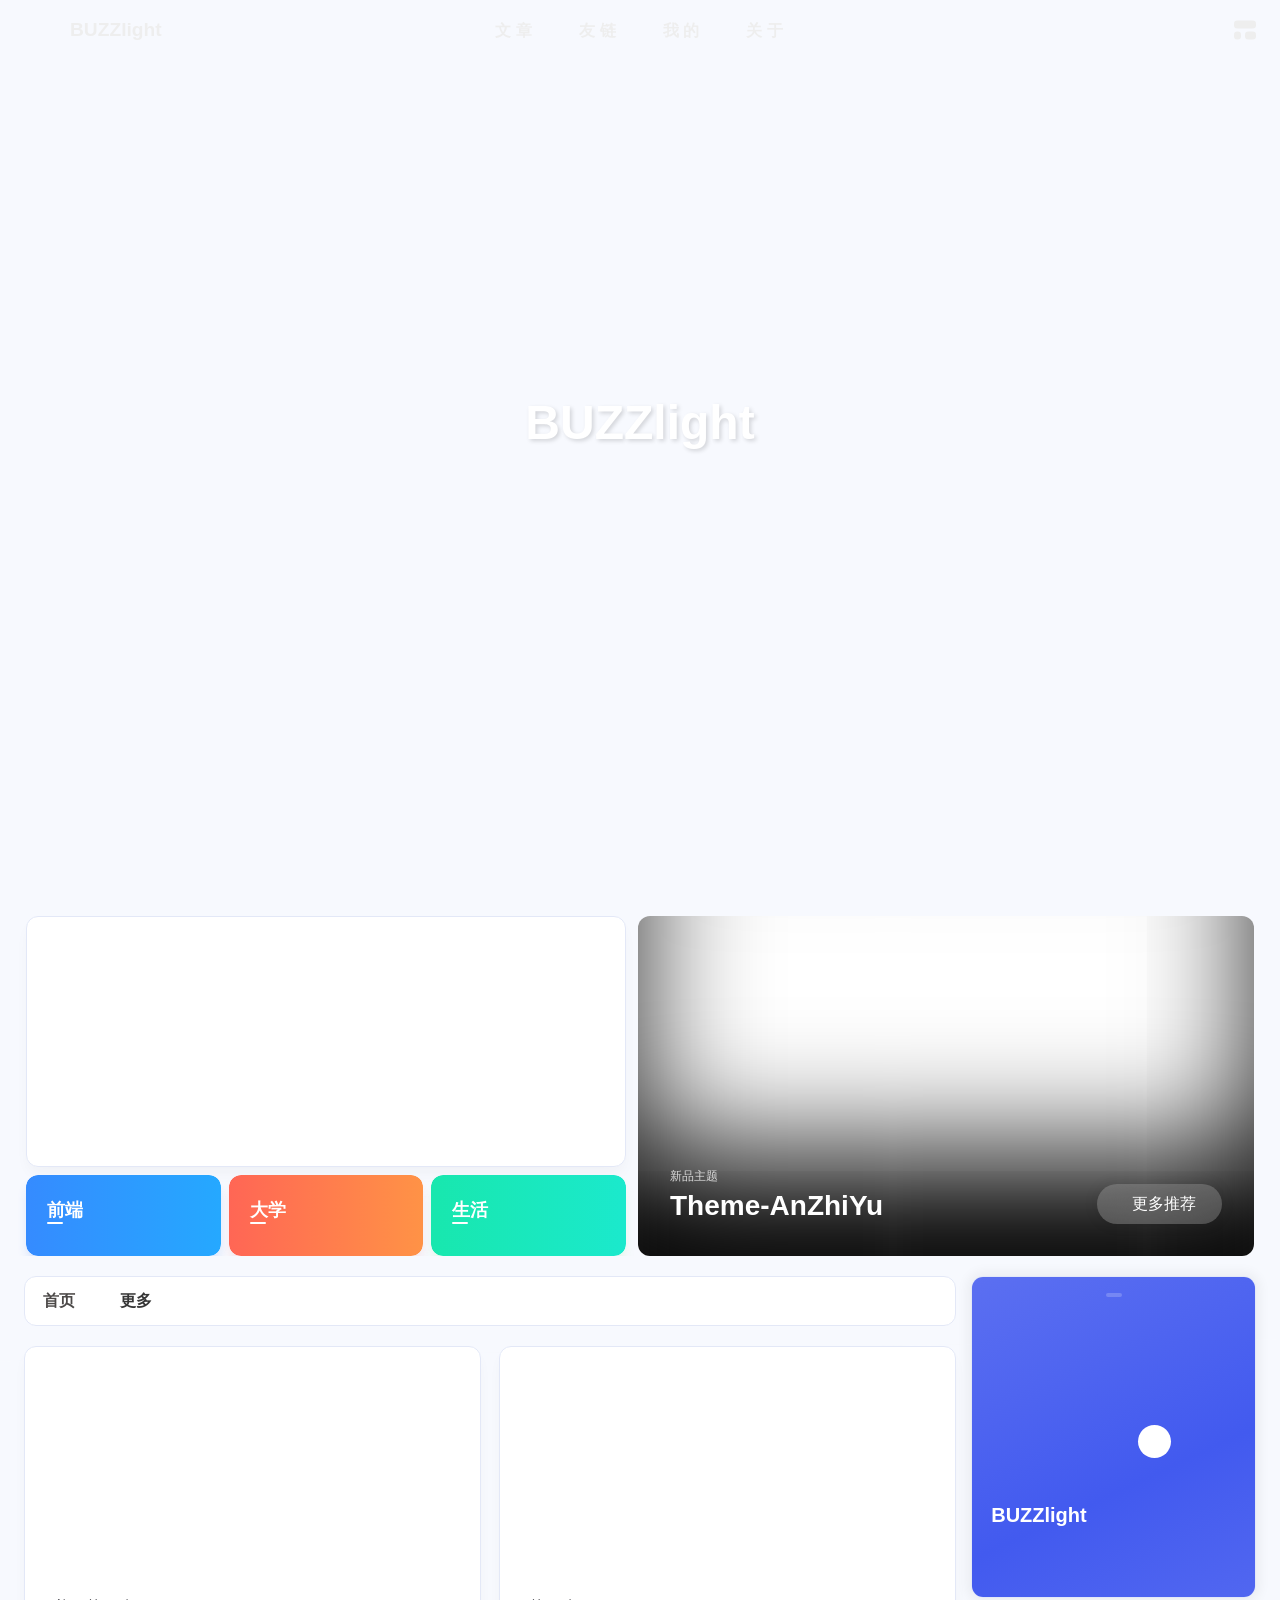
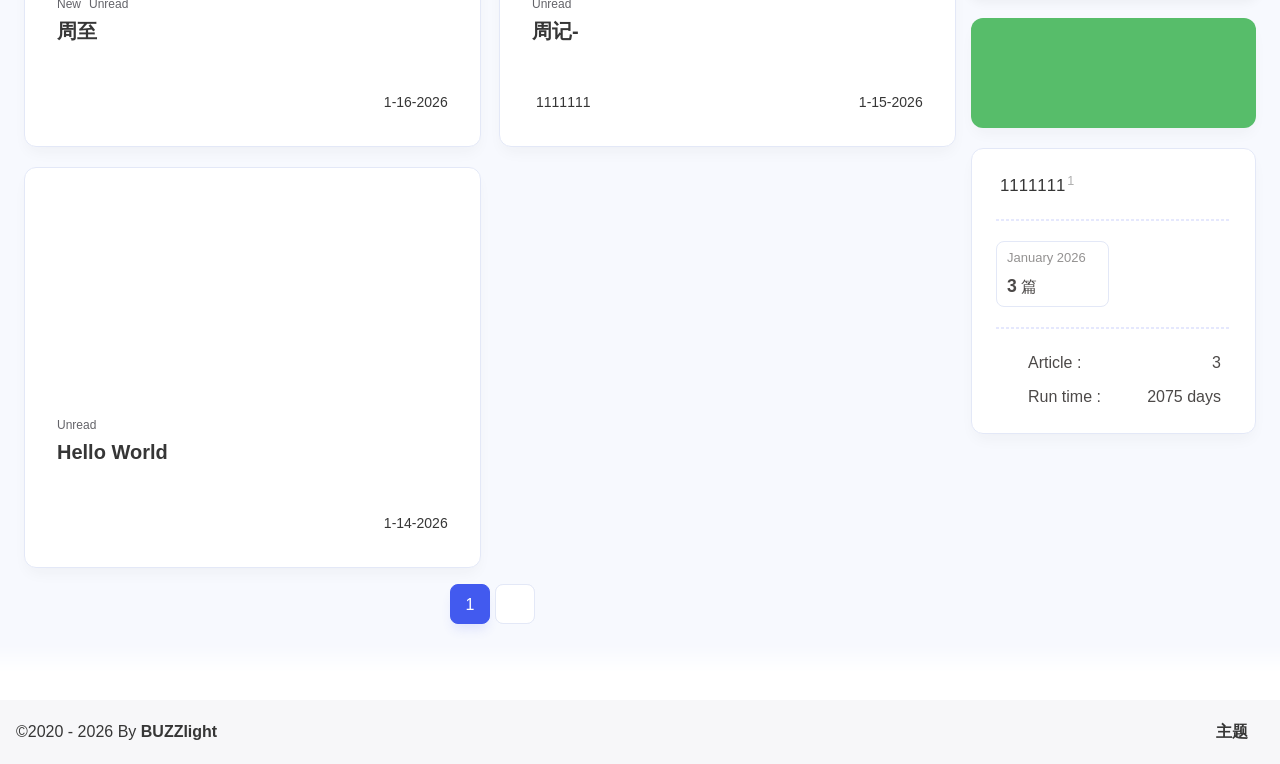
==== index.html @ 69b21ce6 "Site updated: 2026-01-16 16:34:53" ====
<!DOCTYPE html><html lang="en" data-theme="light"><head><meta charset="UTF-8"><meta http-equiv="X-UA-Compatible" content="IE=edge"><meta name="viewport" content="width=device-width, initial-scale=1.0, user-scalable=no"><title>BUZZlight</title><meta name="author" content="BUZZlight"><meta name="copyright" content="BUZZlight"><meta name="format-detection" content="telephone=no"><meta name="theme-color" content="#f7f9fe"><meta name="mobile-web-app-capable" content="yes"><meta name="apple-touch-fullscreen" content="yes"><meta name="apple-mobile-web-app-title" content="BUZZlight"><meta name="application-name" content="BUZZlight"><meta name="apple-mobile-web-app-capable" content="yes"><meta name="apple-mobile-web-app-status-bar-style" content="#f7f9fe"><meta property="og:type" content="website"><meta property="og:title" content="BUZZlight"><meta property="og:url" content="http://example.com/index.html"><meta property="og:site_name" content="BUZZlight"><meta property="og:description"><meta property="og:locale" content="en"><meta property="og:image" content="https://bu.dusays.com/2023/04/27/64496e511b09c.jpg"><meta property="article:author" content="BUZZlight"><meta property="article:tag"><meta name="twitter:card" content="summary"><meta name="twitter:image" content="https://bu.dusays.com/2023/04/27/64496e511b09c.jpg"><meta name="description"><link rel="shortcut icon" href="/favicon.ico"><link rel="canonical" href="http://example.com/"><link rel="preconnect" href="//cdn.cbd.int"/><meta name="google-site-verification" content="xxx"/><meta name="baidu-site-verification" content="code-xxx"/><meta name="msvalidate.01" content="xxx"/><link rel="stylesheet" href="/css/index.css"><link rel="stylesheet" href="https://cdn.cbd.int/node-snackbar@0.1.16/dist/snackbar.min.css" media="print" onload="this.media='all'"><link rel="stylesheet" href="https://cdn.cbd.int/@fancyapps/ui@6.1.6/dist/fancybox/fancybox.css" media="print" onload="this.media='all'"><script>const GLOBAL_CONFIG = {
  linkPageTop: undefined,
  peoplecanvas: {"enable":true,"img":"https://upload-bbs.miyoushe.com/upload/2024/07/27/125766904/ba62475f396df9de3316a08ed9e65d86_5680958632268053399..png"},
  postHeadAiDescription: {"enable":true,"gptName":"AnZhiYu","mode":"local","switchBtn":false,"btnLink":"https://afdian.net/item/886a79d4db6711eda42a52540025c377","randomNum":3,"basicWordCount":1000,"key":"xxxx","Referer":"https://xx.xx/"},
  diytitle: {"enable":true,"leaveTitle":"w(ﾟДﾟ)w 不要走！再看看嘛！","backTitle":"♪(^∇^*)欢迎肥来！"},
  LA51: undefined,
  greetingBox: undefined,
  twikooEnvId: '',
  commentBarrageConfig:undefined,
  music_page_default: "nav_music",
  root: '/',
  preloader: {"source":3},
  friends_vue_info: undefined,
  navMusic: true,
  mainTone: {"mode":"api","api":"https://img2color-go.vercel.app/api?img=","cover_change":true},
  authorStatus: {"skills":["🤖️ 数码科技爱好者","🔍 分享与热心帮助","🏠 智能家居小能手","🔨 设计开发一条龙","🤝 专修交互与设计","🏃 脚踏实地行动派","🧱 团队小组发动机","💢 壮汉人狠话不多"]},
  algolia: undefined,
  localSearch: undefined,
  translate: {"defaultEncoding":2,"translateDelay":0,"msgToTraditionalChinese":"繁","msgToSimplifiedChinese":"简","rightMenuMsgToTraditionalChinese":"转为繁体","rightMenuMsgToSimplifiedChinese":"转为简体"},
  noticeOutdate: undefined,
  highlight: {"plugin":"highlight.js","highlightCopy":true,"highlightLang":true,"highlightHeightLimit":330},
  copy: {
    success: 'Copy successfully',
    error: 'Copy error',
    noSupport: 'The browser does not support'
  },
  relativeDate: {
    homepage: false,
    simplehomepage: true,
    post: false
  },
  runtime: 'days',
  date_suffix: {
    just: 'Just',
    min: 'minutes ago',
    hour: 'hours ago',
    day: 'days ago',
    month: 'months ago'
  },
  copyright: {"copy":true,"copyrightEbable":false,"limitCount":50,"languages":{"author":"Author: BUZZlight","link":"Link: ","source":"Source: BUZZlight","info":"Copyright is owned by the author. For commercial reprints, please contact the author for authorization. For non-commercial reprints, please indicate the source.","copySuccess":"Copy success, copy and reprint please mark the address of this article"}},
  lightbox: 'fancybox',
  Snackbar: {"chs_to_cht":"Traditional Chinese Activated Manually","cht_to_chs":"Simplified Chinese Activated Manually","day_to_night":"Dark Mode Activated Manually","night_to_day":"Light Mode Activated Manually","bgLight":"#425AEF","bgDark":"#1f1f1f","position":"top-center"},
  source: {
    justifiedGallery: {
      js: 'https://cdn.cbd.int/flickr-justified-gallery@2.2.0/dist/fjGallery.min.js',
      css: 'https://cdn.cbd.int/flickr-justified-gallery@2.2.0/dist/fjGallery.css'
    }
  },
  isPhotoFigcaption: false,
  islazyload: true,
  isAnchor: false,
  shortcutKey: undefined,
  autoDarkmode: true
}</script><script id="config-diff">var GLOBAL_CONFIG_SITE = {
  configTitle: 'BUZZlight',
  title: 'BUZZlight',
  postAI: '',
  pageFillDescription: '',
  isPost: false,
  isHome: true,
  isHighlightShrink: false,
  isToc: false,
  postUpdate: '2026-01-16 16:34:52',
  postMainColor: '',
}</script><noscript><style type="text/css">
  #nav {
    opacity: 1
  }
  .justified-gallery img {
    opacity: 1
  }

  #recent-posts time,
  #post-meta time {
    display: inline !important
  }
</style></noscript><script>(win=>{
      win.saveToLocal = {
        set: (key, value, ttl) => {
          if (ttl === 0) return
          const now = Date.now()
          const expiry = now + ttl * 86400000
          const item = {
            value,
            expiry
          }
          localStorage.setItem(key, JSON.stringify(item))
        },
      
        get: key => {
          const itemStr = localStorage.getItem(key)
      
          if (!itemStr) {
            return undefined
          }
          const item = JSON.parse(itemStr)
          const now = Date.now()
      
          if (now > item.expiry) {
            localStorage.removeItem(key)
            return undefined
          }
          return item.value
        }
      }
    
      win.getScript = (url, attr = {}) => new Promise((resolve, reject) => {
        const script = document.createElement('script')
        script.src = url
        script.async = true
        script.onerror = reject
        script.onload = script.onreadystatechange = function() {
          const loadState = this.readyState
          if (loadState && loadState !== 'loaded' && loadState !== 'complete') return
          script.onload = script.onreadystatechange = null
          resolve()
        }

        Object.keys(attr).forEach(key => {
          script.setAttribute(key, attr[key])
        })

        document.head.appendChild(script)
      })
    
      win.getCSS = (url, id = false) => new Promise((resolve, reject) => {
        const link = document.createElement('link')
        link.rel = 'stylesheet'
        link.href = url
        if (id) link.id = id
        link.onerror = reject
        link.onload = link.onreadystatechange = function() {
          const loadState = this.readyState
          if (loadState && loadState !== 'loaded' && loadState !== 'complete') return
          link.onload = link.onreadystatechange = null
          resolve()
        }
        document.head.appendChild(link)
      })
    
      win.activateDarkMode = () => {
        document.documentElement.setAttribute('data-theme', 'dark')
        if (document.querySelector('meta[name="theme-color"]') !== null) {
          document.querySelector('meta[name="theme-color"]').setAttribute('content', '#18171d')
        }
      }
      win.activateLightMode = () => {
        document.documentElement.setAttribute('data-theme', 'light')
        if (document.querySelector('meta[name="theme-color"]') !== null) {
          document.querySelector('meta[name="theme-color"]').setAttribute('content', '#f7f9fe')
        }
      }
      const t = saveToLocal.get('theme')
    
          const isDarkMode = window.matchMedia('(prefers-color-scheme: dark)').matches
          const isLightMode = window.matchMedia('(prefers-color-scheme: light)').matches
          const isNotSpecified = window.matchMedia('(prefers-color-scheme: no-preference)').matches
          const hasNoSupport = !isDarkMode && !isLightMode && !isNotSpecified

          if (t === undefined) {
            if (isLightMode) activateLightMode()
            else if (isDarkMode) activateDarkMode()
            else if (isNotSpecified || hasNoSupport) {
              const now = new Date()
              const hour = now.getHours()
              const isNight = hour <= 6 || hour >= 18
              isNight ? activateDarkMode() : activateLightMode()
            }
            window.matchMedia('(prefers-color-scheme: dark)').addListener(e => {
              if (saveToLocal.get('theme') === undefined) {
                e.matches ? activateDarkMode() : activateLightMode()
              }
            })
          } else if (t === 'light') activateLightMode()
          else activateDarkMode()
        
      const asideStatus = saveToLocal.get('aside-status')
      if (asideStatus !== undefined) {
        if (asideStatus === 'hide') {
          document.documentElement.classList.add('hide-aside')
        } else {
          document.documentElement.classList.remove('hide-aside')
        }
      }
    
      const detectApple = () => {
        if(/iPad|iPhone|iPod|Macintosh/.test(navigator.userAgent)){
          document.documentElement.classList.add('apple')
        }
      }
      detectApple()
    })(window)</script><meta name="generator" content="Hexo 8.1.1"></head><body data-type="anzhiyu"><div id="web_bg"></div><div id="an_music_bg"></div><div id="loading-box" onclick="document.getElementById(&quot;loading-box&quot;).classList.add(&quot;loaded&quot;)"><div class="loading-bg"><img class="loading-img nolazyload" alt="加载头像" src="https://npm.elemecdn.com/anzhiyu-blog-static@1.0.4/img/avatar.jpg"/><div class="loading-image-dot"></div></div></div><script>const preloader = {
  endLoading: () => {
    document.getElementById('loading-box').classList.add("loaded");
  },
  initLoading: () => {
    document.getElementById('loading-box').classList.remove("loaded")
  }
}
window.addEventListener('load',()=> { preloader.endLoading() })
setTimeout(function(){preloader.endLoading();},10000)

if (true) {
  document.addEventListener('pjax:send', () => { preloader.initLoading() })
  document.addEventListener('pjax:complete', () => { preloader.endLoading() })
}</script><link rel="stylesheet" href="https://cdn.cbd.int/anzhiyu-theme-static@1.1.10/progress_bar/progress_bar.css"/><script async="async" src="https://cdn.cbd.int/pace-js@1.2.4/pace.min.js" data-pace-options="{ &quot;restartOnRequestAfter&quot;:false,&quot;eventLag&quot;:false}"></script><div class="page" id="body-wrap"><header class="full_page" id="page-header" style="https://img.090227.xyz/file/ae62475a131f3734a201c.png"><nav id="nav"><div id="nav-group"><span id="blog_name"><div class="back-home-button"><i class="anzhiyufont anzhiyu-icon-grip-vertical"></i><div class="back-menu-list-groups"><div class="back-menu-list-group"><div class="back-menu-list-title">网页</div><div class="back-menu-list"><a class="back-menu-item" target="_blank" rel="noopener" href="https://hexo.anheyu.com/" title="博客"><img class="back-menu-item-icon" src= "[data-uri]" onerror="this.onerror=null,this.src=&quot;/img/404.jpg&quot;" data-lazy-src="https://img01.anheyu.com/useruploads/198/2023/11/16/655628c5cf342.png" alt="博客"/><span class="back-menu-item-text">博客</span></a></div></div><div class="back-menu-list-group"><div class="back-menu-list-title">项目</div><div class="back-menu-list"><a class="back-menu-item" target="_blank" rel="noopener" href="https://image.anheyu.com/" title="安知鱼图床"><img class="back-menu-item-icon" src= "[data-uri]" onerror="this.onerror=null,this.src=&quot;/img/404.jpg&quot;" data-lazy-src="https://img01.anheyu.com/useruploads/198/2023/11/16/655628c5cf342.png" alt="安知鱼图床"/><span class="back-menu-item-text">安知鱼图床</span></a></div></div></div></div><a id="site-name" href="/" accesskey="h"><div class="title">BUZZlight</div><i class="anzhiyufont anzhiyu-icon-house-chimney"></i></a></span><div class="mask-name-container"><div id="name-container"><a id="page-name" href="javascript:anzhiyu.scrollToDest(0, 500)">PAGE_NAME</a></div></div><div id="menus"><div class="menus_items"><div class="menus_item"><a class="site-page" href="javascript:void(0);"><span> 文章</span></a><ul class="menus_item_child"><li><a class="site-page child faa-parent animated-hover" href="/archives/"><i class="anzhiyufont anzhiyu-icon-box-archive faa-tada" style="font-size: 0.9em;"></i><span> 隧道</span></a></li><li><a class="site-page child faa-parent animated-hover" href="/categories/"><i class="anzhiyufont anzhiyu-icon-shapes faa-tada" style="font-size: 0.9em;"></i><span> 分类</span></a></li><li><a class="site-page child faa-parent animated-hover" href="/tags/"><i class="anzhiyufont anzhiyu-icon-tags faa-tada" style="font-size: 0.9em;"></i><span> 标签</span></a></li></ul></div><div class="menus_item"><a class="site-page" href="javascript:void(0);"><span> 友链</span></a><ul class="menus_item_child"><li><a class="site-page child faa-parent animated-hover" href="/link/"><i class="anzhiyufont anzhiyu-icon-link faa-tada" style="font-size: 0.9em;"></i><span> 友人帐</span></a></li><li><a class="site-page child faa-parent animated-hover" href="/fcircle/"><i class="anzhiyufont anzhiyu-icon-artstation faa-tada" style="font-size: 0.9em;"></i><span> 朋友圈</span></a></li><li><a class="site-page child faa-parent animated-hover" href="/comments/"><i class="anzhiyufont anzhiyu-icon-envelope faa-tada" style="font-size: 0.9em;"></i><span> 留言板</span></a></li></ul></div><div class="menus_item"><a class="site-page" href="javascript:void(0);"><span> 我的</span></a><ul class="menus_item_child"><li><a class="site-page child faa-parent animated-hover" href="/music/"><i class="anzhiyufont anzhiyu-icon-music faa-tada" style="font-size: 0.9em;"></i><span> 音乐馆</span></a></li><li><a class="site-page child faa-parent animated-hover" href="/bangumis/"><i class="anzhiyufont anzhiyu-icon-bilibili faa-tada" style="font-size: 0.9em;"></i><span> 追番页</span></a></li><li><a class="site-page child faa-parent animated-hover" href="/album/"><i class="anzhiyufont anzhiyu-icon-images faa-tada" style="font-size: 0.9em;"></i><span> 相册集</span></a></li><li><a class="site-page child faa-parent animated-hover" href="/air-conditioner/"><i class="anzhiyufont anzhiyu-icon-fan faa-tada" style="font-size: 0.9em;"></i><span> 小空调</span></a></li></ul></div><div class="menus_item"><a class="site-page" href="javascript:void(0);"><span> 关于</span></a><ul class="menus_item_child"><li><a class="site-page child faa-parent animated-hover" href="/about/"><i class="anzhiyufont anzhiyu-icon-paper-plane faa-tada" style="font-size: 0.9em;"></i><span> 关于本人</span></a></li><li><a class="site-page child faa-parent animated-hover" href="/essay/"><i class="anzhiyufont anzhiyu-icon-lightbulb faa-tada" style="font-size: 0.9em;"></i><span> 闲言碎语</span></a></li><li><a class="site-page child faa-parent animated-hover" href="javascript:toRandomPost()"><i class="anzhiyufont anzhiyu-icon-shoe-prints1 faa-tada" style="font-size: 0.9em;"></i><span> 随便逛逛</span></a></li></ul></div></div></div><div id="nav-right"><div class="nav-button" id="randomPost_button"><a class="site-page" onclick="toRandomPost()" title="Random Post" href="javascript:void(0);"><i class="anzhiyufont anzhiyu-icon-dice"></i></a></div><input id="center-console" type="checkbox"/><label class="widget" for="center-console" title="Console" onclick="anzhiyu.switchConsole();"><i class="left"></i><i class="widget center"></i><i class="widget right"></i></label><div id="console"><div class="console-card-group-reward"><ul class="reward-all console-card"><li class="reward-item"><a href="https://npm.elemecdn.com/anzhiyu-blog@1.1.6/img/post/common/qrcode-weichat.png" target="_blank"><img class="post-qr-code-img" alt="微信" src= "[data-uri]" onerror="this.onerror=null,this.src=&quot;/img/404.jpg&quot;" data-lazy-src="https://npm.elemecdn.com/anzhiyu-blog@1.1.6/img/post/common/qrcode-weichat.png"/></a><div class="post-qr-code-desc">微信</div></li><li class="reward-item"><a href="https://npm.elemecdn.com/anzhiyu-blog@1.1.6/img/post/common/qrcode-alipay.png" target="_blank"><img class="post-qr-code-img" alt="支付宝" src= "[data-uri]" onerror="this.onerror=null,this.src=&quot;/img/404.jpg&quot;" data-lazy-src="https://npm.elemecdn.com/anzhiyu-blog@1.1.6/img/post/common/qrcode-alipay.png"/></a><div class="post-qr-code-desc">支付宝</div></li></ul></div><div class="console-card-group"><div class="console-card-group-left"><div class="console-card" id="card-newest-comments"><div class="card-content"><div class="author-content-item-tips">Interaction</div><span class="author-content-item-title"> Newest Comments</span></div><div class="aside-list"><span>loading...</span></div></div></div><div class="console-card-group-right"><div class="console-card tags"><div class="card-content"><div class="author-content-item-tips">Interests</div><span class="author-content-item-title">Find your area of interest</span><div class="card-tags"><div class="item-headline"></div><div class="card-tag-cloud"><a href="/tags/1111111/" style="font-size: 1.05rem;">1111111<sup>1</sup></a></div></div><hr/></div></div><div class="console-card history"><div class="item-headline"><i class="anzhiyufont anzhiyu-icon-box-archiv"></i><span>Articles</span></div><div class="card-archives"><div class="item-headline"><i class="anzhiyufont anzhiyu-icon-archive"></i><span>Archives</span></div><ul class="card-archive-list"><li class="card-archive-list-item"><a class="card-archive-list-link" href="/archives/2026/01/"><span class="card-archive-list-date">January 2026</span><div class="card-archive-list-count-group"><span class="card-archive-list-count">3</span><span>篇</span></div></a></li></ul></div><hr/></div></div></div><div class="button-group"><div class="console-btn-item"><a class="darkmode_switchbutton" title="Toggle Display Mode" href="javascript:void(0);"><i class="anzhiyufont anzhiyu-icon-moon"></i></a></div><div class="console-btn-item" id="consoleHideAside" onclick="anzhiyu.hideAsideBtn()" title="Toggle Sidebar"><a class="asideSwitch"><i class="anzhiyufont anzhiyu-icon-arrows-left-right"></i></a></div><div class="console-btn-item" id="consoleMusic" onclick="anzhiyu.musicToggle()" title="Toggle Music"><a class="music-switch"><i class="anzhiyufont anzhiyu-icon-music"></i></a></div></div><div class="console-mask" onclick="anzhiyu.hideConsole()" href="javascript:void(0);"></div></div><div class="nav-button" id="nav-totop"><a class="totopbtn" href="javascript:void(0);"><i class="anzhiyufont anzhiyu-icon-arrow-up"></i><span id="percent" onclick="anzhiyu.scrollToDest(0,500)">0</span></a></div><div id="toggle-menu"><a class="site-page" href="javascript:void(0);" title="Toggle"><i class="anzhiyufont anzhiyu-icon-bars"></i></a></div></div></div></nav><div id="site-info"><h1 id="site-title">BUZZlight</h1><div id="site_social_icons"><a class="social-icon faa-parent animated-hover" href="https://github.com/" target="_blank" title="Github"></a></div></div><div id="scroll-down"><i class="anzhiyufont anzhiyu-icon-angle-down scroll-down-effects"></i></div></header><main id="blog-container"><div id="home_top"><div class="swiper_container_card" style="height: auto;width: 100%"><div id="bannerGroup"><div id="random-banner"><canvas id="peoplecanvas"></canvas><a id="random-hover" href="javascript:toRandomPost()"><i class="anzhiyufont anzhiyu-icon-paper-plane"></i><div class="bannerText">随便逛逛<i class="anzhiyufont anzhiyu-icon-arrow-right"></i></div></a></div><div class="categoryGroup"><div class="categoryItem" style="box-shadow:var(--anzhiyu-shadow-blue)"><a class="categoryButton blue" href="/categories/%E5%89%8D%E7%AB%AF%E5%BC%80%E5%8F%91/"><span class="categoryButtonText">前端</span><i class="anzhiyufont anzhiyu-icon-dove"></i></a></div><div class="categoryItem" style="box-shadow:var(--anzhiyu-shadow-red)"><a class="categoryButton red" href="/categories/%E5%A4%A7%E5%AD%A6%E7%94%9F%E6%B6%AF/"><span class="categoryButtonText">大学</span><i class="anzhiyufont anzhiyu-icon-fire"></i></a></div><div class="categoryItem" style="box-shadow:var(--anzhiyu-shadow-green)"><a class="categoryButton green" href="/categories/%E7%94%9F%E6%B4%BB%E6%97%A5%E5%B8%B8/"><span class="categoryButtonText">生活</span><i class="anzhiyufont anzhiyu-icon-book"></i></a></div></div></div><div class="topGroup"><div class="recent-post-item" onclick="pjax.loadUrl(&quot;/2026/01/16/%E5%91%A8%E8%87%B3/&quot;)"><div class="post_cover left_radius"><a href="2026/01/16/周至/" title="周至"><span class="recent-post-top-text">荐</span><img class="post_bg" onerror="this.onerror=null;this.src='/img/404.jpg'" alt="cover" src= "[data-uri]" onerror="this.onerror=null,this.src=&quot;/img/404.jpg&quot;" data-lazy-src="/img/sunset.jpg"></a></div><div class="recent-post-info"><a class="article-title" href="2026/01/16/周至/" title="周至">周至</a></div></div><div class="recent-post-item" onclick="pjax.loadUrl(&quot;/2026/01/15/%E5%91%A8%E8%AE%B0-1-15/&quot;)"><div class="post_cover left_radius"><a href="2026/01/15/周记-1-15/" title="周记-"><span class="recent-post-top-text">荐</span><img class="post_bg" onerror="this.onerror=null;this.src='/img/404.jpg'" alt="cover" src= "[data-uri]" onerror="this.onerror=null,this.src=&quot;/img/404.jpg&quot;" data-lazy-src="https://img.090227.xyz/file/ae62475a131f3734a201c.png"></a></div><div class="recent-post-info"><a class="article-title" href="2026/01/15/周记-1-15/" title="周记-">周记-</a></div></div><div class="recent-post-item" onclick="pjax.loadUrl(&quot;/2026/01/14/hello-world/&quot;)"><div class="post_cover left_radius"><a href="2026/01/14/hello-world/" title="Hello World"><span class="recent-post-top-text">荐</span><img class="post_bg" onerror="this.onerror=null;this.src='/img/404.jpg'" alt="cover" src= "[data-uri]" onerror="this.onerror=null,this.src=&quot;/img/404.jpg&quot;" data-lazy-src="/img/sunset.jpg"></a></div><div class="recent-post-info"><a class="article-title" href="2026/01/14/hello-world/" title="Hello World">Hello World</a></div></div><a class="todayCard" id="todayCard" target="_blank" rel="noopener" href="https://docs.anheyu.com/" style="z-index: 1;"><div class="todayCard-info"><div class="todayCard-tips">新品主题</div><div class="todayCard-title">Theme-AnZhiYu</div></div><img class="todayCard-cover" src= "[data-uri]" onerror="this.onerror=null,this.src=&quot;/img/404.jpg&quot;" data-lazy-src="https://bu.dusays.com/2023/05/13/645fa3cf90d70.webp" onerror="this.onerror=null;this.src='/img/404.jpg'" alt="封面"><div class="banner-button-group"><div class="banner-button" onclick="event.stopPropagation();event.preventDefault();anzhiyu.hideTodayCard();"><i class="anzhiyufont anzhiyu-icon-arrow-circle-right"></i><span class="banner-button-text">更多推荐</span></div></div></a></div><link rel="stylesheet"></div></div><div class="layout" id="content-inner"><div class="recent-posts" id="recent-posts"><div id="categoryBar"><div class="category-bar" id="category-bar"><div id="catalog-bar"><div id="catalog-list"><div class="catalog-list-item" id="首页"><a href="/">首页</a></div></div><div class="category-bar-next" id="category-bar-next" onclick="anzhiyu.scrollCategoryBarToRight()"><i class="anzhiyufont anzhiyu-icon-angle-double-right"></i></div><a class="catalog-more" href="/categories/">更多</a></div></div></div><div class="recent-post-item lastestpost-item" onclick="pjax.loadUrl('/2026/01/16/%E5%91%A8%E8%87%B3/')"><div class="post_cover left"><a href="/2026/01/16/%E5%91%A8%E8%87%B3/" title="周至" style="display: flex;height: 100%;"><img class="post_bg" src= "[data-uri]" onerror="this.onerror=null,this.src=&quot;/img/404.jpg&quot;" data-lazy-src="/img/sunset.jpg" onerror="this.onerror=null;this.src='/img/404.jpg'" alt="周至" style="pointer-events: none"></a></div><div class="recent-post-info"><div class="recent-post-info-top"><div class="recent-post-info-top-tips"><span class="newPost">New</span><a class="unvisited-post" href="/2026/01/16/%E5%91%A8%E8%87%B3/" title="周至">Unread</a></div><a class="article-title" href="/2026/01/16/%E5%91%A8%E8%87%B3/" title="周至">周至</a></div><div class="article-meta-wrap"><span class="post-meta-date"><i class="anzhiyufont anzhiyu-icon-calendar-days" style="font-size: 15px; display:none"></i><span class="article-meta-label">Created</span><time datetime="2026-01-16T07:36:30.000Z" title="Created 2026-01-16 15:36:30" time="2026-01-16 15:36:30">2026-01-16</time><time class="time_hidden" datetime="2026-01-16T08:34:32.038Z" title="Updated 2026-01-16 16:34:32" time="2026-01-16 16:34:32">2026-01-16</time></span></div><div class="content">
[up主专用，视频内嵌代码贴在这]



.video-container {
    position: relative;
    width: 100%;
    padding-top: 56.25%; /* 16:9 aspect ratio (height/width = 9/16 * 100%) */
}

.video-container iframe {
    position: absolute;
    top: 0;
    left: 0;
    width: 100%;
    height: 100%;
}

</div></div></div><div class="recent-post-item" onclick="pjax.loadUrl('/2026/01/15/%E5%91%A8%E8%AE%B0-1-15/')"><div class="post_cover left"><a href="/2026/01/15/%E5%91%A8%E8%AE%B0-1-15/" title="周记-" style="display: flex;height: 100%;"><img class="post_bg" src= "[data-uri]" onerror="this.onerror=null,this.src=&quot;/img/404.jpg&quot;" data-lazy-src="https://img.090227.xyz/file/ae62475a131f3734a201c.png" onerror="this.onerror=null;this.src='/img/404.jpg'" alt="周记-" style="pointer-events: none"></a></div><div class="recent-post-info"><div class="recent-post-info-top"><div class="recent-post-info-top-tips"><a class="unvisited-post" href="/2026/01/15/%E5%91%A8%E8%AE%B0-1-15/" title="周记-">Unread</a></div><a class="article-title" href="/2026/01/15/%E5%91%A8%E8%AE%B0-1-15/" title="周记-">周记-</a></div><div class="article-meta-wrap"><span class="post-meta-date"><i class="anzhiyufont anzhiyu-icon-calendar-days" style="font-size: 15px; display:none"></i><span class="article-meta-label">Created</span><time datetime="2026-01-15T03:02:11.000Z" title="Created 2026-01-15 11:02:11" time="2026-01-15 11:02:11">2026-01-15</time><time class="time_hidden" datetime="2026-01-16T08:32:32.785Z" title="Updated 2026-01-16 16:32:32" time="2026-01-16 16:32:32">2026-01-16</time></span><span class="article-meta tags"><a class="article-meta__tags" href="/tags/1111111/" event.cancelbubble onclick="window.event.cancelBubble=true;"><span> <i class="anzhiyufont anzhiyu-icon-hashtag"></i>1111111</span></a></span></div><div class="content">1-16 周五：
1.完成智能视力表的代码编写
2.补习java框架相关知识
3.学习英语
4.看《鼠疫》并写一点感想
</div></div></div><div class="recent-post-item" onclick="pjax.loadUrl('/2026/01/14/hello-world/')"><div class="post_cover left"><a href="/2026/01/14/hello-world/" title="Hello World" style="display: flex;height: 100%;"><img class="post_bg" src= "[data-uri]" onerror="this.onerror=null,this.src=&quot;/img/404.jpg&quot;" data-lazy-src="/img/sunset.jpg" onerror="this.onerror=null;this.src='/img/404.jpg'" alt="Hello World" style="pointer-events: none"></a></div><div class="recent-post-info"><div class="recent-post-info-top"><div class="recent-post-info-top-tips"><a class="unvisited-post" href="/2026/01/14/hello-world/" title="Hello World">Unread</a></div><a class="article-title" href="/2026/01/14/hello-world/" title="Hello World">Hello World</a></div><div class="article-meta-wrap"><span class="post-meta-date"><i class="anzhiyufont anzhiyu-icon-calendar-days" style="font-size: 15px; display:none"></i><span class="article-meta-label">Created</span><time datetime="2026-01-14T07:31:17.979Z" title="Created 2026-01-14 15:31:17" time="2026-01-14 15:31:17">2026-01-14</time><time class="time_hidden" datetime="2026-01-16T08:34:38.404Z" title="Updated 2026-01-16 16:34:38" time="2026-01-16 16:34:38">2026-01-16</time></span></div><div class="content">Welcome to Hexo! This is your very first post. Check documentation for more info. If you get any problems when using Hexo, you can find the answer in troubleshooting or you can ask me on GitHub.
Quick StartCreate a new post1$ hexo new &quot;My New Post&quot;

More info: Writing
Run server1$ hexo server

More info: Server
Generate static files1$ hexo generate

More info: Generating
Deploy to remote sites1$ hexo deploy

More info: Deployment
</div></div></div><nav id="pagination"><div class="pagination"><span class="page-number current">1</span><div class="toPageGroup"><input id="toPageText" oninput="value=value.replace(/[^0-9]/g,'')" maxlength="3" onkeyup="this.value=this.value.replace(/[^u4e00-u9fa5w]/g,'')" aria-label="toPage"><a id="toPageButton" onclick="anzhiyu.toPage()"><i class="anzhiyufont anzhiyu-icon-angles-right" style="font-weight: inherit; font-size: 1rem;"></i></a></div></div></nav></div><div class="aside-content" id="aside-content"><div class="card-widget card-info"><div class="card-content"><div class="author-info__sayhi" id="author-info__sayhi" onclick="anzhiyu.changeSayHelloText()"></div><div class="author-info-avatar"><img class="avatar-img" src= "[data-uri]" onerror="this.onerror=null,this.src=&quot;/img/404.jpg&quot;" data-lazy-src="https://bu.dusays.com/2023/04/27/64496e511b09c.jpg" onerror="this.onerror=null;this.src='/img/friend_404.gif'" alt="avatar"/><div class="author-status"><img class="g-status" src= "[data-uri]" onerror="this.onerror=null,this.src=&quot;/img/404.jpg&quot;" data-lazy-src="https://bu.dusays.com/2023/08/24/64e6ce9c507bb.png" alt="status"/></div></div><div class="author-info__description"></div><div class="author-info__bottom-group"><a class="author-info__bottom-group-left" href="/"><h1 class="author-info__name">BUZZlight</h1><div class="author-info__desc"></div></a><div class="card-info-social-icons is-center"><a class="social-icon faa-parent animated-hover" href="https://github.com/" target="_blank" title="Github"></a></div></div></div></div><div class="card-widget anzhiyu-right-widget" id="card-wechat" onclick="null"><div id="flip-wrapper"><div id="flip-content"><div class="face" style="background: url(https://bu.dusays.com/2023/01/13/63c02edf44033.png) center center / 100% no-repeat"></div><div class="back face" style="background: url(https://bu.dusays.com/2023/05/13/645fa415e8694.png) center center / 100% no-repeat"></div></div></div></div><div class="sticky_layout"><div class="card-widget"><div class="card-tags"><div class="item-headline"></div><div class="card-tag-cloud"><a href="/tags/1111111/" style="font-size: 1.05rem;">1111111<sup>1</sup></a></div></div><hr/><div class="card-archives"><div class="item-headline"><i class="anzhiyufont anzhiyu-icon-archive"></i><span>Archives</span></div><ul class="card-archive-list"><li class="card-archive-list-item"><a class="card-archive-list-link" href="/archives/2026/01/"><span class="card-archive-list-date">January 2026</span><div class="card-archive-list-count-group"><span class="card-archive-list-count">3</span><span>篇</span></div></a></li></ul></div><hr/><div class="card-webinfo"><div class="item-headline"><i class="anzhiyufont anzhiyu-icon-chart-line"></i><span>Info</span></div><div class="webinfo"><div class="webinfo-item"><div class="webinfo-item-title"><i class="anzhiyufont anzhiyu-icon-file-lines"></i><div class="item-name">Article :</div></div><div class="item-count">3</div></div><div class="webinfo-item"><div class="webinfo-item-title"><i class="anzhiyufont anzhiyu-icon-stopwatch"></i><div class="item-name">Run time :</div></div><div class="item-count" id="runtimeshow" data-publishDate="2021-03-31T16:00:00.000Z"><i class="anzhiyufont anzhiyu-icon-spinner anzhiyu-spin"></i></div></div></div></div></div></div></div></div></main><footer id="footer"><div id="footer-wrap"></div><div id="footer-bar"><div class="footer-bar-links"><div class="footer-bar-left"><div id="footer-bar-tips"><div class="copyright">&copy;2020 - 2026 By <a class="footer-bar-link" href="/" title="BUZZlight" target="_blank">BUZZlight</a></div></div><div id="footer-type-tips"></div></div><div class="footer-bar-right"><a class="footer-bar-link" target="_blank" rel="noopener" href="https://github.com/anzhiyu-c/hexo-theme-anzhiyu" title="主题">主题</a></div></div></div></footer></div><div id="sidebar"><div id="menu-mask"></div><div id="sidebar-menus"><div class="sidebar-site-data site-data is-center"><a href="/archives/" title="archive"><div class="headline">Articles</div><div class="length-num">3</div></a><a href="/tags/" title="tag"><div class="headline">Tags</div><div class="length-num">1</div></a><a href="/categories/" title="category"><div class="headline">Categories</div><div class="length-num">0</div></a></div><span class="sidebar-menu-item-title">Function</span><div class="sidebar-menu-item"><a class="darkmode_switchbutton menu-child" href="javascript:void(0);" title="Display Mode"><i class="anzhiyufont anzhiyu-icon-circle-half-stroke"></i><span>Display Mode</span></a></div><div class="back-menu-list-groups"><div class="back-menu-list-group"><div class="back-menu-list-title">网页</div><div class="back-menu-list"><a class="back-menu-item" target="_blank" rel="noopener" href="https://hexo.anheyu.com/" title="博客"><img class="back-menu-item-icon" src= "[data-uri]" onerror="this.onerror=null,this.src=&quot;/img/404.jpg&quot;" data-lazy-src="https://img01.anheyu.com/useruploads/198/2023/11/16/655628c5cf342.png" alt="博客"/><span class="back-menu-item-text">博客</span></a></div></div><div class="back-menu-list-group"><div class="back-menu-list-title">项目</div><div class="back-menu-list"><a class="back-menu-item" target="_blank" rel="noopener" href="https://image.anheyu.com/" title="安知鱼图床"><img class="back-menu-item-icon" src= "[data-uri]" onerror="this.onerror=null,this.src=&quot;/img/404.jpg&quot;" data-lazy-src="https://img01.anheyu.com/useruploads/198/2023/11/16/655628c5cf342.png" alt="安知鱼图床"/><span class="back-menu-item-text">安知鱼图床</span></a></div></div></div><div class="menus_items"><div class="menus_item"><a class="site-page" href="javascript:void(0);"><span> 文章</span></a><ul class="menus_item_child"><li><a class="site-page child faa-parent animated-hover" href="/archives/"><i class="anzhiyufont anzhiyu-icon-box-archive faa-tada" style="font-size: 0.9em;"></i><span> 隧道</span></a></li><li><a class="site-page child faa-parent animated-hover" href="/categories/"><i class="anzhiyufont anzhiyu-icon-shapes faa-tada" style="font-size: 0.9em;"></i><span> 分类</span></a></li><li><a class="site-page child faa-parent animated-hover" href="/tags/"><i class="anzhiyufont anzhiyu-icon-tags faa-tada" style="font-size: 0.9em;"></i><span> 标签</span></a></li></ul></div><div class="menus_item"><a class="site-page" href="javascript:void(0);"><span> 友链</span></a><ul class="menus_item_child"><li><a class="site-page child faa-parent animated-hover" href="/link/"><i class="anzhiyufont anzhiyu-icon-link faa-tada" style="font-size: 0.9em;"></i><span> 友人帐</span></a></li><li><a class="site-page child faa-parent animated-hover" href="/fcircle/"><i class="anzhiyufont anzhiyu-icon-artstation faa-tada" style="font-size: 0.9em;"></i><span> 朋友圈</span></a></li><li><a class="site-page child faa-parent animated-hover" href="/comments/"><i class="anzhiyufont anzhiyu-icon-envelope faa-tada" style="font-size: 0.9em;"></i><span> 留言板</span></a></li></ul></div><div class="menus_item"><a class="site-page" href="javascript:void(0);"><span> 我的</span></a><ul class="menus_item_child"><li><a class="site-page child faa-parent animated-hover" href="/music/"><i class="anzhiyufont anzhiyu-icon-music faa-tada" style="font-size: 0.9em;"></i><span> 音乐馆</span></a></li><li><a class="site-page child faa-parent animated-hover" href="/bangumis/"><i class="anzhiyufont anzhiyu-icon-bilibili faa-tada" style="font-size: 0.9em;"></i><span> 追番页</span></a></li><li><a class="site-page child faa-parent animated-hover" href="/album/"><i class="anzhiyufont anzhiyu-icon-images faa-tada" style="font-size: 0.9em;"></i><span> 相册集</span></a></li><li><a class="site-page child faa-parent animated-hover" href="/air-conditioner/"><i class="anzhiyufont anzhiyu-icon-fan faa-tada" style="font-size: 0.9em;"></i><span> 小空调</span></a></li></ul></div><div class="menus_item"><a class="site-page" href="javascript:void(0);"><span> 关于</span></a><ul class="menus_item_child"><li><a class="site-page child faa-parent animated-hover" href="/about/"><i class="anzhiyufont anzhiyu-icon-paper-plane faa-tada" style="font-size: 0.9em;"></i><span> 关于本人</span></a></li><li><a class="site-page child faa-parent animated-hover" href="/essay/"><i class="anzhiyufont anzhiyu-icon-lightbulb faa-tada" style="font-size: 0.9em;"></i><span> 闲言碎语</span></a></li><li><a class="site-page child faa-parent animated-hover" href="javascript:toRandomPost()"><i class="anzhiyufont anzhiyu-icon-shoe-prints1 faa-tada" style="font-size: 0.9em;"></i><span> 随便逛逛</span></a></li></ul></div></div><span class="sidebar-menu-item-title">标签</span><div class="card-tags"><div class="item-headline"></div><div class="card-tag-cloud"><a href="/tags/1111111/" style="font-size: 0.88rem;">1111111<sup>1</sup></a></div></div><hr/></div></div><div id="rightside"><div id="rightside-config-hide"><button id="translateLink" type="button" title="Switch Between Traditional Chinese And Simplified Chinese">繁</button><button id="darkmode" type="button" title="Switch Between Light And Dark Mode"><i class="anzhiyufont anzhiyu-icon-circle-half-stroke"></i></button><button id="hide-aside-btn" type="button" title="Toggle between single-column and double-column"><i class="anzhiyufont anzhiyu-icon-arrows-left-right"></i></button></div><div id="rightside-config-show"><button id="rightside-config" type="button" title="Setting"><i class="anzhiyufont anzhiyu-icon-gear"></i></button><button id="go-up" type="button" title="Back To Top"><i class="anzhiyufont anzhiyu-icon-arrow-up"></i></button></div></div><div id="nav-music"><a id="nav-music-hoverTips" onclick="anzhiyu.musicToggle()" accesskey="m">播放音乐</a><div id="console-music-bg"></div><meting-js id="8152976493" server="netease" type="playlist" mutex="true" preload="none" theme="var(--anzhiyu-main)" data-lrctype="0" order="random" volume="0.7"></meting-js></div><div id="rightMenu"><div class="rightMenu-group rightMenu-small"><div class="rightMenu-item" id="menu-backward"><i class="anzhiyufont anzhiyu-icon-arrow-left"></i></div><div class="rightMenu-item" id="menu-forward"><i class="anzhiyufont anzhiyu-icon-arrow-right"></i></div><div class="rightMenu-item" id="menu-refresh"><i class="anzhiyufont anzhiyu-icon-arrow-rotate-right" style="font-size: 1rem;"></i></div><div class="rightMenu-item" id="menu-top"><i class="anzhiyufont anzhiyu-icon-arrow-up"></i></div></div><div class="rightMenu-group rightMenu-line rightMenuPlugin"><div class="rightMenu-item" id="menu-copytext"><i class="anzhiyufont anzhiyu-icon-copy"></i><span>复制选中文本</span></div><div class="rightMenu-item" id="menu-pastetext"><i class="anzhiyufont anzhiyu-icon-paste"></i><span>粘贴文本</span></div><a class="rightMenu-item" id="menu-commenttext"><i class="anzhiyufont anzhiyu-icon-comment-medical"></i><span>引用到评论</span></a><div class="rightMenu-item" id="menu-newwindow"><i class="anzhiyufont anzhiyu-icon-window-restore"></i><span>新窗口打开</span></div><div class="rightMenu-item" id="menu-copylink"><i class="anzhiyufont anzhiyu-icon-link"></i><span>复制链接地址</span></div><div class="rightMenu-item" id="menu-copyimg"><i class="anzhiyufont anzhiyu-icon-images"></i><span>复制此图片</span></div><div class="rightMenu-item" id="menu-downloadimg"><i class="anzhiyufont anzhiyu-icon-download"></i><span>下载此图片</span></div><div class="rightMenu-item" id="menu-newwindowimg"><i class="anzhiyufont anzhiyu-icon-window-restore"></i><span>新窗口打开图片</span></div><div class="rightMenu-item" id="menu-search"><i class="anzhiyufont anzhiyu-icon-magnifying-glass"></i><span>站内搜索</span></div><div class="rightMenu-item" id="menu-searchBaidu"><i class="anzhiyufont anzhiyu-icon-magnifying-glass"></i><span>百度搜索</span></div><div class="rightMenu-item" id="menu-music-toggle"><i class="anzhiyufont anzhiyu-icon-play"></i><span>播放音乐</span></div><div class="rightMenu-item" id="menu-music-back"><i class="anzhiyufont anzhiyu-icon-backward"></i><span>切换到上一首</span></div><div class="rightMenu-item" id="menu-music-forward"><i class="anzhiyufont anzhiyu-icon-forward"></i><span>切换到下一首</span></div><div class="rightMenu-item" id="menu-music-playlist" onclick="window.open(&quot;https://y.qq.com/n/ryqq/playlist/8802438608&quot;, &quot;_blank&quot;);" style="display: none;"><i class="anzhiyufont anzhiyu-icon-radio"></i><span>查看所有歌曲</span></div><div class="rightMenu-item" id="menu-music-copyMusicName"><i class="anzhiyufont anzhiyu-icon-copy"></i><span>复制歌名</span></div></div><div class="rightMenu-group rightMenu-line rightMenuOther"><a class="rightMenu-item menu-link" id="menu-randomPost"><i class="anzhiyufont anzhiyu-icon-shuffle"></i><span>随便逛逛</span></a><a class="rightMenu-item menu-link" href="/categories/"><i class="anzhiyufont anzhiyu-icon-cube"></i><span>博客分类</span></a><a class="rightMenu-item menu-link" href="/tags/"><i class="anzhiyufont anzhiyu-icon-tags"></i><span>文章标签</span></a></div><div class="rightMenu-group rightMenu-line rightMenuOther"><a class="rightMenu-item" id="menu-copy" href="javascript:void(0);"><i class="anzhiyufont anzhiyu-icon-copy"></i><span>复制地址</span></a><a class="rightMenu-item" id="menu-commentBarrage" href="javascript:void(0);"><i class="anzhiyufont anzhiyu-icon-message"></i><span class="menu-commentBarrage-text">关闭热评</span></a><a class="rightMenu-item" id="menu-darkmode" href="javascript:void(0);"><i class="anzhiyufont anzhiyu-icon-circle-half-stroke"></i><span class="menu-darkmode-text">深色模式</span></a><a class="rightMenu-item" id="menu-translate" href="javascript:void(0);"><i class="anzhiyufont anzhiyu-icon-language"></i><span>轉為繁體</span></a></div></div><div id="rightmenu-mask"></div><div><script src="/js/utils.js"></script><script src="/js/main.js"></script><script src="/js/tw_cn.js"></script><script src="https://cdn.cbd.int/@fancyapps/ui@6.1.6/dist/fancybox/fancybox.umd.js"></script><script src="https://cdn.cbd.int/instant.page@5.2.0/instantpage.js" type="module"></script><script src="https://cdn.cbd.int/vanilla-lazyload@19.1.3/dist/lazyload.iife.min.js"></script><script src="https://cdn.cbd.int/node-snackbar@0.1.16/dist/snackbar.min.js"></script><canvas id="universe"></canvas><script async src="https://npm.elemecdn.com/anzhiyu-theme-static@1.0.0/dark/dark.js"></script><script>// 消除控制台打印
var HoldLog = console.log;
console.log = function () {};
let now1 = new Date();
queueMicrotask(() => {
  const Log = function () {
    HoldLog.apply(console, arguments);
  }; //在恢复前输出日志
  const grt = new Date("04/01/2021 00:00:00"); //此处修改你的建站时间或者网站上线时间
  now1.setTime(now1.getTime() + 250);
  const days = (now1 - grt) / 1000 / 60 / 60 / 24;
  const dnum = Math.floor(days);
  const ascll = [
    `欢迎使用安知鱼!`,
    `生活明朗, 万物可爱`,
    `
        
       █████╗ ███╗   ██╗███████╗██╗  ██╗██╗██╗   ██╗██╗   ██╗
      ██╔══██╗████╗  ██║╚══███╔╝██║  ██║██║╚██╗ ██╔╝██║   ██║
      ███████║██╔██╗ ██║  ███╔╝ ███████║██║ ╚████╔╝ ██║   ██║
      ██╔══██║██║╚██╗██║ ███╔╝  ██╔══██║██║  ╚██╔╝  ██║   ██║
      ██║  ██║██║ ╚████║███████╗██║  ██║██║   ██║   ╚██████╔╝
      ╚═╝  ╚═╝╚═╝  ╚═══╝╚══════╝╚═╝  ╚═╝╚═╝   ╚═╝    ╚═════╝
        
        `,
    "已上线",
    dnum,
    "天",
    "©2020 By 安知鱼 V1.7.1",
  ];
  const ascll2 = [`NCC2-036`, `调用前置摄像头拍照成功，识别为【小笨蛋】.`, `Photo captured: `, `🤪`];

  setTimeout(
    Log.bind(
      console,
      `\n%c${ascll[0]} %c ${ascll[1]} %c ${ascll[2]} %c${ascll[3]}%c ${ascll[4]}%c ${ascll[5]}\n\n%c ${ascll[6]}\n`,
      "color:#425AEF",
      "",
      "color:#425AEF",
      "color:#425AEF",
      "",
      "color:#425AEF",
      ""
    )
  );
  setTimeout(
    Log.bind(
      console,
      `%c ${ascll2[0]} %c ${ascll2[1]} %c \n${ascll2[2]} %c\n${ascll2[3]}\n`,
      "color:white; background-color:#4fd953",
      "",
      "",
      'background:url("https://npm.elemecdn.com/anzhiyu-blog@1.1.6/img/post/common/tinggge.gif") no-repeat;font-size:450%'
    )
  );

  setTimeout(Log.bind(console, "%c WELCOME %c 你好，小笨蛋.", "color:white; background-color:#4f90d9", ""));

  setTimeout(
    console.warn.bind(
      console,
      "%c ⚡ Powered by 安知鱼 %c 你正在访问 BUZZlight 的博客.",
      "color:white; background-color:#f0ad4e",
      ""
    )
  );

  setTimeout(Log.bind(console, "%c W23-12 %c 你已打开控制台.", "color:white; background-color:#4f90d9", ""));

  setTimeout(
    console.warn.bind(console, "%c S013-782 %c 你现在正处于监控中.", "color:white; background-color:#d9534f", "")
  );
});</script><script async src="/anzhiyu/random.js"></script><div class="js-pjax"><script>if (typeof gsap === "object") {
  getScript("/js/anzhiyu/people.js", {defer:true})
} else {
  getScript("https://cdn.cbd.int/anzhiyu-theme-static@1.0.0/gsap/gsap.min.js").then(()=>{
    getScript("/js/anzhiyu/people.js", {defer:true})
  });
}</script><input type="hidden" name="page-type" id="page-type" value="anzhiyu"></div><script>var visitorMail = "";
</script><script async data-pjax src="https://cdn.cbd.int/anzhiyu-theme-static@1.0.0/waterfall/waterfall.js"></script><script src="https://cdn.cbd.int/qrcodejs@1.0.0/qrcode.min.js"></script><link rel="stylesheet" href="https://cdn.cbd.int/anzhiyu-theme-static@1.1.9/icon/ali_iconfont_css.css"><link rel="stylesheet" href="https://cdn.cbd.int/anzhiyu-theme-static@1.0.0/aplayer/APlayer.min.css" media="print" onload="this.media='all'"><script src="https://cdn.cbd.int/anzhiyu-blog-static@1.0.1/js/APlayer.min.js"></script><script src="https://cdn.cbd.int/hexo-anzhiyu-music@1.0.1/assets/js/Meting2.min.js"></script><script src="https://cdn.cbd.int/pjax@0.2.8/pjax.min.js"></script><script>let pjaxSelectors = ["head > title","#config-diff","#body-wrap","#rightside-config-hide","#rightside-config-show",".js-pjax"]
var pjax = new Pjax({
  elements: 'a:not([target="_blank"])',
  selectors: pjaxSelectors,
  cacheBust: false,
  analytics: false,
  scrollRestoration: false
})

document.addEventListener('pjax:send', function () {
  // removeEventListener scroll 
  anzhiyu.removeGlobalFnEvent('pjax')
  anzhiyu.removeGlobalFnEvent('themeChange')

  document.getElementById('rightside').classList.remove('rightside-show')
  
  if (window.aplayers) {
    for (let i = 0; i < window.aplayers.length; i++) {
      if (!window.aplayers[i].options.fixed) {
        window.aplayers[i].destroy()
      }
    }
  }

  typeof typed === 'object' && typed.destroy()

  //reset readmode
  const $bodyClassList = document.body.classList
  $bodyClassList.contains('read-mode') && $bodyClassList.remove('read-mode')
})

document.addEventListener('pjax:complete', function () {
  window.refreshFn()

  document.querySelectorAll('script[data-pjax]').forEach(item => {
    const newScript = document.createElement('script')
    const content = item.text || item.textContent || item.innerHTML || ""
    Array.from(item.attributes).forEach(attr => newScript.setAttribute(attr.name, attr.value))
    newScript.appendChild(document.createTextNode(content))
    item.parentNode.replaceChild(newScript, item)
  })

  GLOBAL_CONFIG.islazyload && window.lazyLoadInstance.update()

  typeof panguInit === 'function' && panguInit()

  // google analytics
  typeof gtag === 'function' && gtag('config', '', {'page_path': window.location.pathname});

  // baidu analytics
  typeof _hmt === 'object' && _hmt.push(['_trackPageview',window.location.pathname]);

  typeof loadMeting === 'function' && document.getElementsByClassName('aplayer').length && loadMeting()

  // prismjs
  typeof Prism === 'object' && Prism.highlightAll()
})

document.addEventListener('pjax:error', e => {
  if (e.request.status === 404) {
    pjax.loadUrl('/404.html')
  }
})</script><script charset="UTF-8" src="https://cdn.cbd.int/anzhiyu-theme-static@1.1.5/accesskey/accesskey.js"></script></div><div id="popup-window"><div class="popup-window-title">通知</div><div class="popup-window-divider"></div><div class="popup-window-content"><div class="popup-tip">你好呀</div><div class="popup-link"><i class="anzhiyufont anzhiyu-icon-arrow-circle-right"></i></div></div></div></body></html>
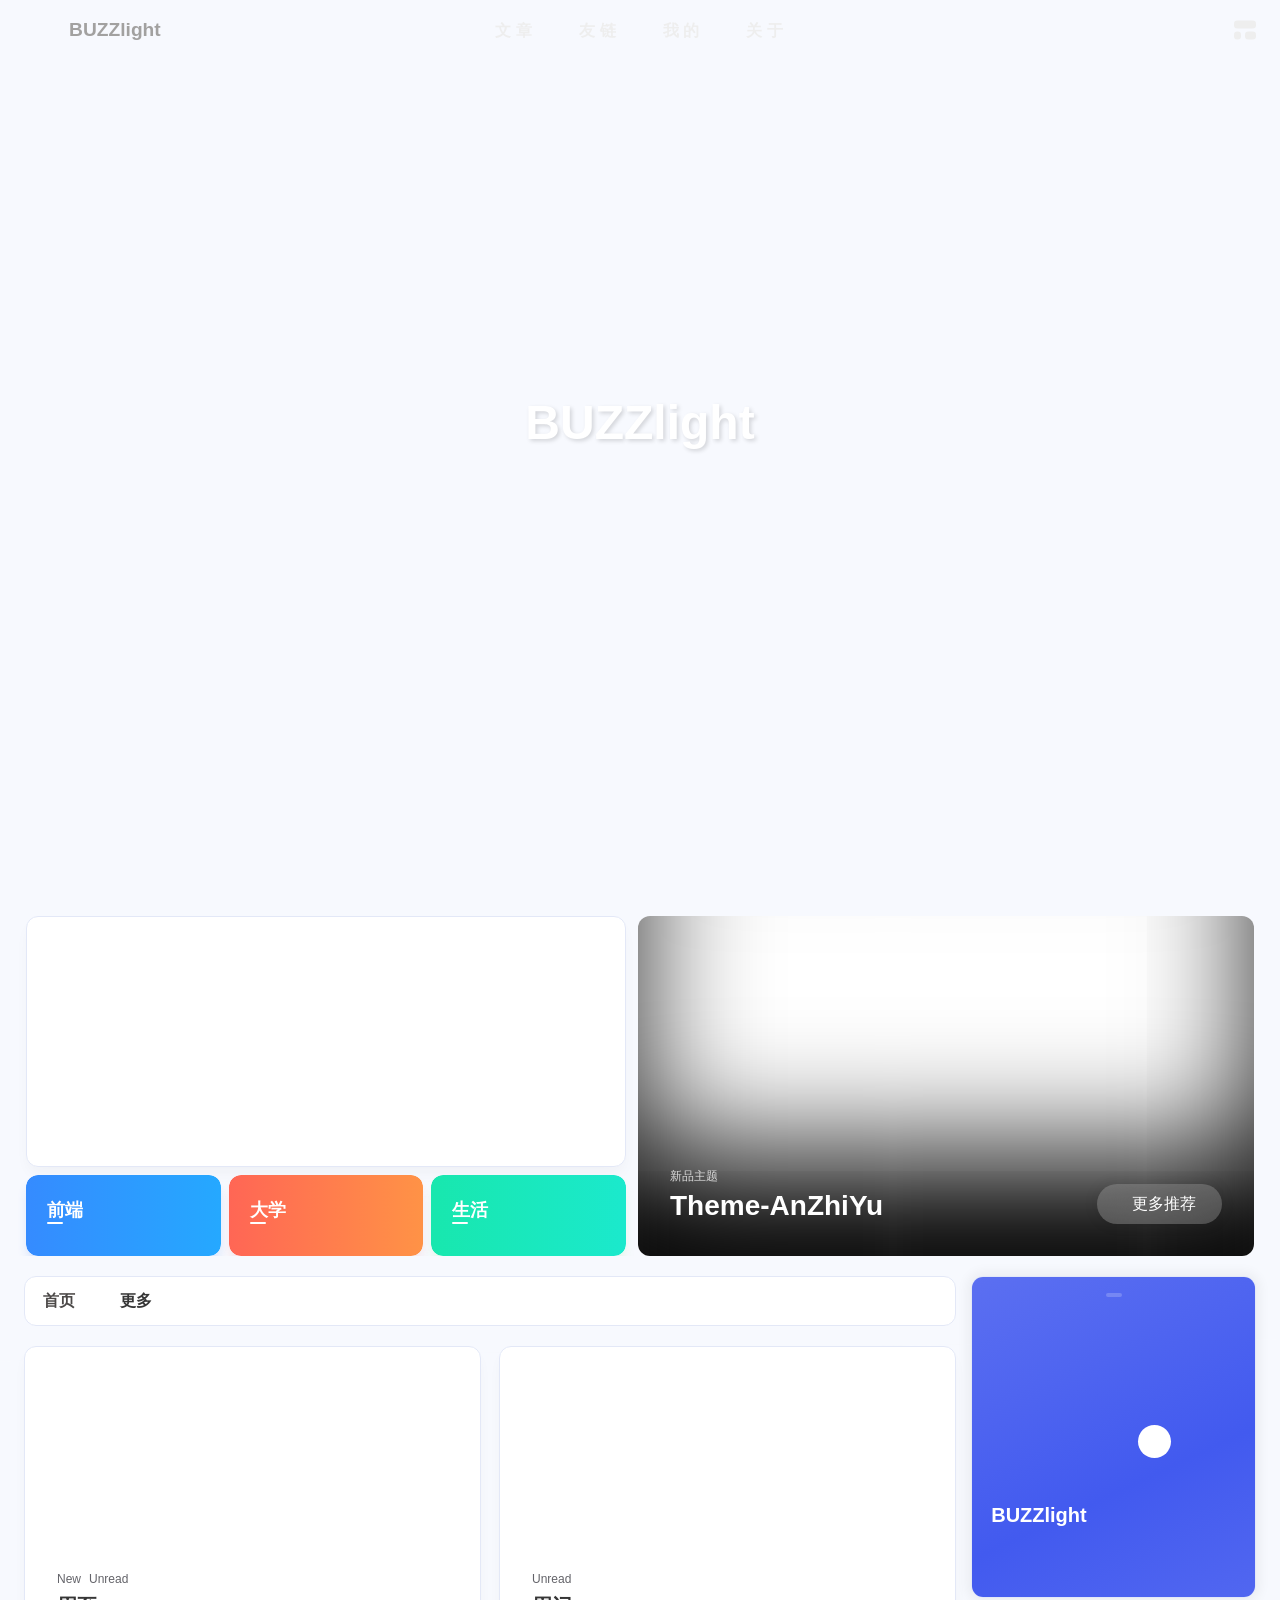
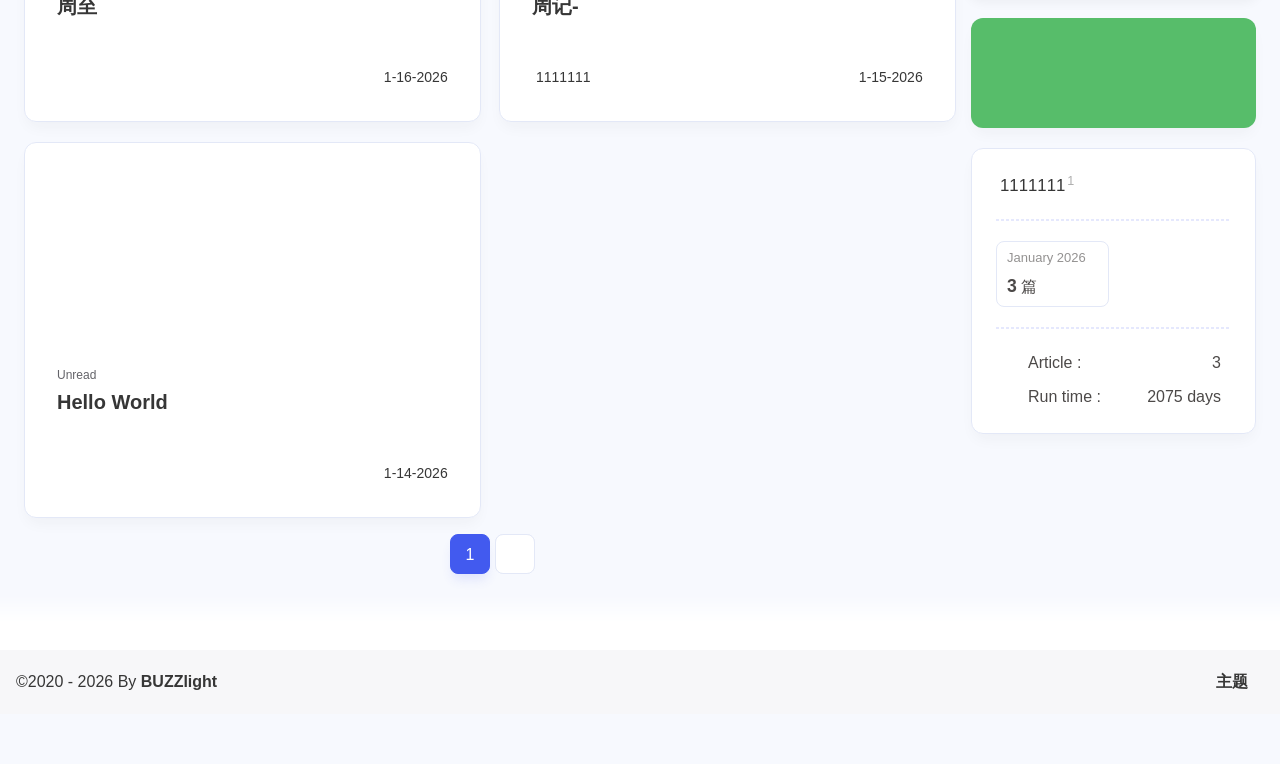
==== commit 0b18b2ca: "Site updated: 2026-01-16 17:03:08" ====
--- a/index.html
+++ b/index.html
@@ -60,7 +60,7 @@
   isHome: true,
   isHighlightShrink: false,
   isToc: false,
-  postUpdate: '2026-01-16 16:34:52',
+  postUpdate: '2026-01-16 17:03:02',
   postMainColor: '',
 }</script><noscript><style type="text/css">
   #nav {
@@ -203,7 +203,7 @@
 if (true) {
   document.addEventListener('pjax:send', () => { preloader.initLoading() })
   document.addEventListener('pjax:complete', () => { preloader.endLoading() })
-}</script><link rel="stylesheet" href="https://cdn.cbd.int/anzhiyu-theme-static@1.1.10/progress_bar/progress_bar.css"/><script async="async" src="https://cdn.cbd.int/pace-js@1.2.4/pace.min.js" data-pace-options="{ &quot;restartOnRequestAfter&quot;:false,&quot;eventLag&quot;:false}"></script><div class="page" id="body-wrap"><header class="full_page" id="page-header" style="https://img.090227.xyz/file/ae62475a131f3734a201c.png"><nav id="nav"><div id="nav-group"><span id="blog_name"><div class="back-home-button"><i class="anzhiyufont anzhiyu-icon-grip-vertical"></i><div class="back-menu-list-groups"><div class="back-menu-list-group"><div class="back-menu-list-title">网页</div><div class="back-menu-list"><a class="back-menu-item" target="_blank" rel="noopener" href="https://hexo.anheyu.com/" title="博客"><img class="back-menu-item-icon" src= "[data-uri]" onerror="this.onerror=null,this.src=&quot;/img/404.jpg&quot;" data-lazy-src="https://img01.anheyu.com/useruploads/198/2023/11/16/655628c5cf342.png" alt="博客"/><span class="back-menu-item-text">博客</span></a></div></div><div class="back-menu-list-group"><div class="back-menu-list-title">项目</div><div class="back-menu-list"><a class="back-menu-item" target="_blank" rel="noopener" href="https://image.anheyu.com/" title="安知鱼图床"><img class="back-menu-item-icon" src= "[data-uri]" onerror="this.onerror=null,this.src=&quot;/img/404.jpg&quot;" data-lazy-src="https://img01.anheyu.com/useruploads/198/2023/11/16/655628c5cf342.png" alt="安知鱼图床"/><span class="back-menu-item-text">安知鱼图床</span></a></div></div></div></div><a id="site-name" href="/" accesskey="h"><div class="title">BUZZlight</div><i class="anzhiyufont anzhiyu-icon-house-chimney"></i></a></span><div class="mask-name-container"><div id="name-container"><a id="page-name" href="javascript:anzhiyu.scrollToDest(0, 500)">PAGE_NAME</a></div></div><div id="menus"><div class="menus_items"><div class="menus_item"><a class="site-page" href="javascript:void(0);"><span> 文章</span></a><ul class="menus_item_child"><li><a class="site-page child faa-parent animated-hover" href="/archives/"><i class="anzhiyufont anzhiyu-icon-box-archive faa-tada" style="font-size: 0.9em;"></i><span> 隧道</span></a></li><li><a class="site-page child faa-parent animated-hover" href="/categories/"><i class="anzhiyufont anzhiyu-icon-shapes faa-tada" style="font-size: 0.9em;"></i><span> 分类</span></a></li><li><a class="site-page child faa-parent animated-hover" href="/tags/"><i class="anzhiyufont anzhiyu-icon-tags faa-tada" style="font-size: 0.9em;"></i><span> 标签</span></a></li></ul></div><div class="menus_item"><a class="site-page" href="javascript:void(0);"><span> 友链</span></a><ul class="menus_item_child"><li><a class="site-page child faa-parent animated-hover" href="/link/"><i class="anzhiyufont anzhiyu-icon-link faa-tada" style="font-size: 0.9em;"></i><span> 友人帐</span></a></li><li><a class="site-page child faa-parent animated-hover" href="/fcircle/"><i class="anzhiyufont anzhiyu-icon-artstation faa-tada" style="font-size: 0.9em;"></i><span> 朋友圈</span></a></li><li><a class="site-page child faa-parent animated-hover" href="/comments/"><i class="anzhiyufont anzhiyu-icon-envelope faa-tada" style="font-size: 0.9em;"></i><span> 留言板</span></a></li></ul></div><div class="menus_item"><a class="site-page" href="javascript:void(0);"><span> 我的</span></a><ul class="menus_item_child"><li><a class="site-page child faa-parent animated-hover" href="/music/"><i class="anzhiyufont anzhiyu-icon-music faa-tada" style="font-size: 0.9em;"></i><span> 音乐馆</span></a></li><li><a class="site-page child faa-parent animated-hover" href="/bangumis/"><i class="anzhiyufont anzhiyu-icon-bilibili faa-tada" style="font-size: 0.9em;"></i><span> 追番页</span></a></li><li><a class="site-page child faa-parent animated-hover" href="/album/"><i class="anzhiyufont anzhiyu-icon-images faa-tada" style="font-size: 0.9em;"></i><span> 相册集</span></a></li><li><a class="site-page child faa-parent animated-hover" href="/air-conditioner/"><i class="anzhiyufont anzhiyu-icon-fan faa-tada" style="font-size: 0.9em;"></i><span> 小空调</span></a></li></ul></div><div class="menus_item"><a class="site-page" href="javascript:void(0);"><span> 关于</span></a><ul class="menus_item_child"><li><a class="site-page child faa-parent animated-hover" href="/about/"><i class="anzhiyufont anzhiyu-icon-paper-plane faa-tada" style="font-size: 0.9em;"></i><span> 关于本人</span></a></li><li><a class="site-page child faa-parent animated-hover" href="/essay/"><i class="anzhiyufont anzhiyu-icon-lightbulb faa-tada" style="font-size: 0.9em;"></i><span> 闲言碎语</span></a></li><li><a class="site-page child faa-parent animated-hover" href="javascript:toRandomPost()"><i class="anzhiyufont anzhiyu-icon-shoe-prints1 faa-tada" style="font-size: 0.9em;"></i><span> 随便逛逛</span></a></li></ul></div></div></div><div id="nav-right"><div class="nav-button" id="randomPost_button"><a class="site-page" onclick="toRandomPost()" title="Random Post" href="javascript:void(0);"><i class="anzhiyufont anzhiyu-icon-dice"></i></a></div><input id="center-console" type="checkbox"/><label class="widget" for="center-console" title="Console" onclick="anzhiyu.switchConsole();"><i class="left"></i><i class="widget center"></i><i class="widget right"></i></label><div id="console"><div class="console-card-group-reward"><ul class="reward-all console-card"><li class="reward-item"><a href="https://npm.elemecdn.com/anzhiyu-blog@1.1.6/img/post/common/qrcode-weichat.png" target="_blank"><img class="post-qr-code-img" alt="微信" src= "[data-uri]" onerror="this.onerror=null,this.src=&quot;/img/404.jpg&quot;" data-lazy-src="https://npm.elemecdn.com/anzhiyu-blog@1.1.6/img/post/common/qrcode-weichat.png"/></a><div class="post-qr-code-desc">微信</div></li><li class="reward-item"><a href="https://npm.elemecdn.com/anzhiyu-blog@1.1.6/img/post/common/qrcode-alipay.png" target="_blank"><img class="post-qr-code-img" alt="支付宝" src= "[data-uri]" onerror="this.onerror=null,this.src=&quot;/img/404.jpg&quot;" data-lazy-src="https://npm.elemecdn.com/anzhiyu-blog@1.1.6/img/post/common/qrcode-alipay.png"/></a><div class="post-qr-code-desc">支付宝</div></li></ul></div><div class="console-card-group"><div class="console-card-group-left"><div class="console-card" id="card-newest-comments"><div class="card-content"><div class="author-content-item-tips">Interaction</div><span class="author-content-item-title"> Newest Comments</span></div><div class="aside-list"><span>loading...</span></div></div></div><div class="console-card-group-right"><div class="console-card tags"><div class="card-content"><div class="author-content-item-tips">Interests</div><span class="author-content-item-title">Find your area of interest</span><div class="card-tags"><div class="item-headline"></div><div class="card-tag-cloud"><a href="/tags/1111111/" style="font-size: 1.05rem;">1111111<sup>1</sup></a></div></div><hr/></div></div><div class="console-card history"><div class="item-headline"><i class="anzhiyufont anzhiyu-icon-box-archiv"></i><span>Articles</span></div><div class="card-archives"><div class="item-headline"><i class="anzhiyufont anzhiyu-icon-archive"></i><span>Archives</span></div><ul class="card-archive-list"><li class="card-archive-list-item"><a class="card-archive-list-link" href="/archives/2026/01/"><span class="card-archive-list-date">January 2026</span><div class="card-archive-list-count-group"><span class="card-archive-list-count">3</span><span>篇</span></div></a></li></ul></div><hr/></div></div></div><div class="button-group"><div class="console-btn-item"><a class="darkmode_switchbutton" title="Toggle Display Mode" href="javascript:void(0);"><i class="anzhiyufont anzhiyu-icon-moon"></i></a></div><div class="console-btn-item" id="consoleHideAside" onclick="anzhiyu.hideAsideBtn()" title="Toggle Sidebar"><a class="asideSwitch"><i class="anzhiyufont anzhiyu-icon-arrows-left-right"></i></a></div><div class="console-btn-item" id="consoleMusic" onclick="anzhiyu.musicToggle()" title="Toggle Music"><a class="music-switch"><i class="anzhiyufont anzhiyu-icon-music"></i></a></div></div><div class="console-mask" onclick="anzhiyu.hideConsole()" href="javascript:void(0);"></div></div><div class="nav-button" id="nav-totop"><a class="totopbtn" href="javascript:void(0);"><i class="anzhiyufont anzhiyu-icon-arrow-up"></i><span id="percent" onclick="anzhiyu.scrollToDest(0,500)">0</span></a></div><div id="toggle-menu"><a class="site-page" href="javascript:void(0);" title="Toggle"><i class="anzhiyufont anzhiyu-icon-bars"></i></a></div></div></div></nav><div id="site-info"><h1 id="site-title">BUZZlight</h1><div id="site_social_icons"><a class="social-icon faa-parent animated-hover" href="https://github.com/" target="_blank" title="Github"></a></div></div><div id="scroll-down"><i class="anzhiyufont anzhiyu-icon-angle-down scroll-down-effects"></i></div></header><main id="blog-container"><div id="home_top"><div class="swiper_container_card" style="height: auto;width: 100%"><div id="bannerGroup"><div id="random-banner"><canvas id="peoplecanvas"></canvas><a id="random-hover" href="javascript:toRandomPost()"><i class="anzhiyufont anzhiyu-icon-paper-plane"></i><div class="bannerText">随便逛逛<i class="anzhiyufont anzhiyu-icon-arrow-right"></i></div></a></div><div class="categoryGroup"><div class="categoryItem" style="box-shadow:var(--anzhiyu-shadow-blue)"><a class="categoryButton blue" href="/categories/%E5%89%8D%E7%AB%AF%E5%BC%80%E5%8F%91/"><span class="categoryButtonText">前端</span><i class="anzhiyufont anzhiyu-icon-dove"></i></a></div><div class="categoryItem" style="box-shadow:var(--anzhiyu-shadow-red)"><a class="categoryButton red" href="/categories/%E5%A4%A7%E5%AD%A6%E7%94%9F%E6%B6%AF/"><span class="categoryButtonText">大学</span><i class="anzhiyufont anzhiyu-icon-fire"></i></a></div><div class="categoryItem" style="box-shadow:var(--anzhiyu-shadow-green)"><a class="categoryButton green" href="/categories/%E7%94%9F%E6%B4%BB%E6%97%A5%E5%B8%B8/"><span class="categoryButtonText">生活</span><i class="anzhiyufont anzhiyu-icon-book"></i></a></div></div></div><div class="topGroup"><div class="recent-post-item" onclick="pjax.loadUrl(&quot;/2026/01/16/%E5%91%A8%E8%87%B3/&quot;)"><div class="post_cover left_radius"><a href="2026/01/16/周至/" title="周至"><span class="recent-post-top-text">荐</span><img class="post_bg" onerror="this.onerror=null;this.src='/img/404.jpg'" alt="cover" src= "[data-uri]" onerror="this.onerror=null,this.src=&quot;/img/404.jpg&quot;" data-lazy-src="/img/sunset.jpg"></a></div><div class="recent-post-info"><a class="article-title" href="2026/01/16/周至/" title="周至">周至</a></div></div><div class="recent-post-item" onclick="pjax.loadUrl(&quot;/2026/01/15/%E5%91%A8%E8%AE%B0-1-15/&quot;)"><div class="post_cover left_radius"><a href="2026/01/15/周记-1-15/" title="周记-"><span class="recent-post-top-text">荐</span><img class="post_bg" onerror="this.onerror=null;this.src='/img/404.jpg'" alt="cover" src= "[data-uri]" onerror="this.onerror=null,this.src=&quot;/img/404.jpg&quot;" data-lazy-src="https://img.090227.xyz/file/ae62475a131f3734a201c.png"></a></div><div class="recent-post-info"><a class="article-title" href="2026/01/15/周记-1-15/" title="周记-">周记-</a></div></div><div class="recent-post-item" onclick="pjax.loadUrl(&quot;/2026/01/14/hello-world/&quot;)"><div class="post_cover left_radius"><a href="2026/01/14/hello-world/" title="Hello World"><span class="recent-post-top-text">荐</span><img class="post_bg" onerror="this.onerror=null;this.src='/img/404.jpg'" alt="cover" src= "[data-uri]" onerror="this.onerror=null,this.src=&quot;/img/404.jpg&quot;" data-lazy-src="/img/sunset.jpg"></a></div><div class="recent-post-info"><a class="article-title" href="2026/01/14/hello-world/" title="Hello World">Hello World</a></div></div><a class="todayCard" id="todayCard" target="_blank" rel="noopener" href="https://docs.anheyu.com/" style="z-index: 1;"><div class="todayCard-info"><div class="todayCard-tips">新品主题</div><div class="todayCard-title">Theme-AnZhiYu</div></div><img class="todayCard-cover" src= "[data-uri]" onerror="this.onerror=null,this.src=&quot;/img/404.jpg&quot;" data-lazy-src="https://bu.dusays.com/2023/05/13/645fa3cf90d70.webp" onerror="this.onerror=null;this.src='/img/404.jpg'" alt="封面"><div class="banner-button-group"><div class="banner-button" onclick="event.stopPropagation();event.preventDefault();anzhiyu.hideTodayCard();"><i class="anzhiyufont anzhiyu-icon-arrow-circle-right"></i><span class="banner-button-text">更多推荐</span></div></div></a></div><link rel="stylesheet"></div></div><div class="layout" id="content-inner"><div class="recent-posts" id="recent-posts"><div id="categoryBar"><div class="category-bar" id="category-bar"><div id="catalog-bar"><div id="catalog-list"><div class="catalog-list-item" id="首页"><a href="/">首页</a></div></div><div class="category-bar-next" id="category-bar-next" onclick="anzhiyu.scrollCategoryBarToRight()"><i class="anzhiyufont anzhiyu-icon-angle-double-right"></i></div><a class="catalog-more" href="/categories/">更多</a></div></div></div><div class="recent-post-item lastestpost-item" onclick="pjax.loadUrl('/2026/01/16/%E5%91%A8%E8%87%B3/')"><div class="post_cover left"><a href="/2026/01/16/%E5%91%A8%E8%87%B3/" title="周至" style="display: flex;height: 100%;"><img class="post_bg" src= "[data-uri]" onerror="this.onerror=null,this.src=&quot;/img/404.jpg&quot;" data-lazy-src="/img/sunset.jpg" onerror="this.onerror=null;this.src='/img/404.jpg'" alt="周至" style="pointer-events: none"></a></div><div class="recent-post-info"><div class="recent-post-info-top"><div class="recent-post-info-top-tips"><span class="newPost">New</span><a class="unvisited-post" href="/2026/01/16/%E5%91%A8%E8%87%B3/" title="周至">Unread</a></div><a class="article-title" href="/2026/01/16/%E5%91%A8%E8%87%B3/" title="周至">周至</a></div><div class="article-meta-wrap"><span class="post-meta-date"><i class="anzhiyufont anzhiyu-icon-calendar-days" style="font-size: 15px; display:none"></i><span class="article-meta-label">Created</span><time datetime="2026-01-16T07:36:30.000Z" title="Created 2026-01-16 15:36:30" time="2026-01-16 15:36:30">2026-01-16</time><time class="time_hidden" datetime="2026-01-16T08:34:32.038Z" title="Updated 2026-01-16 16:34:32" time="2026-01-16 16:34:32">2026-01-16</time></span></div><div class="content">
+}</script><link rel="stylesheet" href="https://cdn.cbd.int/anzhiyu-theme-static@1.1.10/progress_bar/progress_bar.css"/><script async="async" src="https://cdn.cbd.int/pace-js@1.2.4/pace.min.js" data-pace-options="{ &quot;restartOnRequestAfter&quot;:false,&quot;eventLag&quot;:false}"></script><div class="page" id="body-wrap"><header class="full_page" id="page-header" style="https://img.090227.xyz/file/ae62475a131f3734a201c.png"><nav id="nav"><div id="nav-group"><span id="blog_name"><div class="back-home-button"><i class="anzhiyufont anzhiyu-icon-grip-vertical"></i><div class="back-menu-list-groups"><div class="back-menu-list-group"><div class="back-menu-list-title">网页</div><div class="back-menu-list"><a class="back-menu-item" target="_blank" rel="noopener" href="https://hexo.anheyu.com/" title="博客"><img class="back-menu-item-icon" src= "[data-uri]" onerror="this.onerror=null,this.src=&quot;/img/404.jpg&quot;" data-lazy-src="https://img01.anheyu.com/useruploads/198/2023/11/16/655628c5cf342.png" alt="博客"/><span class="back-menu-item-text">博客</span></a></div></div><div class="back-menu-list-group"><div class="back-menu-list-title">项目</div><div class="back-menu-list"><a class="back-menu-item" target="_blank" rel="noopener" href="https://image.anheyu.com/" title="安知鱼图床"><img class="back-menu-item-icon" src= "[data-uri]" onerror="this.onerror=null,this.src=&quot;/img/404.jpg&quot;" data-lazy-src="https://img01.anheyu.com/useruploads/198/2023/11/16/655628c5cf342.png" alt="安知鱼图床"/><span class="back-menu-item-text">安知鱼图床</span></a></div></div></div></div><a id="site-name" href="/" accesskey="h"><div class="title">BUZZlight</div><i class="anzhiyufont anzhiyu-icon-house-chimney"></i></a></span><div class="mask-name-container"><div id="name-container"><a id="page-name" href="javascript:anzhiyu.scrollToDest(0, 500)">PAGE_NAME</a></div></div><div id="menus"><div class="menus_items"><div class="menus_item"><a class="site-page" href="javascript:void(0);"><span> 文章</span></a><ul class="menus_item_child"><li><a class="site-page child faa-parent animated-hover" href="/archives/"><i class="anzhiyufont anzhiyu-icon-box-archive faa-tada" style="font-size: 0.9em;"></i><span> 隧道</span></a></li><li><a class="site-page child faa-parent animated-hover" href="/categories/"><i class="anzhiyufont anzhiyu-icon-shapes faa-tada" style="font-size: 0.9em;"></i><span> 分类</span></a></li><li><a class="site-page child faa-parent animated-hover" href="/tags/"><i class="anzhiyufont anzhiyu-icon-tags faa-tada" style="font-size: 0.9em;"></i><span> 标签</span></a></li></ul></div><div class="menus_item"><a class="site-page" href="javascript:void(0);"><span> 友链</span></a><ul class="menus_item_child"><li><a class="site-page child faa-parent animated-hover" href="/link/"><i class="anzhiyufont anzhiyu-icon-link faa-tada" style="font-size: 0.9em;"></i><span> 友人帐</span></a></li><li><a class="site-page child faa-parent animated-hover" href="/fcircle/"><i class="anzhiyufont anzhiyu-icon-artstation faa-tada" style="font-size: 0.9em;"></i><span> 朋友圈</span></a></li><li><a class="site-page child faa-parent animated-hover" href="/comments/"><i class="anzhiyufont anzhiyu-icon-envelope faa-tada" style="font-size: 0.9em;"></i><span> 留言板</span></a></li></ul></div><div class="menus_item"><a class="site-page" href="javascript:void(0);"><span> 我的</span></a><ul class="menus_item_child"><li><a class="site-page child faa-parent animated-hover" href="/music/"><i class="anzhiyufont anzhiyu-icon-music faa-tada" style="font-size: 0.9em;"></i><span> 音乐馆</span></a></li><li><a class="site-page child faa-parent animated-hover" href="/bangumis/"><i class="anzhiyufont anzhiyu-icon-bilibili faa-tada" style="font-size: 0.9em;"></i><span> 追番页</span></a></li><li><a class="site-page child faa-parent animated-hover" href="/album/"><i class="anzhiyufont anzhiyu-icon-images faa-tada" style="font-size: 0.9em;"></i><span> 相册集</span></a></li><li><a class="site-page child faa-parent animated-hover" href="/air-conditioner/"><i class="anzhiyufont anzhiyu-icon-fan faa-tada" style="font-size: 0.9em;"></i><span> 小空调</span></a></li></ul></div><div class="menus_item"><a class="site-page" href="javascript:void(0);"><span> 关于</span></a><ul class="menus_item_child"><li><a class="site-page child faa-parent animated-hover" href="/about/"><i class="anzhiyufont anzhiyu-icon-paper-plane faa-tada" style="font-size: 0.9em;"></i><span> 关于本人</span></a></li><li><a class="site-page child faa-parent animated-hover" href="/essay/"><i class="anzhiyufont anzhiyu-icon-lightbulb faa-tada" style="font-size: 0.9em;"></i><span> 闲言碎语</span></a></li><li><a class="site-page child faa-parent animated-hover" href="javascript:toRandomPost()"><i class="anzhiyufont anzhiyu-icon-shoe-prints1 faa-tada" style="font-size: 0.9em;"></i><span> 随便逛逛</span></a></li></ul></div></div></div><div id="nav-right"><div class="nav-button" id="randomPost_button"><a class="site-page" onclick="toRandomPost()" title="Random Post" href="javascript:void(0);"><i class="anzhiyufont anzhiyu-icon-dice"></i></a></div><input id="center-console" type="checkbox"/><label class="widget" for="center-console" title="Console" onclick="anzhiyu.switchConsole();"><i class="left"></i><i class="widget center"></i><i class="widget right"></i></label><div id="console"><div class="console-card-group-reward"><ul class="reward-all console-card"><li class="reward-item"><a href="https://npm.elemecdn.com/anzhiyu-blog@1.1.6/img/post/common/qrcode-weichat.png" target="_blank"><img class="post-qr-code-img" alt="微信" src= "[data-uri]" onerror="this.onerror=null,this.src=&quot;/img/404.jpg&quot;" data-lazy-src="https://npm.elemecdn.com/anzhiyu-blog@1.1.6/img/post/common/qrcode-weichat.png"/></a><div class="post-qr-code-desc">微信</div></li><li class="reward-item"><a href="https://npm.elemecdn.com/anzhiyu-blog@1.1.6/img/post/common/qrcode-alipay.png" target="_blank"><img class="post-qr-code-img" alt="支付宝" src= "[data-uri]" onerror="this.onerror=null,this.src=&quot;/img/404.jpg&quot;" data-lazy-src="https://npm.elemecdn.com/anzhiyu-blog@1.1.6/img/post/common/qrcode-alipay.png"/></a><div class="post-qr-code-desc">支付宝</div></li></ul></div><div class="console-card-group"><div class="console-card-group-left"><div class="console-card" id="card-newest-comments"><div class="card-content"><div class="author-content-item-tips">Interaction</div><span class="author-content-item-title"> Newest Comments</span></div><div class="aside-list"><span>loading...</span></div></div></div><div class="console-card-group-right"><div class="console-card tags"><div class="card-content"><div class="author-content-item-tips">Interests</div><span class="author-content-item-title">Find your area of interest</span><div class="card-tags"><div class="item-headline"></div><div class="card-tag-cloud"><a href="/tags/1111111/" style="font-size: 1.05rem;">1111111<sup>1</sup></a></div></div><hr/></div></div><div class="console-card history"><div class="item-headline"><i class="anzhiyufont anzhiyu-icon-box-archiv"></i><span>Articles</span></div><div class="card-archives"><div class="item-headline"><i class="anzhiyufont anzhiyu-icon-archive"></i><span>Archives</span></div><ul class="card-archive-list"><li class="card-archive-list-item"><a class="card-archive-list-link" href="/archives/2026/01/"><span class="card-archive-list-date">January 2026</span><div class="card-archive-list-count-group"><span class="card-archive-list-count">3</span><span>篇</span></div></a></li></ul></div><hr/></div></div></div><div class="button-group"><div class="console-btn-item"><a class="darkmode_switchbutton" title="Toggle Display Mode" href="javascript:void(0);"><i class="anzhiyufont anzhiyu-icon-moon"></i></a></div><div class="console-btn-item" id="consoleHideAside" onclick="anzhiyu.hideAsideBtn()" title="Toggle Sidebar"><a class="asideSwitch"><i class="anzhiyufont anzhiyu-icon-arrows-left-right"></i></a></div><div class="console-btn-item" id="consoleMusic" onclick="anzhiyu.musicToggle()" title="Toggle Music"><a class="music-switch"><i class="anzhiyufont anzhiyu-icon-music"></i></a></div></div><div class="console-mask" onclick="anzhiyu.hideConsole()" href="javascript:void(0);"></div></div><div class="nav-button" id="nav-totop"><a class="totopbtn" href="javascript:void(0);"><i class="anzhiyufont anzhiyu-icon-arrow-up"></i><span id="percent" onclick="anzhiyu.scrollToDest(0,500)">0</span></a></div><div id="toggle-menu"><a class="site-page" href="javascript:void(0);" title="Toggle"><i class="anzhiyufont anzhiyu-icon-bars"></i></a></div></div></div></nav><div id="site-info"><h1 id="site-title">BUZZlight</h1><div id="site_social_icons"><a class="social-icon faa-parent animated-hover" href="https://github.com/" target="_blank" title="Github"></a></div></div><div id="scroll-down"><i class="anzhiyufont anzhiyu-icon-angle-down scroll-down-effects"></i></div></header><main id="blog-container"><div id="home_top"><div class="swiper_container_card" style="height: auto;width: 100%"><div id="bannerGroup"><div id="random-banner"><canvas id="peoplecanvas"></canvas><a id="random-hover" href="javascript:toRandomPost()"><i class="anzhiyufont anzhiyu-icon-paper-plane"></i><div class="bannerText">随便逛逛<i class="anzhiyufont anzhiyu-icon-arrow-right"></i></div></a></div><div class="categoryGroup"><div class="categoryItem" style="box-shadow:var(--anzhiyu-shadow-blue)"><a class="categoryButton blue" href="/categories/%E5%89%8D%E7%AB%AF%E5%BC%80%E5%8F%91/"><span class="categoryButtonText">前端</span><i class="anzhiyufont anzhiyu-icon-dove"></i></a></div><div class="categoryItem" style="box-shadow:var(--anzhiyu-shadow-red)"><a class="categoryButton red" href="/categories/%E5%A4%A7%E5%AD%A6%E7%94%9F%E6%B6%AF/"><span class="categoryButtonText">大学</span><i class="anzhiyufont anzhiyu-icon-fire"></i></a></div><div class="categoryItem" style="box-shadow:var(--anzhiyu-shadow-green)"><a class="categoryButton green" href="/categories/%E7%94%9F%E6%B4%BB%E6%97%A5%E5%B8%B8/"><span class="categoryButtonText">生活</span><i class="anzhiyufont anzhiyu-icon-book"></i></a></div></div></div><div class="topGroup"><div class="recent-post-item" onclick="pjax.loadUrl(&quot;/2026/01/16/%E5%91%A8%E8%87%B3/&quot;)"><div class="post_cover left_radius"><a href="2026/01/16/周至/" title="周至"><span class="recent-post-top-text">荐</span><img class="post_bg" onerror="this.onerror=null;this.src='/img/404.jpg'" alt="cover" src= "[data-uri]" onerror="this.onerror=null,this.src=&quot;/img/404.jpg&quot;" data-lazy-src="/img/sunset.jpg"></a></div><div class="recent-post-info"><a class="article-title" href="2026/01/16/周至/" title="周至">周至</a></div></div><div class="recent-post-item" onclick="pjax.loadUrl(&quot;/2026/01/14/hello-world/&quot;)"><div class="post_cover left_radius"><a href="2026/01/14/hello-world/" title="Hello World"><span class="recent-post-top-text">荐</span><img class="post_bg" onerror="this.onerror=null;this.src='/img/404.jpg'" alt="cover" src= "[data-uri]" onerror="this.onerror=null,this.src=&quot;/img/404.jpg&quot;" data-lazy-src="/img/sunset.jpg"></a></div><div class="recent-post-info"><a class="article-title" href="2026/01/14/hello-world/" title="Hello World">Hello World</a></div></div><div class="recent-post-item" onclick="pjax.loadUrl(&quot;/2026/01/15/%E5%91%A8%E8%AE%B0-1-15/&quot;)"><div class="post_cover left_radius"><a href="2026/01/15/周记-1-15/" title="周记-"><span class="recent-post-top-text">荐</span><img class="post_bg" onerror="this.onerror=null;this.src='/img/404.jpg'" alt="cover" src= "[data-uri]" onerror="this.onerror=null,this.src=&quot;/img/404.jpg&quot;" data-lazy-src="/img/sunset.jpg"></a></div><div class="recent-post-info"><a class="article-title" href="2026/01/15/周记-1-15/" title="周记-">周记-</a></div></div><a class="todayCard" id="todayCard" target="_blank" rel="noopener" href="https://docs.anheyu.com/" style="z-index: 1;"><div class="todayCard-info"><div class="todayCard-tips">新品主题</div><div class="todayCard-title">Theme-AnZhiYu</div></div><img class="todayCard-cover" src= "[data-uri]" onerror="this.onerror=null,this.src=&quot;/img/404.jpg&quot;" data-lazy-src="https://bu.dusays.com/2023/05/13/645fa3cf90d70.webp" onerror="this.onerror=null;this.src='/img/404.jpg'" alt="封面"><div class="banner-button-group"><div class="banner-button" onclick="event.stopPropagation();event.preventDefault();anzhiyu.hideTodayCard();"><i class="anzhiyufont anzhiyu-icon-arrow-circle-right"></i><span class="banner-button-text">更多推荐</span></div></div></a></div><link rel="stylesheet"></div></div><div class="layout" id="content-inner"><div class="recent-posts" id="recent-posts"><div id="categoryBar"><div class="category-bar" id="category-bar"><div id="catalog-bar"><div id="catalog-list"><div class="catalog-list-item" id="首页"><a href="/">首页</a></div></div><div class="category-bar-next" id="category-bar-next" onclick="anzhiyu.scrollCategoryBarToRight()"><i class="anzhiyufont anzhiyu-icon-angle-double-right"></i></div><a class="catalog-more" href="/categories/">更多</a></div></div></div><div class="recent-post-item lastestpost-item" onclick="pjax.loadUrl('/2026/01/16/%E5%91%A8%E8%87%B3/')"><div class="post_cover left"><a href="/2026/01/16/%E5%91%A8%E8%87%B3/" title="周至" style="display: flex;height: 100%;"><img class="post_bg" src= "[data-uri]" onerror="this.onerror=null,this.src=&quot;/img/404.jpg&quot;" data-lazy-src="/img/sunset.jpg" onerror="this.onerror=null;this.src='/img/404.jpg'" alt="周至" style="pointer-events: none"></a></div><div class="recent-post-info"><div class="recent-post-info-top"><div class="recent-post-info-top-tips"><span class="newPost">New</span><a class="unvisited-post" href="/2026/01/16/%E5%91%A8%E8%87%B3/" title="周至">Unread</a></div><a class="article-title" href="/2026/01/16/%E5%91%A8%E8%87%B3/" title="周至">周至</a></div><div class="article-meta-wrap"><span class="post-meta-date"><i class="anzhiyufont anzhiyu-icon-calendar-days" style="font-size: 15px; display:none"></i><span class="article-meta-label">Created</span><time datetime="2026-01-16T07:36:30.000Z" title="Created 2026-01-16 15:36:30" time="2026-01-16 15:36:30">2026-01-16</time><time class="time_hidden" datetime="2026-01-16T08:34:32.038Z" title="Updated 2026-01-16 16:34:32" time="2026-01-16 16:34:32">2026-01-16</time></span></div><div class="content">
 [up主专用，视频内嵌代码贴在这]
 
 
@@ -222,7 +222,7 @@
     height: 100%;
 }
 
-</div></div></div><div class="recent-post-item" onclick="pjax.loadUrl('/2026/01/15/%E5%91%A8%E8%AE%B0-1-15/')"><div class="post_cover left"><a href="/2026/01/15/%E5%91%A8%E8%AE%B0-1-15/" title="周记-" style="display: flex;height: 100%;"><img class="post_bg" src= "[data-uri]" onerror="this.onerror=null,this.src=&quot;/img/404.jpg&quot;" data-lazy-src="https://img.090227.xyz/file/ae62475a131f3734a201c.png" onerror="this.onerror=null;this.src='/img/404.jpg'" alt="周记-" style="pointer-events: none"></a></div><div class="recent-post-info"><div class="recent-post-info-top"><div class="recent-post-info-top-tips"><a class="unvisited-post" href="/2026/01/15/%E5%91%A8%E8%AE%B0-1-15/" title="周记-">Unread</a></div><a class="article-title" href="/2026/01/15/%E5%91%A8%E8%AE%B0-1-15/" title="周记-">周记-</a></div><div class="article-meta-wrap"><span class="post-meta-date"><i class="anzhiyufont anzhiyu-icon-calendar-days" style="font-size: 15px; display:none"></i><span class="article-meta-label">Created</span><time datetime="2026-01-15T03:02:11.000Z" title="Created 2026-01-15 11:02:11" time="2026-01-15 11:02:11">2026-01-15</time><time class="time_hidden" datetime="2026-01-16T08:32:32.785Z" title="Updated 2026-01-16 16:32:32" time="2026-01-16 16:32:32">2026-01-16</time></span><span class="article-meta tags"><a class="article-meta__tags" href="/tags/1111111/" event.cancelbubble onclick="window.event.cancelBubble=true;"><span> <i class="anzhiyufont anzhiyu-icon-hashtag"></i>1111111</span></a></span></div><div class="content">1-16 周五：
+</div></div></div><div class="recent-post-item" onclick="pjax.loadUrl('/2026/01/15/%E5%91%A8%E8%AE%B0-1-15/')"><div class="post_cover left"><a href="/2026/01/15/%E5%91%A8%E8%AE%B0-1-15/" title="周记-" style="display: flex;height: 100%;"><img class="post_bg" src= "[data-uri]" onerror="this.onerror=null,this.src=&quot;/img/404.jpg&quot;" data-lazy-src="/img/sunset.jpg" onerror="this.onerror=null;this.src='/img/404.jpg'" alt="周记-" style="pointer-events: none"></a></div><div class="recent-post-info"><div class="recent-post-info-top"><div class="recent-post-info-top-tips"><a class="unvisited-post" href="/2026/01/15/%E5%91%A8%E8%AE%B0-1-15/" title="周记-">Unread</a></div><a class="article-title" href="/2026/01/15/%E5%91%A8%E8%AE%B0-1-15/" title="周记-">周记-</a></div><div class="article-meta-wrap"><span class="post-meta-date"><i class="anzhiyufont anzhiyu-icon-calendar-days" style="font-size: 15px; display:none"></i><span class="article-meta-label">Created</span><time datetime="2026-01-15T03:02:11.000Z" title="Created 2026-01-15 11:02:11" time="2026-01-15 11:02:11">2026-01-15</time><time class="time_hidden" datetime="2026-01-16T08:59:51.116Z" title="Updated 2026-01-16 16:59:51" time="2026-01-16 16:59:51">2026-01-16</time></span><span class="article-meta tags"><a class="article-meta__tags" href="/tags/1111111/" event.cancelbubble onclick="window.event.cancelBubble=true;"><span> <i class="anzhiyufont anzhiyu-icon-hashtag"></i>1111111</span></a></span></div><div class="content">1-16 周五：
 1.完成智能视力表的代码编写
 2.补习java框架相关知识
 3.学习英语
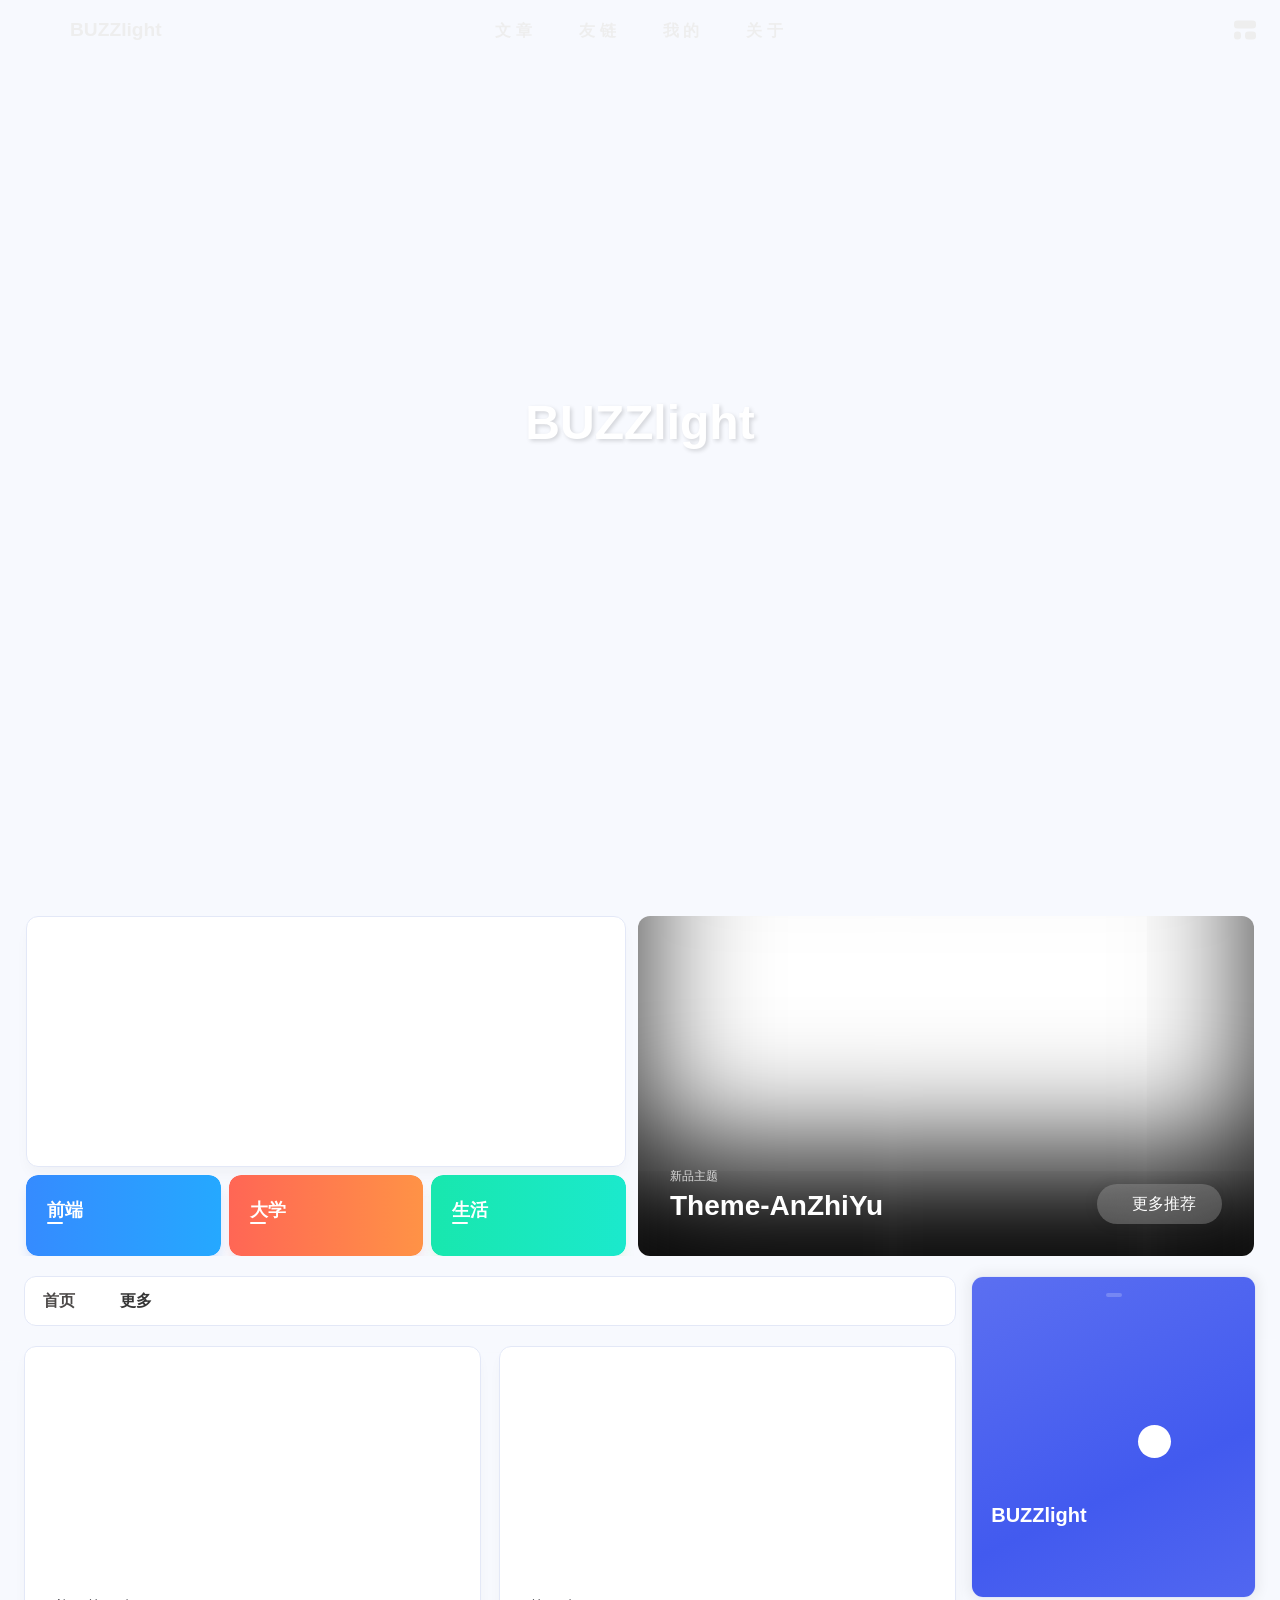
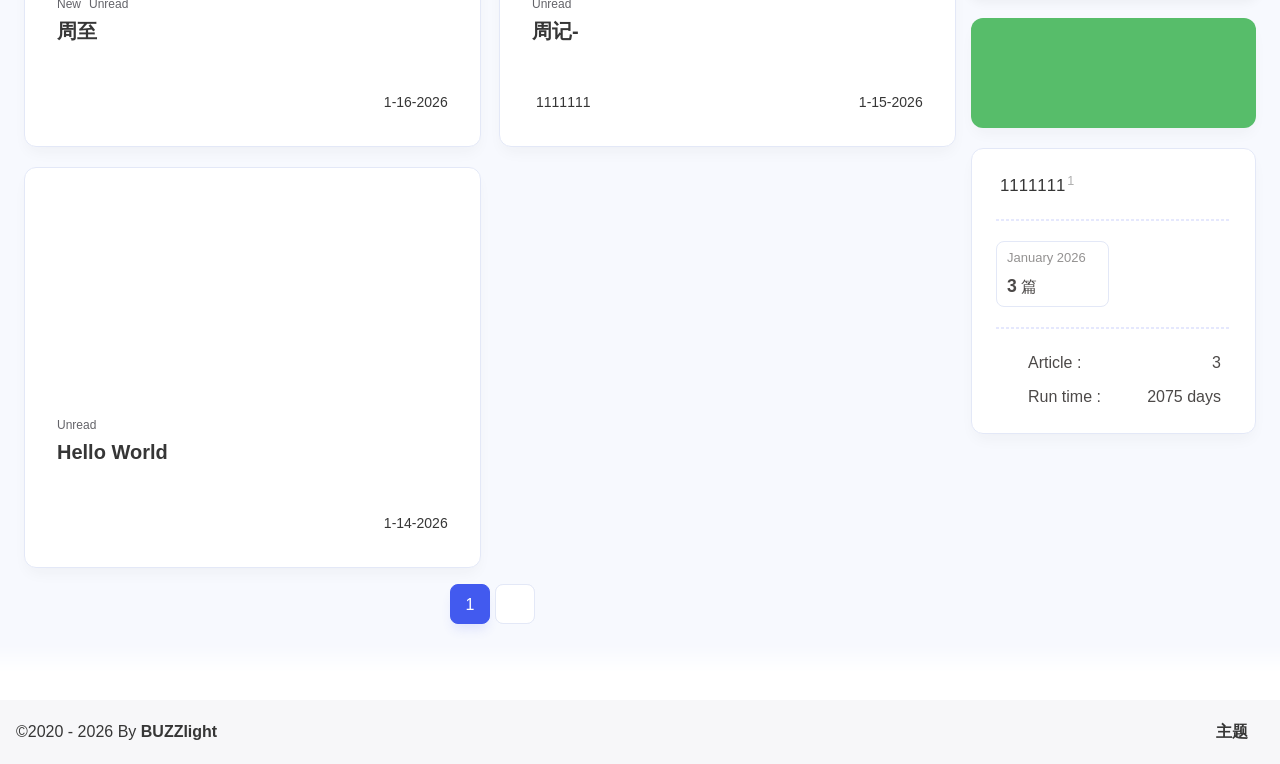
==== commit 3fb8e36d: "Site updated: 2026-01-16 17:07:09" ====
--- a/index.html
+++ b/index.html
@@ -60,7 +60,7 @@
   isHome: true,
   isHighlightShrink: false,
   isToc: false,
-  postUpdate: '2026-01-16 17:03:02',
+  postUpdate: '2026-01-16 17:07:03',
   postMainColor: '',
 }</script><noscript><style type="text/css">
   #nav {
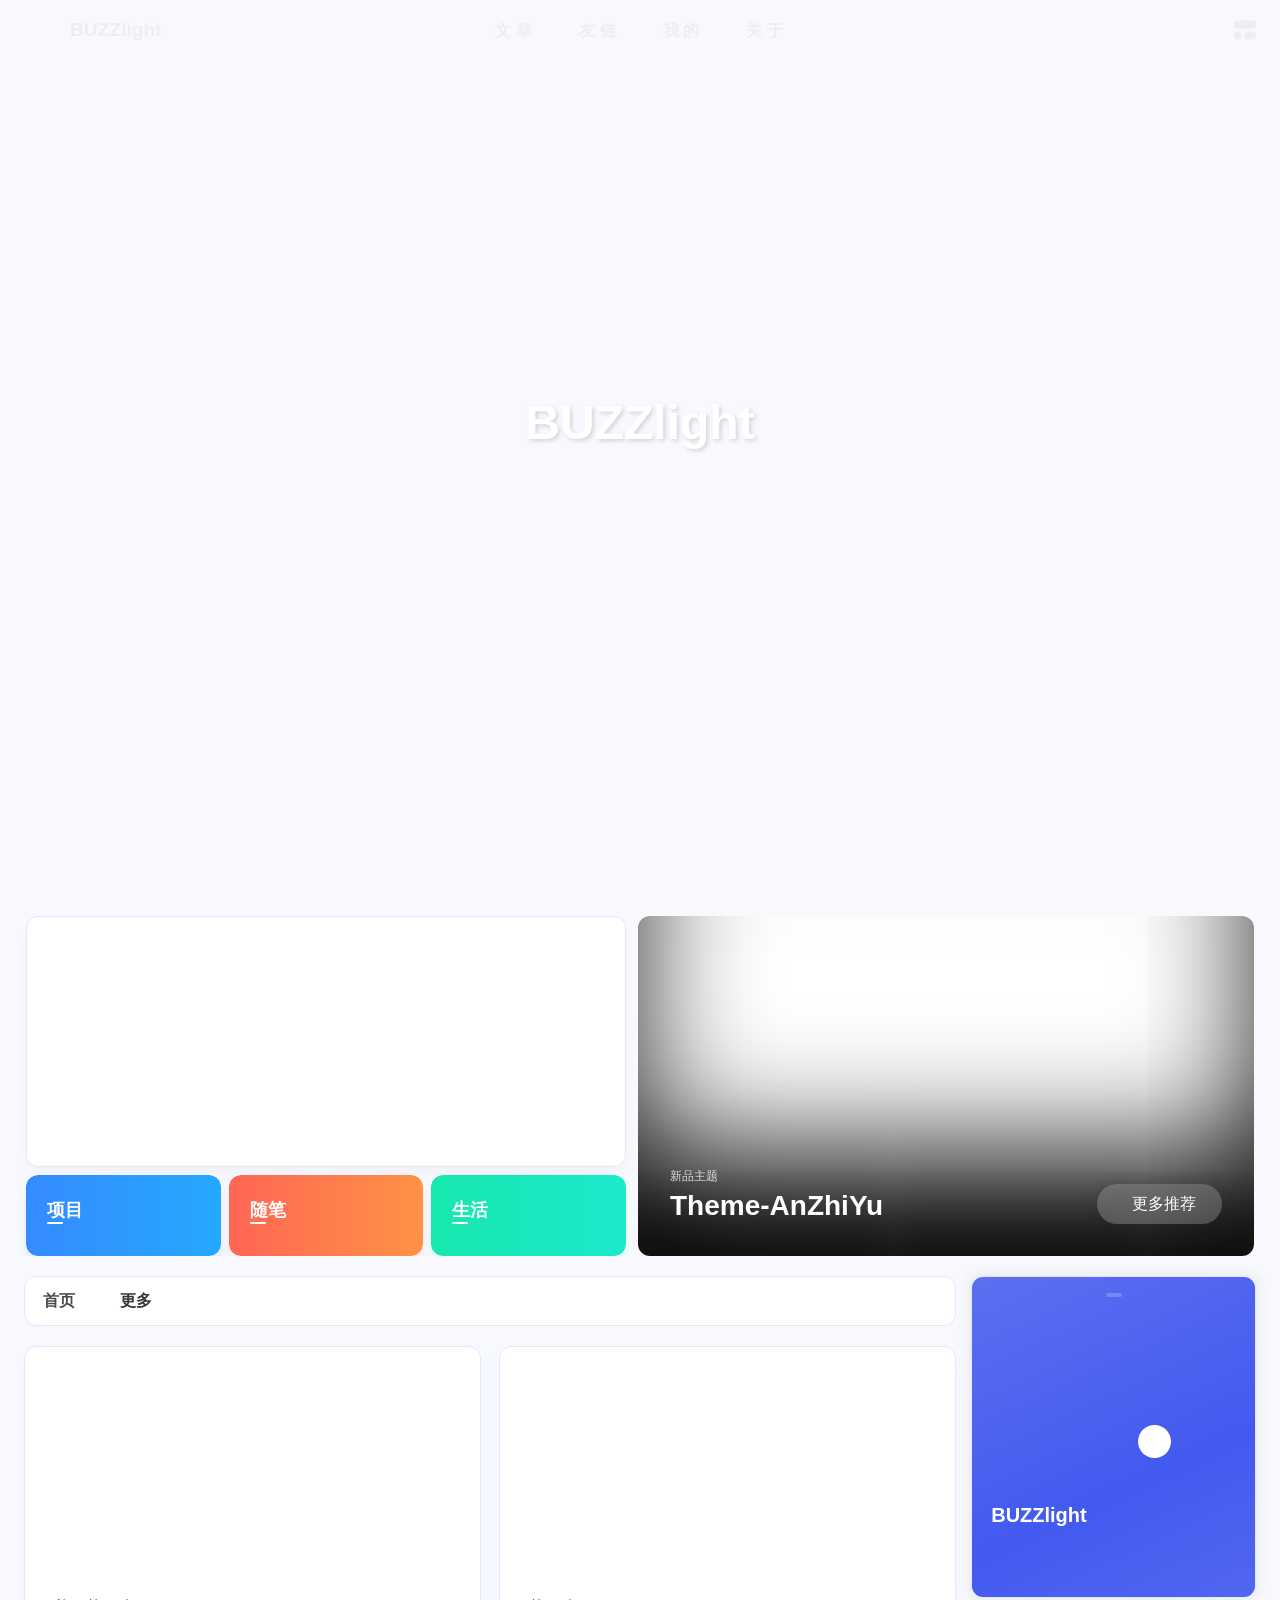
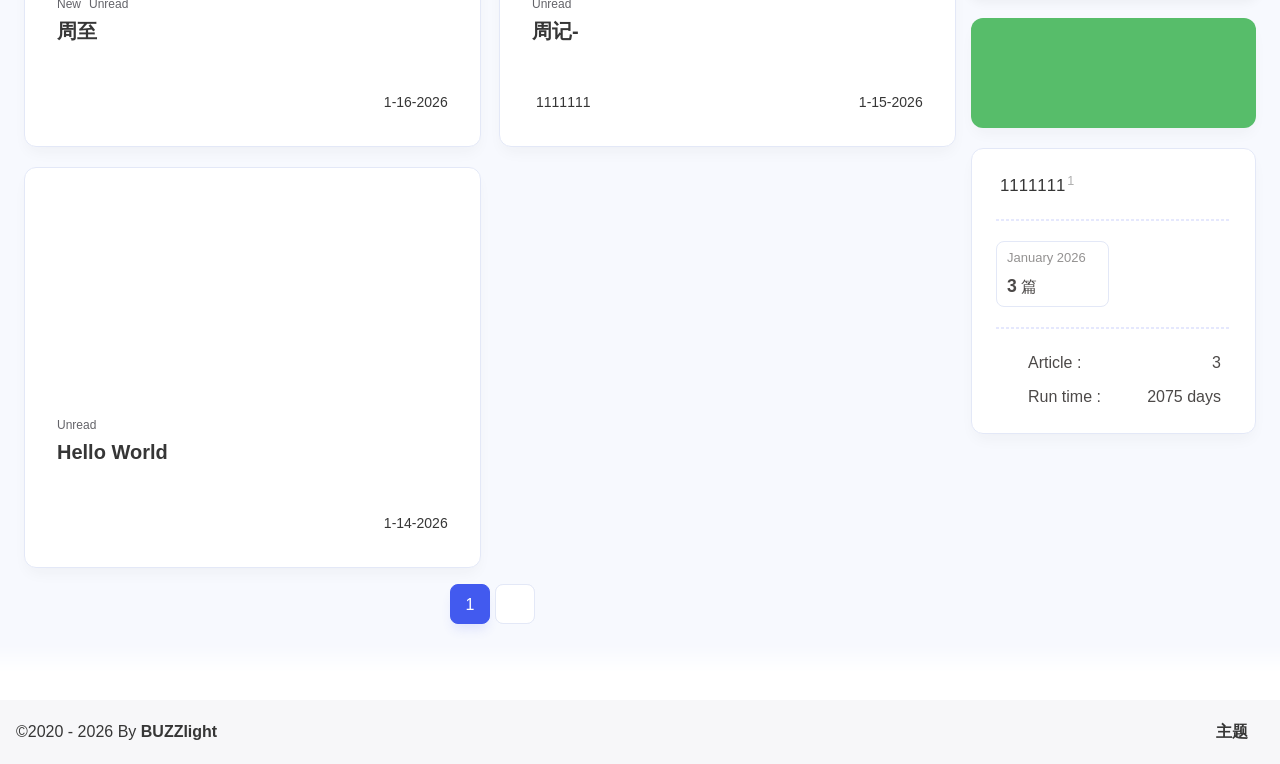
==== commit a9999486: "Site updated: 2026-01-16 17:16:22" ====
--- a/index.html
+++ b/index.html
@@ -60,7 +60,7 @@
   isHome: true,
   isHighlightShrink: false,
   isToc: false,
-  postUpdate: '2026-01-16 17:07:03',
+  postUpdate: '2026-01-16 17:16:16',
   postMainColor: '',
 }</script><noscript><style type="text/css">
   #nav {
@@ -203,7 +203,7 @@
 if (true) {
   document.addEventListener('pjax:send', () => { preloader.initLoading() })
   document.addEventListener('pjax:complete', () => { preloader.endLoading() })
-}</script><link rel="stylesheet" href="https://cdn.cbd.int/anzhiyu-theme-static@1.1.10/progress_bar/progress_bar.css"/><script async="async" src="https://cdn.cbd.int/pace-js@1.2.4/pace.min.js" data-pace-options="{ &quot;restartOnRequestAfter&quot;:false,&quot;eventLag&quot;:false}"></script><div class="page" id="body-wrap"><header class="full_page" id="page-header" style="https://img.090227.xyz/file/ae62475a131f3734a201c.png"><nav id="nav"><div id="nav-group"><span id="blog_name"><div class="back-home-button"><i class="anzhiyufont anzhiyu-icon-grip-vertical"></i><div class="back-menu-list-groups"><div class="back-menu-list-group"><div class="back-menu-list-title">网页</div><div class="back-menu-list"><a class="back-menu-item" target="_blank" rel="noopener" href="https://hexo.anheyu.com/" title="博客"><img class="back-menu-item-icon" src= "[data-uri]" onerror="this.onerror=null,this.src=&quot;/img/404.jpg&quot;" data-lazy-src="https://img01.anheyu.com/useruploads/198/2023/11/16/655628c5cf342.png" alt="博客"/><span class="back-menu-item-text">博客</span></a></div></div><div class="back-menu-list-group"><div class="back-menu-list-title">项目</div><div class="back-menu-list"><a class="back-menu-item" target="_blank" rel="noopener" href="https://image.anheyu.com/" title="安知鱼图床"><img class="back-menu-item-icon" src= "[data-uri]" onerror="this.onerror=null,this.src=&quot;/img/404.jpg&quot;" data-lazy-src="https://img01.anheyu.com/useruploads/198/2023/11/16/655628c5cf342.png" alt="安知鱼图床"/><span class="back-menu-item-text">安知鱼图床</span></a></div></div></div></div><a id="site-name" href="/" accesskey="h"><div class="title">BUZZlight</div><i class="anzhiyufont anzhiyu-icon-house-chimney"></i></a></span><div class="mask-name-container"><div id="name-container"><a id="page-name" href="javascript:anzhiyu.scrollToDest(0, 500)">PAGE_NAME</a></div></div><div id="menus"><div class="menus_items"><div class="menus_item"><a class="site-page" href="javascript:void(0);"><span> 文章</span></a><ul class="menus_item_child"><li><a class="site-page child faa-parent animated-hover" href="/archives/"><i class="anzhiyufont anzhiyu-icon-box-archive faa-tada" style="font-size: 0.9em;"></i><span> 隧道</span></a></li><li><a class="site-page child faa-parent animated-hover" href="/categories/"><i class="anzhiyufont anzhiyu-icon-shapes faa-tada" style="font-size: 0.9em;"></i><span> 分类</span></a></li><li><a class="site-page child faa-parent animated-hover" href="/tags/"><i class="anzhiyufont anzhiyu-icon-tags faa-tada" style="font-size: 0.9em;"></i><span> 标签</span></a></li></ul></div><div class="menus_item"><a class="site-page" href="javascript:void(0);"><span> 友链</span></a><ul class="menus_item_child"><li><a class="site-page child faa-parent animated-hover" href="/link/"><i class="anzhiyufont anzhiyu-icon-link faa-tada" style="font-size: 0.9em;"></i><span> 友人帐</span></a></li><li><a class="site-page child faa-parent animated-hover" href="/fcircle/"><i class="anzhiyufont anzhiyu-icon-artstation faa-tada" style="font-size: 0.9em;"></i><span> 朋友圈</span></a></li><li><a class="site-page child faa-parent animated-hover" href="/comments/"><i class="anzhiyufont anzhiyu-icon-envelope faa-tada" style="font-size: 0.9em;"></i><span> 留言板</span></a></li></ul></div><div class="menus_item"><a class="site-page" href="javascript:void(0);"><span> 我的</span></a><ul class="menus_item_child"><li><a class="site-page child faa-parent animated-hover" href="/music/"><i class="anzhiyufont anzhiyu-icon-music faa-tada" style="font-size: 0.9em;"></i><span> 音乐馆</span></a></li><li><a class="site-page child faa-parent animated-hover" href="/bangumis/"><i class="anzhiyufont anzhiyu-icon-bilibili faa-tada" style="font-size: 0.9em;"></i><span> 追番页</span></a></li><li><a class="site-page child faa-parent animated-hover" href="/album/"><i class="anzhiyufont anzhiyu-icon-images faa-tada" style="font-size: 0.9em;"></i><span> 相册集</span></a></li><li><a class="site-page child faa-parent animated-hover" href="/air-conditioner/"><i class="anzhiyufont anzhiyu-icon-fan faa-tada" style="font-size: 0.9em;"></i><span> 小空调</span></a></li></ul></div><div class="menus_item"><a class="site-page" href="javascript:void(0);"><span> 关于</span></a><ul class="menus_item_child"><li><a class="site-page child faa-parent animated-hover" href="/about/"><i class="anzhiyufont anzhiyu-icon-paper-plane faa-tada" style="font-size: 0.9em;"></i><span> 关于本人</span></a></li><li><a class="site-page child faa-parent animated-hover" href="/essay/"><i class="anzhiyufont anzhiyu-icon-lightbulb faa-tada" style="font-size: 0.9em;"></i><span> 闲言碎语</span></a></li><li><a class="site-page child faa-parent animated-hover" href="javascript:toRandomPost()"><i class="anzhiyufont anzhiyu-icon-shoe-prints1 faa-tada" style="font-size: 0.9em;"></i><span> 随便逛逛</span></a></li></ul></div></div></div><div id="nav-right"><div class="nav-button" id="randomPost_button"><a class="site-page" onclick="toRandomPost()" title="Random Post" href="javascript:void(0);"><i class="anzhiyufont anzhiyu-icon-dice"></i></a></div><input id="center-console" type="checkbox"/><label class="widget" for="center-console" title="Console" onclick="anzhiyu.switchConsole();"><i class="left"></i><i class="widget center"></i><i class="widget right"></i></label><div id="console"><div class="console-card-group-reward"><ul class="reward-all console-card"><li class="reward-item"><a href="https://npm.elemecdn.com/anzhiyu-blog@1.1.6/img/post/common/qrcode-weichat.png" target="_blank"><img class="post-qr-code-img" alt="微信" src= "[data-uri]" onerror="this.onerror=null,this.src=&quot;/img/404.jpg&quot;" data-lazy-src="https://npm.elemecdn.com/anzhiyu-blog@1.1.6/img/post/common/qrcode-weichat.png"/></a><div class="post-qr-code-desc">微信</div></li><li class="reward-item"><a href="https://npm.elemecdn.com/anzhiyu-blog@1.1.6/img/post/common/qrcode-alipay.png" target="_blank"><img class="post-qr-code-img" alt="支付宝" src= "[data-uri]" onerror="this.onerror=null,this.src=&quot;/img/404.jpg&quot;" data-lazy-src="https://npm.elemecdn.com/anzhiyu-blog@1.1.6/img/post/common/qrcode-alipay.png"/></a><div class="post-qr-code-desc">支付宝</div></li></ul></div><div class="console-card-group"><div class="console-card-group-left"><div class="console-card" id="card-newest-comments"><div class="card-content"><div class="author-content-item-tips">Interaction</div><span class="author-content-item-title"> Newest Comments</span></div><div class="aside-list"><span>loading...</span></div></div></div><div class="console-card-group-right"><div class="console-card tags"><div class="card-content"><div class="author-content-item-tips">Interests</div><span class="author-content-item-title">Find your area of interest</span><div class="card-tags"><div class="item-headline"></div><div class="card-tag-cloud"><a href="/tags/1111111/" style="font-size: 1.05rem;">1111111<sup>1</sup></a></div></div><hr/></div></div><div class="console-card history"><div class="item-headline"><i class="anzhiyufont anzhiyu-icon-box-archiv"></i><span>Articles</span></div><div class="card-archives"><div class="item-headline"><i class="anzhiyufont anzhiyu-icon-archive"></i><span>Archives</span></div><ul class="card-archive-list"><li class="card-archive-list-item"><a class="card-archive-list-link" href="/archives/2026/01/"><span class="card-archive-list-date">January 2026</span><div class="card-archive-list-count-group"><span class="card-archive-list-count">3</span><span>篇</span></div></a></li></ul></div><hr/></div></div></div><div class="button-group"><div class="console-btn-item"><a class="darkmode_switchbutton" title="Toggle Display Mode" href="javascript:void(0);"><i class="anzhiyufont anzhiyu-icon-moon"></i></a></div><div class="console-btn-item" id="consoleHideAside" onclick="anzhiyu.hideAsideBtn()" title="Toggle Sidebar"><a class="asideSwitch"><i class="anzhiyufont anzhiyu-icon-arrows-left-right"></i></a></div><div class="console-btn-item" id="consoleMusic" onclick="anzhiyu.musicToggle()" title="Toggle Music"><a class="music-switch"><i class="anzhiyufont anzhiyu-icon-music"></i></a></div></div><div class="console-mask" onclick="anzhiyu.hideConsole()" href="javascript:void(0);"></div></div><div class="nav-button" id="nav-totop"><a class="totopbtn" href="javascript:void(0);"><i class="anzhiyufont anzhiyu-icon-arrow-up"></i><span id="percent" onclick="anzhiyu.scrollToDest(0,500)">0</span></a></div><div id="toggle-menu"><a class="site-page" href="javascript:void(0);" title="Toggle"><i class="anzhiyufont anzhiyu-icon-bars"></i></a></div></div></div></nav><div id="site-info"><h1 id="site-title">BUZZlight</h1><div id="site_social_icons"><a class="social-icon faa-parent animated-hover" href="https://github.com/" target="_blank" title="Github"></a></div></div><div id="scroll-down"><i class="anzhiyufont anzhiyu-icon-angle-down scroll-down-effects"></i></div></header><main id="blog-container"><div id="home_top"><div class="swiper_container_card" style="height: auto;width: 100%"><div id="bannerGroup"><div id="random-banner"><canvas id="peoplecanvas"></canvas><a id="random-hover" href="javascript:toRandomPost()"><i class="anzhiyufont anzhiyu-icon-paper-plane"></i><div class="bannerText">随便逛逛<i class="anzhiyufont anzhiyu-icon-arrow-right"></i></div></a></div><div class="categoryGroup"><div class="categoryItem" style="box-shadow:var(--anzhiyu-shadow-blue)"><a class="categoryButton blue" href="/categories/%E5%89%8D%E7%AB%AF%E5%BC%80%E5%8F%91/"><span class="categoryButtonText">前端</span><i class="anzhiyufont anzhiyu-icon-dove"></i></a></div><div class="categoryItem" style="box-shadow:var(--anzhiyu-shadow-red)"><a class="categoryButton red" href="/categories/%E5%A4%A7%E5%AD%A6%E7%94%9F%E6%B6%AF/"><span class="categoryButtonText">大学</span><i class="anzhiyufont anzhiyu-icon-fire"></i></a></div><div class="categoryItem" style="box-shadow:var(--anzhiyu-shadow-green)"><a class="categoryButton green" href="/categories/%E7%94%9F%E6%B4%BB%E6%97%A5%E5%B8%B8/"><span class="categoryButtonText">生活</span><i class="anzhiyufont anzhiyu-icon-book"></i></a></div></div></div><div class="topGroup"><div class="recent-post-item" onclick="pjax.loadUrl(&quot;/2026/01/16/%E5%91%A8%E8%87%B3/&quot;)"><div class="post_cover left_radius"><a href="2026/01/16/周至/" title="周至"><span class="recent-post-top-text">荐</span><img class="post_bg" onerror="this.onerror=null;this.src='/img/404.jpg'" alt="cover" src= "[data-uri]" onerror="this.onerror=null,this.src=&quot;/img/404.jpg&quot;" data-lazy-src="/img/sunset.jpg"></a></div><div class="recent-post-info"><a class="article-title" href="2026/01/16/周至/" title="周至">周至</a></div></div><div class="recent-post-item" onclick="pjax.loadUrl(&quot;/2026/01/14/hello-world/&quot;)"><div class="post_cover left_radius"><a href="2026/01/14/hello-world/" title="Hello World"><span class="recent-post-top-text">荐</span><img class="post_bg" onerror="this.onerror=null;this.src='/img/404.jpg'" alt="cover" src= "[data-uri]" onerror="this.onerror=null,this.src=&quot;/img/404.jpg&quot;" data-lazy-src="/img/sunset.jpg"></a></div><div class="recent-post-info"><a class="article-title" href="2026/01/14/hello-world/" title="Hello World">Hello World</a></div></div><div class="recent-post-item" onclick="pjax.loadUrl(&quot;/2026/01/15/%E5%91%A8%E8%AE%B0-1-15/&quot;)"><div class="post_cover left_radius"><a href="2026/01/15/周记-1-15/" title="周记-"><span class="recent-post-top-text">荐</span><img class="post_bg" onerror="this.onerror=null;this.src='/img/404.jpg'" alt="cover" src= "[data-uri]" onerror="this.onerror=null,this.src=&quot;/img/404.jpg&quot;" data-lazy-src="/img/sunset.jpg"></a></div><div class="recent-post-info"><a class="article-title" href="2026/01/15/周记-1-15/" title="周记-">周记-</a></div></div><a class="todayCard" id="todayCard" target="_blank" rel="noopener" href="https://docs.anheyu.com/" style="z-index: 1;"><div class="todayCard-info"><div class="todayCard-tips">新品主题</div><div class="todayCard-title">Theme-AnZhiYu</div></div><img class="todayCard-cover" src= "[data-uri]" onerror="this.onerror=null,this.src=&quot;/img/404.jpg&quot;" data-lazy-src="https://bu.dusays.com/2023/05/13/645fa3cf90d70.webp" onerror="this.onerror=null;this.src='/img/404.jpg'" alt="封面"><div class="banner-button-group"><div class="banner-button" onclick="event.stopPropagation();event.preventDefault();anzhiyu.hideTodayCard();"><i class="anzhiyufont anzhiyu-icon-arrow-circle-right"></i><span class="banner-button-text">更多推荐</span></div></div></a></div><link rel="stylesheet"></div></div><div class="layout" id="content-inner"><div class="recent-posts" id="recent-posts"><div id="categoryBar"><div class="category-bar" id="category-bar"><div id="catalog-bar"><div id="catalog-list"><div class="catalog-list-item" id="首页"><a href="/">首页</a></div></div><div class="category-bar-next" id="category-bar-next" onclick="anzhiyu.scrollCategoryBarToRight()"><i class="anzhiyufont anzhiyu-icon-angle-double-right"></i></div><a class="catalog-more" href="/categories/">更多</a></div></div></div><div class="recent-post-item lastestpost-item" onclick="pjax.loadUrl('/2026/01/16/%E5%91%A8%E8%87%B3/')"><div class="post_cover left"><a href="/2026/01/16/%E5%91%A8%E8%87%B3/" title="周至" style="display: flex;height: 100%;"><img class="post_bg" src= "[data-uri]" onerror="this.onerror=null,this.src=&quot;/img/404.jpg&quot;" data-lazy-src="/img/sunset.jpg" onerror="this.onerror=null;this.src='/img/404.jpg'" alt="周至" style="pointer-events: none"></a></div><div class="recent-post-info"><div class="recent-post-info-top"><div class="recent-post-info-top-tips"><span class="newPost">New</span><a class="unvisited-post" href="/2026/01/16/%E5%91%A8%E8%87%B3/" title="周至">Unread</a></div><a class="article-title" href="/2026/01/16/%E5%91%A8%E8%87%B3/" title="周至">周至</a></div><div class="article-meta-wrap"><span class="post-meta-date"><i class="anzhiyufont anzhiyu-icon-calendar-days" style="font-size: 15px; display:none"></i><span class="article-meta-label">Created</span><time datetime="2026-01-16T07:36:30.000Z" title="Created 2026-01-16 15:36:30" time="2026-01-16 15:36:30">2026-01-16</time><time class="time_hidden" datetime="2026-01-16T08:34:32.038Z" title="Updated 2026-01-16 16:34:32" time="2026-01-16 16:34:32">2026-01-16</time></span></div><div class="content">
+}</script><link rel="stylesheet" href="https://cdn.cbd.int/anzhiyu-theme-static@1.1.10/progress_bar/progress_bar.css"/><script async="async" src="https://cdn.cbd.int/pace-js@1.2.4/pace.min.js" data-pace-options="{ &quot;restartOnRequestAfter&quot;:false,&quot;eventLag&quot;:false}"></script><div class="page" id="body-wrap"><header class="full_page" id="page-header" style="https://img.090227.xyz/file/ae62475a131f3734a201c.png"><nav id="nav"><div id="nav-group"><span id="blog_name"><div class="back-home-button"><i class="anzhiyufont anzhiyu-icon-grip-vertical"></i><div class="back-menu-list-groups"><div class="back-menu-list-group"><div class="back-menu-list-title">网页</div><div class="back-menu-list"><a class="back-menu-item" target="_blank" rel="noopener" href="https://hexo.anheyu.com/" title="博客"><img class="back-menu-item-icon" src= "[data-uri]" onerror="this.onerror=null,this.src=&quot;/img/404.jpg&quot;" data-lazy-src="https://img01.anheyu.com/useruploads/198/2023/11/16/655628c5cf342.png" alt="博客"/><span class="back-menu-item-text">博客</span></a></div></div><div class="back-menu-list-group"><div class="back-menu-list-title">项目</div><div class="back-menu-list"><a class="back-menu-item" target="_blank" rel="noopener" href="https://image.anheyu.com/" title="安知鱼图床"><img class="back-menu-item-icon" src= "[data-uri]" onerror="this.onerror=null,this.src=&quot;/img/404.jpg&quot;" data-lazy-src="https://img01.anheyu.com/useruploads/198/2023/11/16/655628c5cf342.png" alt="安知鱼图床"/><span class="back-menu-item-text">安知鱼图床</span></a></div></div></div></div><a id="site-name" href="/" accesskey="h"><div class="title">BUZZlight</div><i class="anzhiyufont anzhiyu-icon-house-chimney"></i></a></span><div class="mask-name-container"><div id="name-container"><a id="page-name" href="javascript:anzhiyu.scrollToDest(0, 500)">PAGE_NAME</a></div></div><div id="menus"><div class="menus_items"><div class="menus_item"><a class="site-page" href="javascript:void(0);"><span> 文章</span></a><ul class="menus_item_child"><li><a class="site-page child faa-parent animated-hover" href="/archives/"><i class="anzhiyufont anzhiyu-icon-box-archive faa-tada" style="font-size: 0.9em;"></i><span> 隧道</span></a></li><li><a class="site-page child faa-parent animated-hover" href="/categories/"><i class="anzhiyufont anzhiyu-icon-shapes faa-tada" style="font-size: 0.9em;"></i><span> 分类</span></a></li><li><a class="site-page child faa-parent animated-hover" href="/tags/"><i class="anzhiyufont anzhiyu-icon-tags faa-tada" style="font-size: 0.9em;"></i><span> 标签</span></a></li></ul></div><div class="menus_item"><a class="site-page" href="javascript:void(0);"><span> 友链</span></a><ul class="menus_item_child"><li><a class="site-page child faa-parent animated-hover" href="/link/"><i class="anzhiyufont anzhiyu-icon-link faa-tada" style="font-size: 0.9em;"></i><span> 友人帐</span></a></li><li><a class="site-page child faa-parent animated-hover" href="/fcircle/"><i class="anzhiyufont anzhiyu-icon-artstation faa-tada" style="font-size: 0.9em;"></i><span> 朋友圈</span></a></li><li><a class="site-page child faa-parent animated-hover" href="/comments/"><i class="anzhiyufont anzhiyu-icon-envelope faa-tada" style="font-size: 0.9em;"></i><span> 留言板</span></a></li></ul></div><div class="menus_item"><a class="site-page" href="javascript:void(0);"><span> 我的</span></a><ul class="menus_item_child"><li><a class="site-page child faa-parent animated-hover" href="/music/"><i class="anzhiyufont anzhiyu-icon-music faa-tada" style="font-size: 0.9em;"></i><span> 音乐馆</span></a></li><li><a class="site-page child faa-parent animated-hover" href="/bangumis/"><i class="anzhiyufont anzhiyu-icon-bilibili faa-tada" style="font-size: 0.9em;"></i><span> 追番页</span></a></li><li><a class="site-page child faa-parent animated-hover" href="/album/"><i class="anzhiyufont anzhiyu-icon-images faa-tada" style="font-size: 0.9em;"></i><span> 相册集</span></a></li><li><a class="site-page child faa-parent animated-hover" href="/air-conditioner/"><i class="anzhiyufont anzhiyu-icon-fan faa-tada" style="font-size: 0.9em;"></i><span> 小空调</span></a></li></ul></div><div class="menus_item"><a class="site-page" href="javascript:void(0);"><span> 关于</span></a><ul class="menus_item_child"><li><a class="site-page child faa-parent animated-hover" href="/about/"><i class="anzhiyufont anzhiyu-icon-paper-plane faa-tada" style="font-size: 0.9em;"></i><span> 关于本人</span></a></li><li><a class="site-page child faa-parent animated-hover" href="/essay/"><i class="anzhiyufont anzhiyu-icon-lightbulb faa-tada" style="font-size: 0.9em;"></i><span> 闲言碎语</span></a></li><li><a class="site-page child faa-parent animated-hover" href="javascript:toRandomPost()"><i class="anzhiyufont anzhiyu-icon-shoe-prints1 faa-tada" style="font-size: 0.9em;"></i><span> 随便逛逛</span></a></li></ul></div></div></div><div id="nav-right"><div class="nav-button" id="randomPost_button"><a class="site-page" onclick="toRandomPost()" title="Random Post" href="javascript:void(0);"><i class="anzhiyufont anzhiyu-icon-dice"></i></a></div><input id="center-console" type="checkbox"/><label class="widget" for="center-console" title="Console" onclick="anzhiyu.switchConsole();"><i class="left"></i><i class="widget center"></i><i class="widget right"></i></label><div id="console"><div class="console-card-group-reward"><ul class="reward-all console-card"><li class="reward-item"><a href="https://npm.elemecdn.com/anzhiyu-blog@1.1.6/img/post/common/qrcode-weichat.png" target="_blank"><img class="post-qr-code-img" alt="微信" src= "[data-uri]" onerror="this.onerror=null,this.src=&quot;/img/404.jpg&quot;" data-lazy-src="https://npm.elemecdn.com/anzhiyu-blog@1.1.6/img/post/common/qrcode-weichat.png"/></a><div class="post-qr-code-desc">微信</div></li><li class="reward-item"><a href="https://npm.elemecdn.com/anzhiyu-blog@1.1.6/img/post/common/qrcode-alipay.png" target="_blank"><img class="post-qr-code-img" alt="支付宝" src= "[data-uri]" onerror="this.onerror=null,this.src=&quot;/img/404.jpg&quot;" data-lazy-src="https://npm.elemecdn.com/anzhiyu-blog@1.1.6/img/post/common/qrcode-alipay.png"/></a><div class="post-qr-code-desc">支付宝</div></li></ul></div><div class="console-card-group"><div class="console-card-group-left"><div class="console-card" id="card-newest-comments"><div class="card-content"><div class="author-content-item-tips">Interaction</div><span class="author-content-item-title"> Newest Comments</span></div><div class="aside-list"><span>loading...</span></div></div></div><div class="console-card-group-right"><div class="console-card tags"><div class="card-content"><div class="author-content-item-tips">Interests</div><span class="author-content-item-title">Find your area of interest</span><div class="card-tags"><div class="item-headline"></div><div class="card-tag-cloud"><a href="/tags/1111111/" style="font-size: 1.05rem;">1111111<sup>1</sup></a></div></div><hr/></div></div><div class="console-card history"><div class="item-headline"><i class="anzhiyufont anzhiyu-icon-box-archiv"></i><span>Articles</span></div><div class="card-archives"><div class="item-headline"><i class="anzhiyufont anzhiyu-icon-archive"></i><span>Archives</span></div><ul class="card-archive-list"><li class="card-archive-list-item"><a class="card-archive-list-link" href="/archives/2026/01/"><span class="card-archive-list-date">January 2026</span><div class="card-archive-list-count-group"><span class="card-archive-list-count">3</span><span>篇</span></div></a></li></ul></div><hr/></div></div></div><div class="button-group"><div class="console-btn-item"><a class="darkmode_switchbutton" title="Toggle Display Mode" href="javascript:void(0);"><i class="anzhiyufont anzhiyu-icon-moon"></i></a></div><div class="console-btn-item" id="consoleHideAside" onclick="anzhiyu.hideAsideBtn()" title="Toggle Sidebar"><a class="asideSwitch"><i class="anzhiyufont anzhiyu-icon-arrows-left-right"></i></a></div><div class="console-btn-item" id="consoleMusic" onclick="anzhiyu.musicToggle()" title="Toggle Music"><a class="music-switch"><i class="anzhiyufont anzhiyu-icon-music"></i></a></div></div><div class="console-mask" onclick="anzhiyu.hideConsole()" href="javascript:void(0);"></div></div><div class="nav-button" id="nav-totop"><a class="totopbtn" href="javascript:void(0);"><i class="anzhiyufont anzhiyu-icon-arrow-up"></i><span id="percent" onclick="anzhiyu.scrollToDest(0,500)">0</span></a></div><div id="toggle-menu"><a class="site-page" href="javascript:void(0);" title="Toggle"><i class="anzhiyufont anzhiyu-icon-bars"></i></a></div></div></div></nav><div id="site-info"><h1 id="site-title">BUZZlight</h1><div id="site_social_icons"><a class="social-icon faa-parent animated-hover" href="https://github.com/" target="_blank" title="Github"></a></div></div><div id="scroll-down"><i class="anzhiyufont anzhiyu-icon-angle-down scroll-down-effects"></i></div></header><main id="blog-container"><div id="home_top"><div class="swiper_container_card" style="height: auto;width: 100%"><div id="bannerGroup"><div id="random-banner"><canvas id="peoplecanvas"></canvas><a id="random-hover" href="javascript:toRandomPost()"><i class="anzhiyufont anzhiyu-icon-paper-plane"></i><div class="bannerText">随便逛逛<i class="anzhiyufont anzhiyu-icon-arrow-right"></i></div></a></div><div class="categoryGroup"><div class="categoryItem" style="box-shadow:var(--anzhiyu-shadow-blue)"><a class="categoryButton blue" href="/categories/JAVA%E5%BC%80%E5%8F%91/"><span class="categoryButtonText">项目</span><i class="anzhiyufont anzhiyu-icon-dove"></i></a></div><div class="categoryItem" style="box-shadow:var(--anzhiyu-shadow-red)"><a class="categoryButton red" href="/categories/%E9%9A%8F%E7%AC%94/"><span class="categoryButtonText">随笔</span><i class="anzhiyufont anzhiyu-icon-fire"></i></a></div><div class="categoryItem" style="box-shadow:var(--anzhiyu-shadow-green)"><a class="categoryButton green" href="/categories/%E7%94%9F%E6%B4%BB%E6%97%A5%E5%B8%B8/"><span class="categoryButtonText">生活</span><i class="anzhiyufont anzhiyu-icon-book"></i></a></div></div></div><div class="topGroup"><div class="recent-post-item" onclick="pjax.loadUrl(&quot;/2026/01/16/%E5%91%A8%E8%87%B3/&quot;)"><div class="post_cover left_radius"><a href="2026/01/16/周至/" title="周至"><span class="recent-post-top-text">荐</span><img class="post_bg" onerror="this.onerror=null;this.src='/img/404.jpg'" alt="cover" src= "[data-uri]" onerror="this.onerror=null,this.src=&quot;/img/404.jpg&quot;" data-lazy-src="/img/sunset.jpg"></a></div><div class="recent-post-info"><a class="article-title" href="2026/01/16/周至/" title="周至">周至</a></div></div><div class="recent-post-item" onclick="pjax.loadUrl(&quot;/2026/01/14/hello-world/&quot;)"><div class="post_cover left_radius"><a href="2026/01/14/hello-world/" title="Hello World"><span class="recent-post-top-text">荐</span><img class="post_bg" onerror="this.onerror=null;this.src='/img/404.jpg'" alt="cover" src= "[data-uri]" onerror="this.onerror=null,this.src=&quot;/img/404.jpg&quot;" data-lazy-src="/img/sunset.jpg"></a></div><div class="recent-post-info"><a class="article-title" href="2026/01/14/hello-world/" title="Hello World">Hello World</a></div></div><div class="recent-post-item" onclick="pjax.loadUrl(&quot;/2026/01/15/%E5%91%A8%E8%AE%B0-1-15/&quot;)"><div class="post_cover left_radius"><a href="2026/01/15/周记-1-15/" title="周记-"><span class="recent-post-top-text">荐</span><img class="post_bg" onerror="this.onerror=null;this.src='/img/404.jpg'" alt="cover" src= "[data-uri]" onerror="this.onerror=null,this.src=&quot;/img/404.jpg&quot;" data-lazy-src="/img/sunset.jpg"></a></div><div class="recent-post-info"><a class="article-title" href="2026/01/15/周记-1-15/" title="周记-">周记-</a></div></div><a class="todayCard" id="todayCard" target="_blank" rel="noopener" href="https://docs.anheyu.com/" style="z-index: 1;"><div class="todayCard-info"><div class="todayCard-tips">新品主题</div><div class="todayCard-title">Theme-AnZhiYu</div></div><img class="todayCard-cover" src= "[data-uri]" onerror="this.onerror=null,this.src=&quot;/img/404.jpg&quot;" data-lazy-src="https://bu.dusays.com/2023/05/13/645fa3cf90d70.webp" onerror="this.onerror=null;this.src='/img/404.jpg'" alt="封面"><div class="banner-button-group"><div class="banner-button" onclick="event.stopPropagation();event.preventDefault();anzhiyu.hideTodayCard();"><i class="anzhiyufont anzhiyu-icon-arrow-circle-right"></i><span class="banner-button-text">更多推荐</span></div></div></a></div><link rel="stylesheet"></div></div><div class="layout" id="content-inner"><div class="recent-posts" id="recent-posts"><div id="categoryBar"><div class="category-bar" id="category-bar"><div id="catalog-bar"><div id="catalog-list"><div class="catalog-list-item" id="首页"><a href="/">首页</a></div></div><div class="category-bar-next" id="category-bar-next" onclick="anzhiyu.scrollCategoryBarToRight()"><i class="anzhiyufont anzhiyu-icon-angle-double-right"></i></div><a class="catalog-more" href="/categories/">更多</a></div></div></div><div class="recent-post-item lastestpost-item" onclick="pjax.loadUrl('/2026/01/16/%E5%91%A8%E8%87%B3/')"><div class="post_cover left"><a href="/2026/01/16/%E5%91%A8%E8%87%B3/" title="周至" style="display: flex;height: 100%;"><img class="post_bg" src= "[data-uri]" onerror="this.onerror=null,this.src=&quot;/img/404.jpg&quot;" data-lazy-src="/img/sunset.jpg" onerror="this.onerror=null;this.src='/img/404.jpg'" alt="周至" style="pointer-events: none"></a></div><div class="recent-post-info"><div class="recent-post-info-top"><div class="recent-post-info-top-tips"><span class="newPost">New</span><a class="unvisited-post" href="/2026/01/16/%E5%91%A8%E8%87%B3/" title="周至">Unread</a></div><a class="article-title" href="/2026/01/16/%E5%91%A8%E8%87%B3/" title="周至">周至</a></div><div class="article-meta-wrap"><span class="post-meta-date"><i class="anzhiyufont anzhiyu-icon-calendar-days" style="font-size: 15px; display:none"></i><span class="article-meta-label">Created</span><time datetime="2026-01-16T07:36:30.000Z" title="Created 2026-01-16 15:36:30" time="2026-01-16 15:36:30">2026-01-16</time><time class="time_hidden" datetime="2026-01-16T08:34:32.038Z" title="Updated 2026-01-16 16:34:32" time="2026-01-16 16:34:32">2026-01-16</time></span></div><div class="content">
 [up主专用，视频内嵌代码贴在这]
 
 
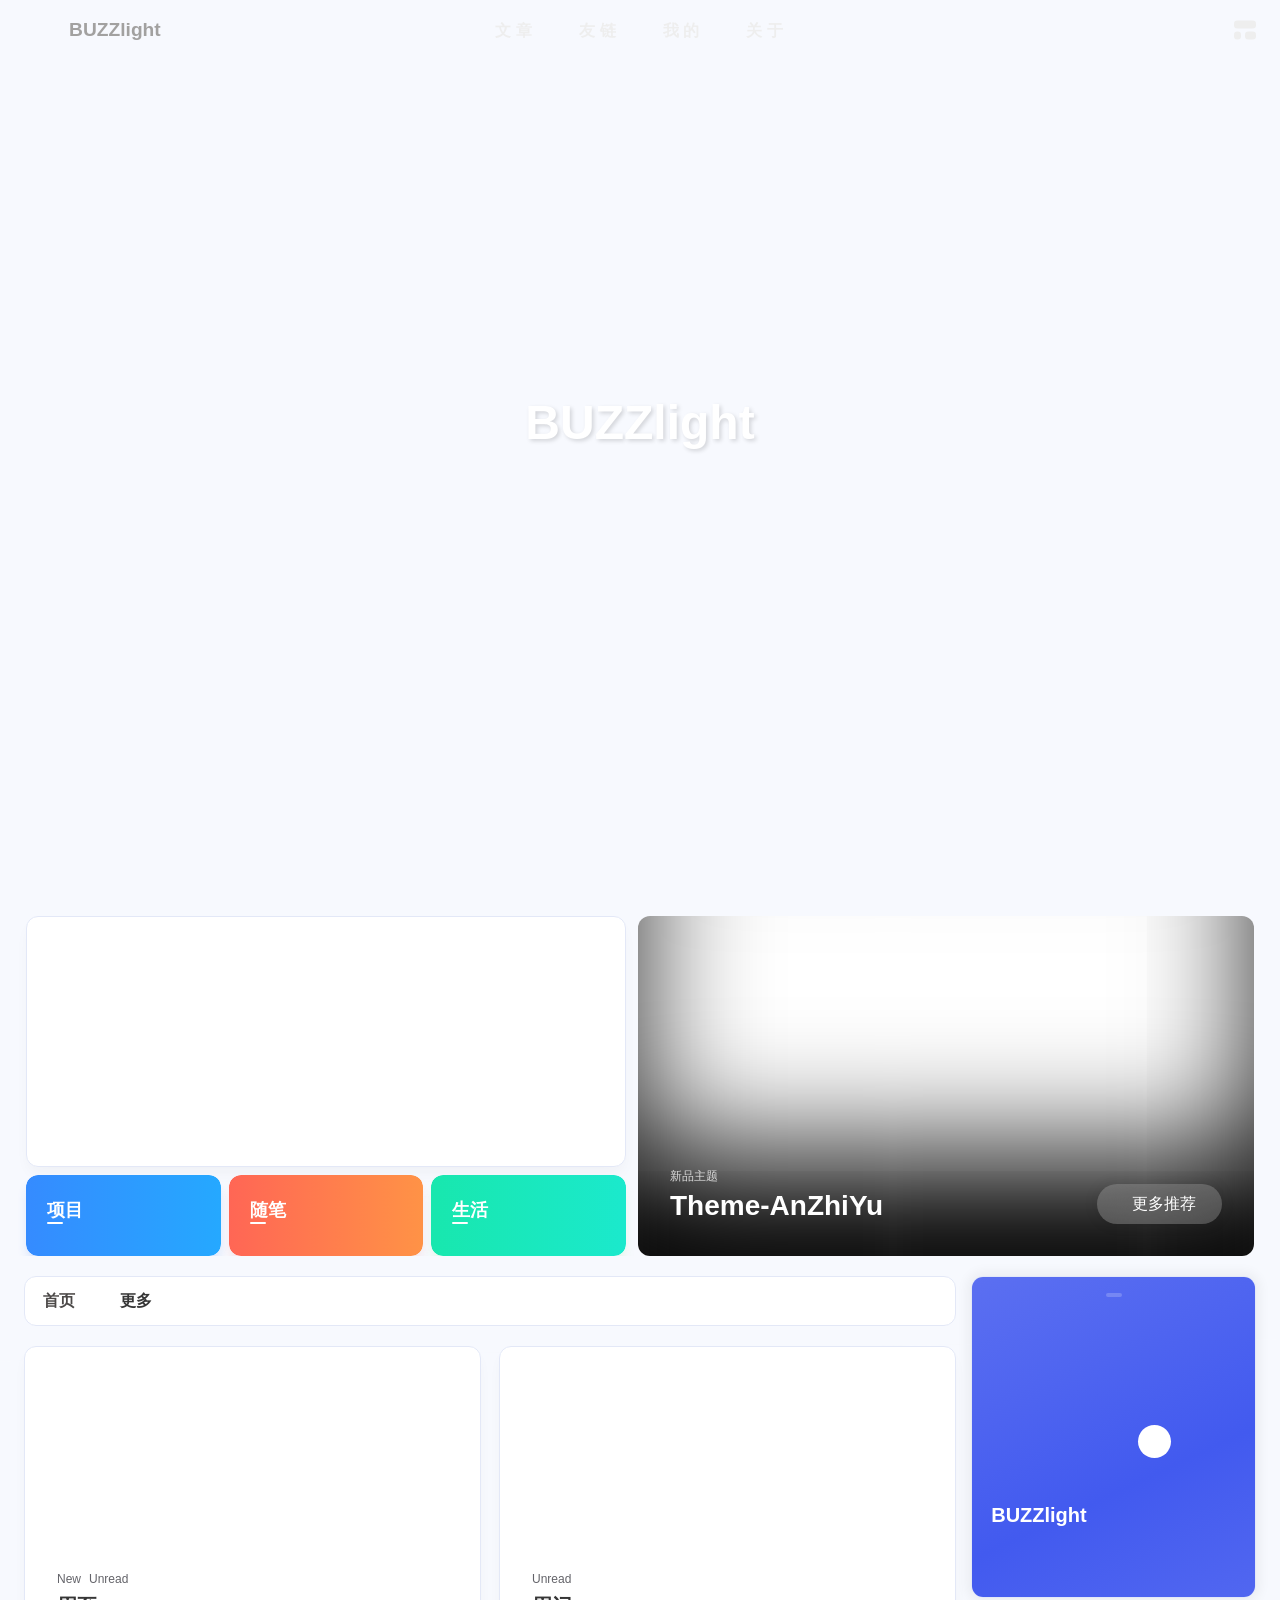
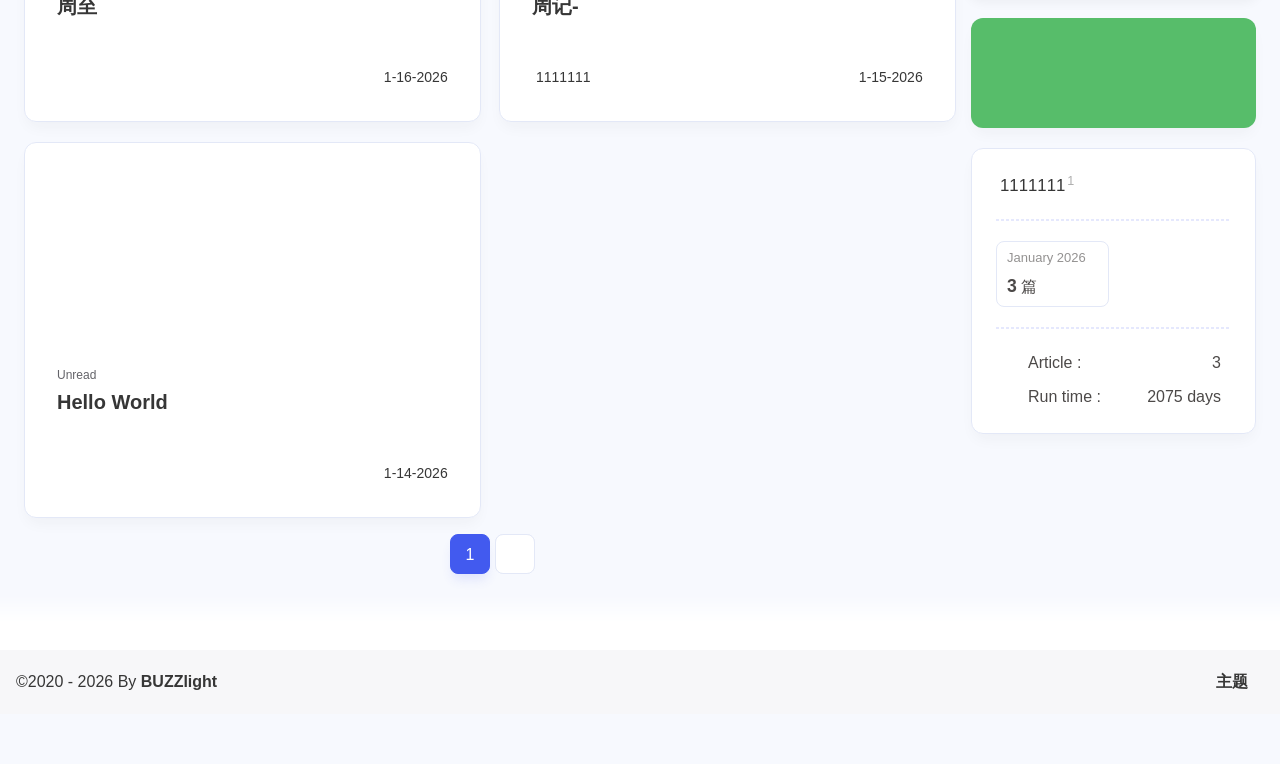
==== commit a8ecc4e9: "Site updated: 2026-01-16 17:19:21" ====
--- a/index.html
+++ b/index.html
@@ -60,7 +60,7 @@
   isHome: true,
   isHighlightShrink: false,
   isToc: false,
-  postUpdate: '2026-01-16 17:16:16',
+  postUpdate: '2026-01-16 17:19:16',
   postMainColor: '',
 }</script><noscript><style type="text/css">
   #nav {
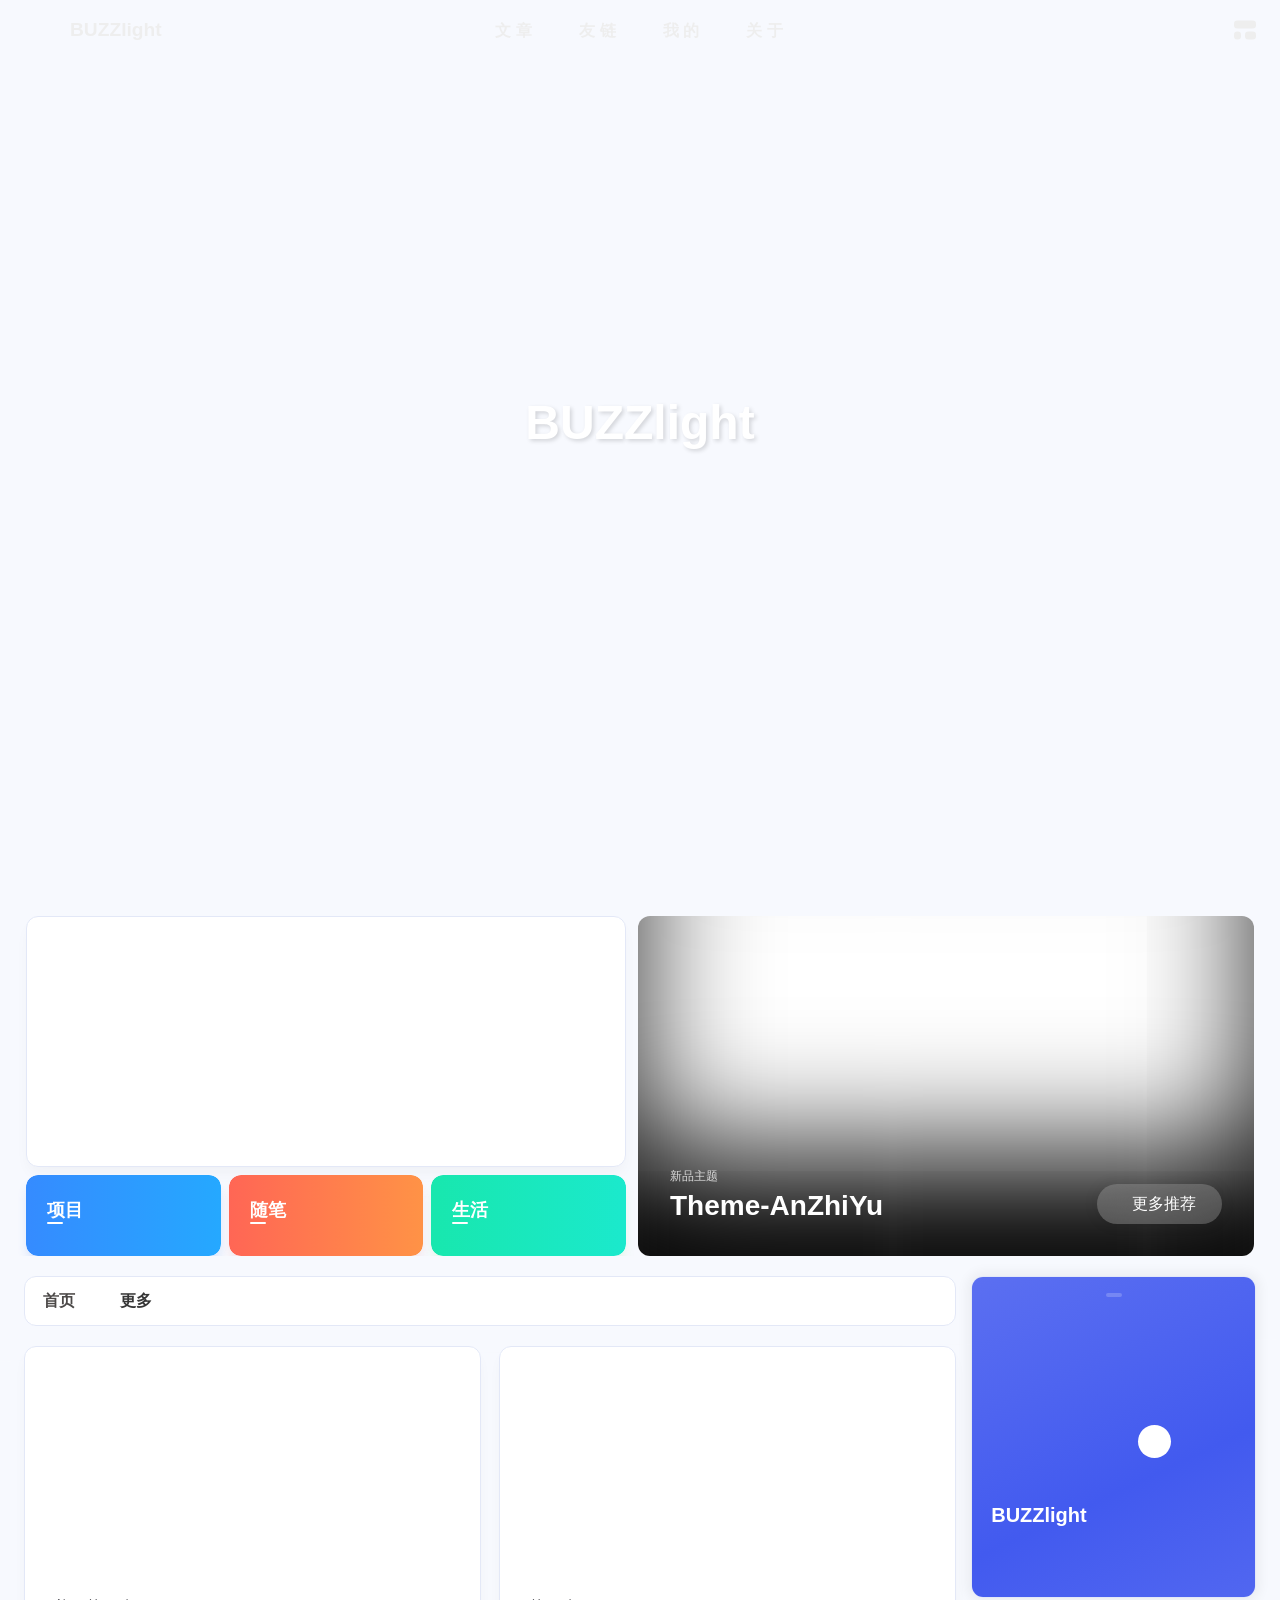
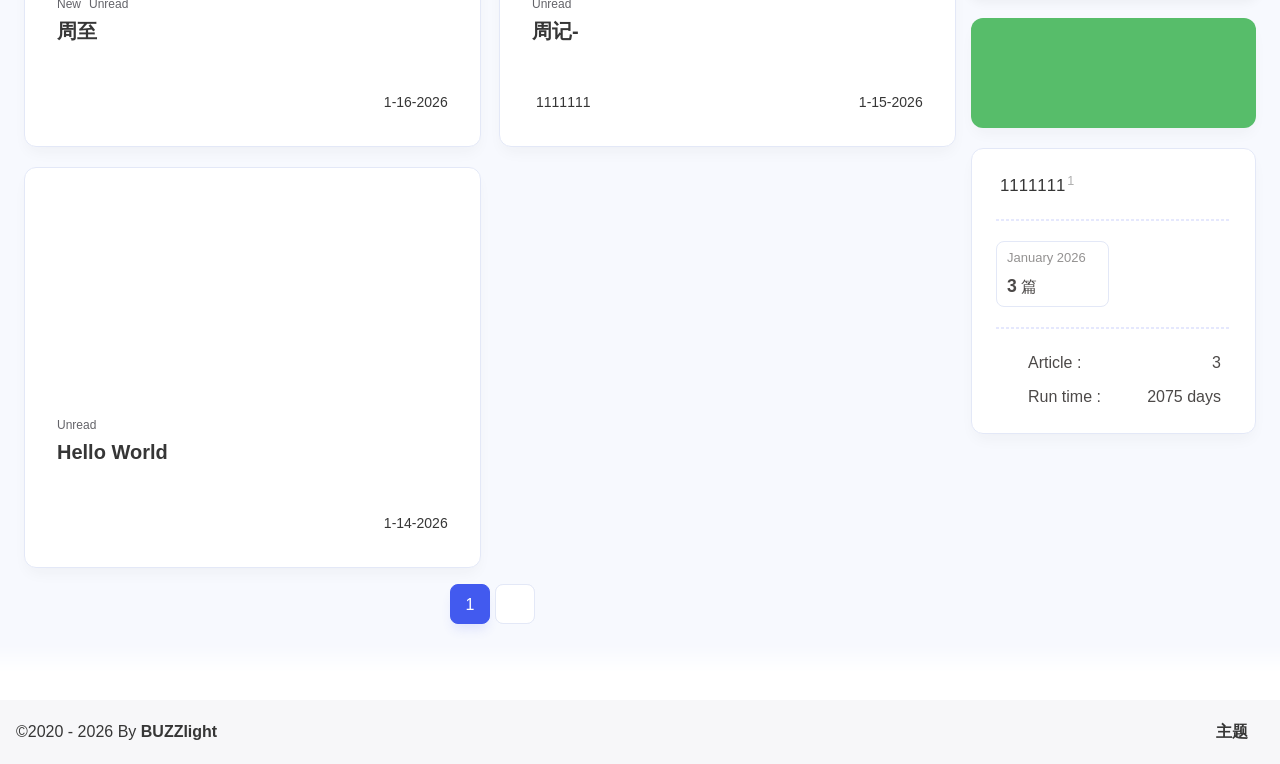
==== commit b292aa31: "Site updated: 2026-01-16 17:22:04" ====
--- a/index.html
+++ b/index.html
@@ -60,7 +60,7 @@
   isHome: true,
   isHighlightShrink: false,
   isToc: false,
-  postUpdate: '2026-01-16 17:19:16',
+  postUpdate: '2026-01-16 17:21:58',
   postMainColor: '',
 }</script><noscript><style type="text/css">
   #nav {
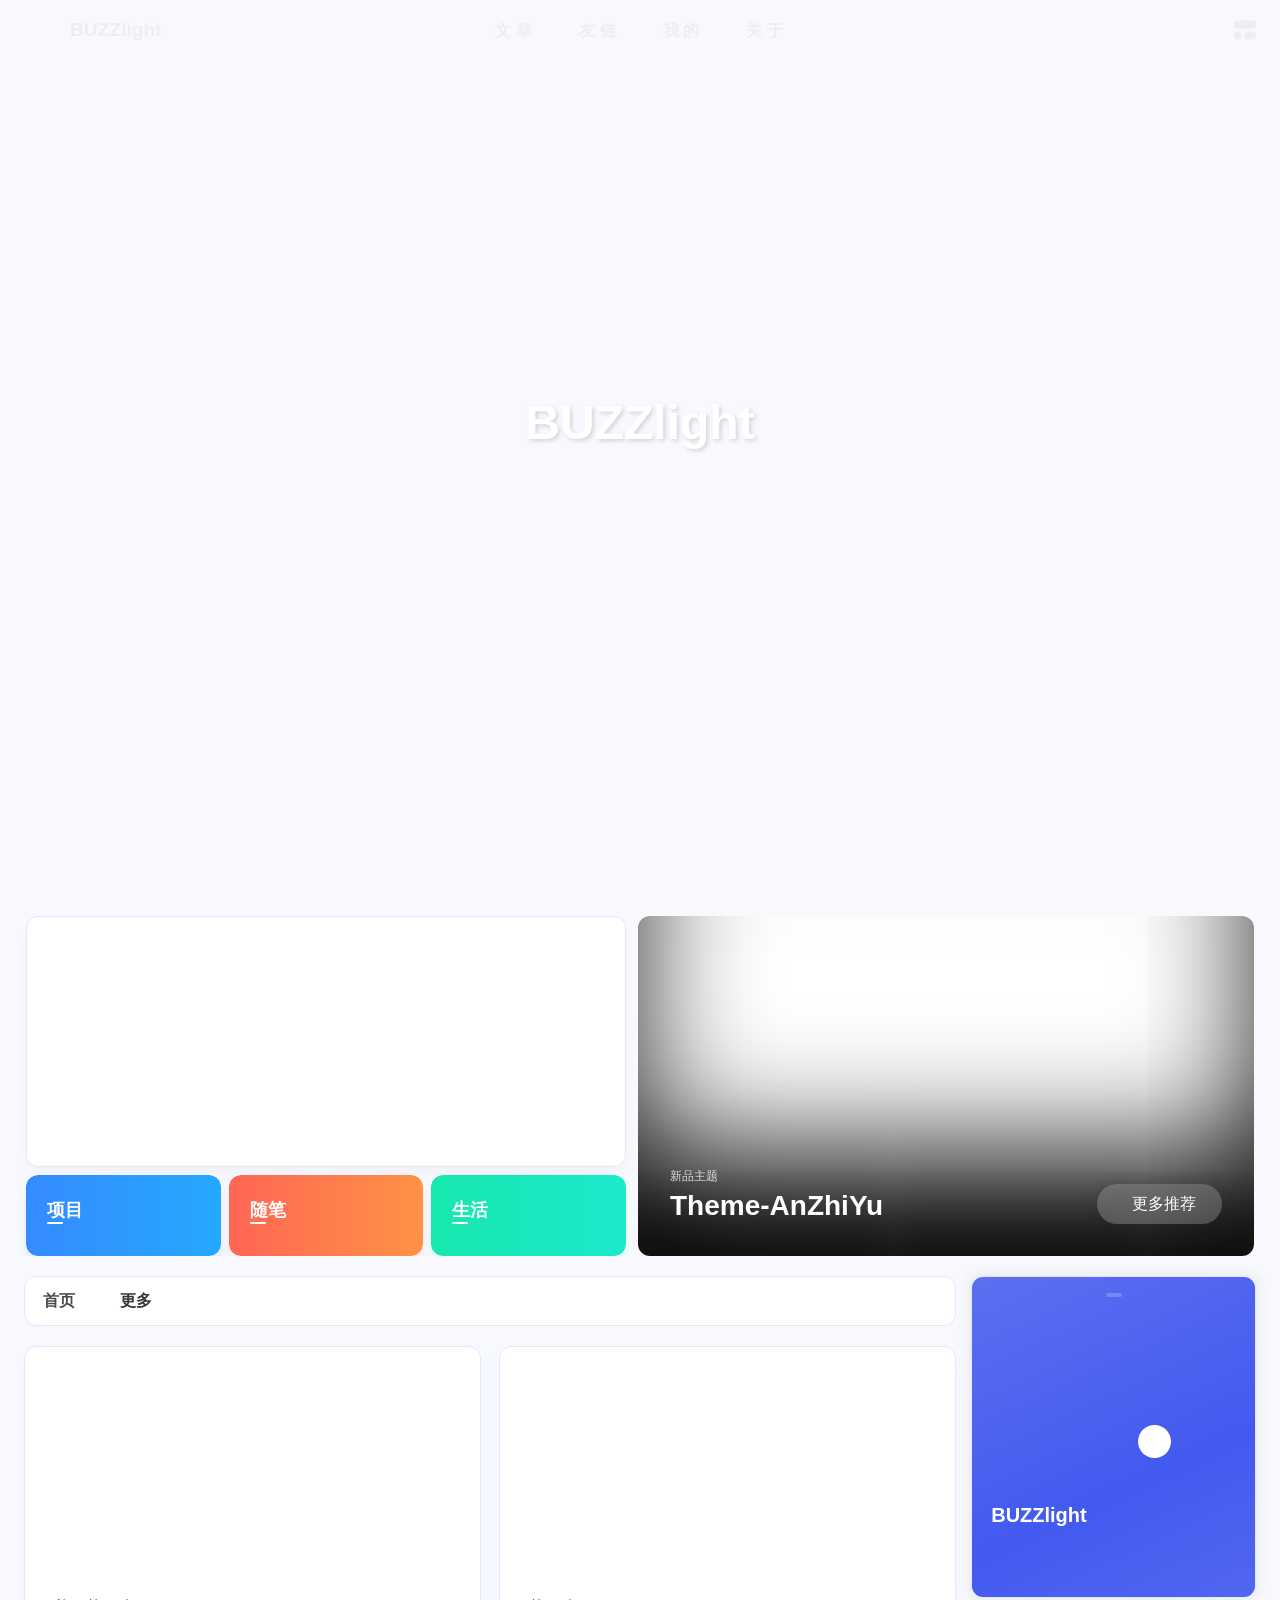
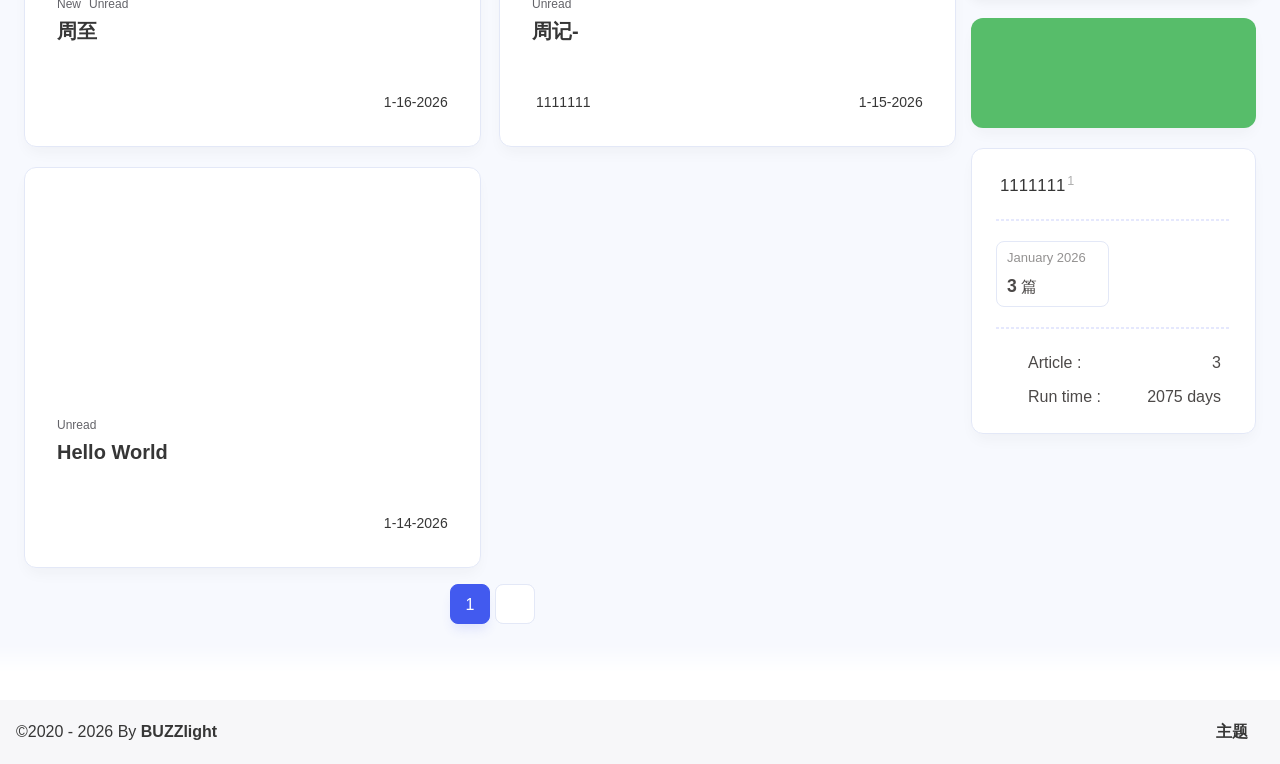
==== commit b6cd59da: "Site updated: 2026-01-16 17:36:00" ====
--- a/index.html
+++ b/index.html
@@ -60,7 +60,7 @@
   isHome: true,
   isHighlightShrink: false,
   isToc: false,
-  postUpdate: '2026-01-16 17:21:58',
+  postUpdate: '2026-01-16 17:35:54',
   postMainColor: '',
 }</script><noscript><style type="text/css">
   #nav {
@@ -203,7 +203,7 @@
 if (true) {
   document.addEventListener('pjax:send', () => { preloader.initLoading() })
   document.addEventListener('pjax:complete', () => { preloader.endLoading() })
-}</script><link rel="stylesheet" href="https://cdn.cbd.int/anzhiyu-theme-static@1.1.10/progress_bar/progress_bar.css"/><script async="async" src="https://cdn.cbd.int/pace-js@1.2.4/pace.min.js" data-pace-options="{ &quot;restartOnRequestAfter&quot;:false,&quot;eventLag&quot;:false}"></script><div class="page" id="body-wrap"><header class="full_page" id="page-header" style="https://img.090227.xyz/file/ae62475a131f3734a201c.png"><nav id="nav"><div id="nav-group"><span id="blog_name"><div class="back-home-button"><i class="anzhiyufont anzhiyu-icon-grip-vertical"></i><div class="back-menu-list-groups"><div class="back-menu-list-group"><div class="back-menu-list-title">网页</div><div class="back-menu-list"><a class="back-menu-item" target="_blank" rel="noopener" href="https://hexo.anheyu.com/" title="博客"><img class="back-menu-item-icon" src= "[data-uri]" onerror="this.onerror=null,this.src=&quot;/img/404.jpg&quot;" data-lazy-src="https://img01.anheyu.com/useruploads/198/2023/11/16/655628c5cf342.png" alt="博客"/><span class="back-menu-item-text">博客</span></a></div></div><div class="back-menu-list-group"><div class="back-menu-list-title">项目</div><div class="back-menu-list"><a class="back-menu-item" target="_blank" rel="noopener" href="https://image.anheyu.com/" title="安知鱼图床"><img class="back-menu-item-icon" src= "[data-uri]" onerror="this.onerror=null,this.src=&quot;/img/404.jpg&quot;" data-lazy-src="https://img01.anheyu.com/useruploads/198/2023/11/16/655628c5cf342.png" alt="安知鱼图床"/><span class="back-menu-item-text">安知鱼图床</span></a></div></div></div></div><a id="site-name" href="/" accesskey="h"><div class="title">BUZZlight</div><i class="anzhiyufont anzhiyu-icon-house-chimney"></i></a></span><div class="mask-name-container"><div id="name-container"><a id="page-name" href="javascript:anzhiyu.scrollToDest(0, 500)">PAGE_NAME</a></div></div><div id="menus"><div class="menus_items"><div class="menus_item"><a class="site-page" href="javascript:void(0);"><span> 文章</span></a><ul class="menus_item_child"><li><a class="site-page child faa-parent animated-hover" href="/archives/"><i class="anzhiyufont anzhiyu-icon-box-archive faa-tada" style="font-size: 0.9em;"></i><span> 隧道</span></a></li><li><a class="site-page child faa-parent animated-hover" href="/categories/"><i class="anzhiyufont anzhiyu-icon-shapes faa-tada" style="font-size: 0.9em;"></i><span> 分类</span></a></li><li><a class="site-page child faa-parent animated-hover" href="/tags/"><i class="anzhiyufont anzhiyu-icon-tags faa-tada" style="font-size: 0.9em;"></i><span> 标签</span></a></li></ul></div><div class="menus_item"><a class="site-page" href="javascript:void(0);"><span> 友链</span></a><ul class="menus_item_child"><li><a class="site-page child faa-parent animated-hover" href="/link/"><i class="anzhiyufont anzhiyu-icon-link faa-tada" style="font-size: 0.9em;"></i><span> 友人帐</span></a></li><li><a class="site-page child faa-parent animated-hover" href="/fcircle/"><i class="anzhiyufont anzhiyu-icon-artstation faa-tada" style="font-size: 0.9em;"></i><span> 朋友圈</span></a></li><li><a class="site-page child faa-parent animated-hover" href="/comments/"><i class="anzhiyufont anzhiyu-icon-envelope faa-tada" style="font-size: 0.9em;"></i><span> 留言板</span></a></li></ul></div><div class="menus_item"><a class="site-page" href="javascript:void(0);"><span> 我的</span></a><ul class="menus_item_child"><li><a class="site-page child faa-parent animated-hover" href="/music/"><i class="anzhiyufont anzhiyu-icon-music faa-tada" style="font-size: 0.9em;"></i><span> 音乐馆</span></a></li><li><a class="site-page child faa-parent animated-hover" href="/bangumis/"><i class="anzhiyufont anzhiyu-icon-bilibili faa-tada" style="font-size: 0.9em;"></i><span> 追番页</span></a></li><li><a class="site-page child faa-parent animated-hover" href="/album/"><i class="anzhiyufont anzhiyu-icon-images faa-tada" style="font-size: 0.9em;"></i><span> 相册集</span></a></li><li><a class="site-page child faa-parent animated-hover" href="/air-conditioner/"><i class="anzhiyufont anzhiyu-icon-fan faa-tada" style="font-size: 0.9em;"></i><span> 小空调</span></a></li></ul></div><div class="menus_item"><a class="site-page" href="javascript:void(0);"><span> 关于</span></a><ul class="menus_item_child"><li><a class="site-page child faa-parent animated-hover" href="/about/"><i class="anzhiyufont anzhiyu-icon-paper-plane faa-tada" style="font-size: 0.9em;"></i><span> 关于本人</span></a></li><li><a class="site-page child faa-parent animated-hover" href="/essay/"><i class="anzhiyufont anzhiyu-icon-lightbulb faa-tada" style="font-size: 0.9em;"></i><span> 闲言碎语</span></a></li><li><a class="site-page child faa-parent animated-hover" href="javascript:toRandomPost()"><i class="anzhiyufont anzhiyu-icon-shoe-prints1 faa-tada" style="font-size: 0.9em;"></i><span> 随便逛逛</span></a></li></ul></div></div></div><div id="nav-right"><div class="nav-button" id="randomPost_button"><a class="site-page" onclick="toRandomPost()" title="Random Post" href="javascript:void(0);"><i class="anzhiyufont anzhiyu-icon-dice"></i></a></div><input id="center-console" type="checkbox"/><label class="widget" for="center-console" title="Console" onclick="anzhiyu.switchConsole();"><i class="left"></i><i class="widget center"></i><i class="widget right"></i></label><div id="console"><div class="console-card-group-reward"><ul class="reward-all console-card"><li class="reward-item"><a href="https://npm.elemecdn.com/anzhiyu-blog@1.1.6/img/post/common/qrcode-weichat.png" target="_blank"><img class="post-qr-code-img" alt="微信" src= "[data-uri]" onerror="this.onerror=null,this.src=&quot;/img/404.jpg&quot;" data-lazy-src="https://npm.elemecdn.com/anzhiyu-blog@1.1.6/img/post/common/qrcode-weichat.png"/></a><div class="post-qr-code-desc">微信</div></li><li class="reward-item"><a href="https://npm.elemecdn.com/anzhiyu-blog@1.1.6/img/post/common/qrcode-alipay.png" target="_blank"><img class="post-qr-code-img" alt="支付宝" src= "[data-uri]" onerror="this.onerror=null,this.src=&quot;/img/404.jpg&quot;" data-lazy-src="https://npm.elemecdn.com/anzhiyu-blog@1.1.6/img/post/common/qrcode-alipay.png"/></a><div class="post-qr-code-desc">支付宝</div></li></ul></div><div class="console-card-group"><div class="console-card-group-left"><div class="console-card" id="card-newest-comments"><div class="card-content"><div class="author-content-item-tips">Interaction</div><span class="author-content-item-title"> Newest Comments</span></div><div class="aside-list"><span>loading...</span></div></div></div><div class="console-card-group-right"><div class="console-card tags"><div class="card-content"><div class="author-content-item-tips">Interests</div><span class="author-content-item-title">Find your area of interest</span><div class="card-tags"><div class="item-headline"></div><div class="card-tag-cloud"><a href="/tags/1111111/" style="font-size: 1.05rem;">1111111<sup>1</sup></a></div></div><hr/></div></div><div class="console-card history"><div class="item-headline"><i class="anzhiyufont anzhiyu-icon-box-archiv"></i><span>Articles</span></div><div class="card-archives"><div class="item-headline"><i class="anzhiyufont anzhiyu-icon-archive"></i><span>Archives</span></div><ul class="card-archive-list"><li class="card-archive-list-item"><a class="card-archive-list-link" href="/archives/2026/01/"><span class="card-archive-list-date">January 2026</span><div class="card-archive-list-count-group"><span class="card-archive-list-count">3</span><span>篇</span></div></a></li></ul></div><hr/></div></div></div><div class="button-group"><div class="console-btn-item"><a class="darkmode_switchbutton" title="Toggle Display Mode" href="javascript:void(0);"><i class="anzhiyufont anzhiyu-icon-moon"></i></a></div><div class="console-btn-item" id="consoleHideAside" onclick="anzhiyu.hideAsideBtn()" title="Toggle Sidebar"><a class="asideSwitch"><i class="anzhiyufont anzhiyu-icon-arrows-left-right"></i></a></div><div class="console-btn-item" id="consoleMusic" onclick="anzhiyu.musicToggle()" title="Toggle Music"><a class="music-switch"><i class="anzhiyufont anzhiyu-icon-music"></i></a></div></div><div class="console-mask" onclick="anzhiyu.hideConsole()" href="javascript:void(0);"></div></div><div class="nav-button" id="nav-totop"><a class="totopbtn" href="javascript:void(0);"><i class="anzhiyufont anzhiyu-icon-arrow-up"></i><span id="percent" onclick="anzhiyu.scrollToDest(0,500)">0</span></a></div><div id="toggle-menu"><a class="site-page" href="javascript:void(0);" title="Toggle"><i class="anzhiyufont anzhiyu-icon-bars"></i></a></div></div></div></nav><div id="site-info"><h1 id="site-title">BUZZlight</h1><div id="site_social_icons"><a class="social-icon faa-parent animated-hover" href="https://github.com/" target="_blank" title="Github"></a></div></div><div id="scroll-down"><i class="anzhiyufont anzhiyu-icon-angle-down scroll-down-effects"></i></div></header><main id="blog-container"><div id="home_top"><div class="swiper_container_card" style="height: auto;width: 100%"><div id="bannerGroup"><div id="random-banner"><canvas id="peoplecanvas"></canvas><a id="random-hover" href="javascript:toRandomPost()"><i class="anzhiyufont anzhiyu-icon-paper-plane"></i><div class="bannerText">随便逛逛<i class="anzhiyufont anzhiyu-icon-arrow-right"></i></div></a></div><div class="categoryGroup"><div class="categoryItem" style="box-shadow:var(--anzhiyu-shadow-blue)"><a class="categoryButton blue" href="/categories/JAVA%E5%BC%80%E5%8F%91/"><span class="categoryButtonText">项目</span><i class="anzhiyufont anzhiyu-icon-dove"></i></a></div><div class="categoryItem" style="box-shadow:var(--anzhiyu-shadow-red)"><a class="categoryButton red" href="/categories/%E9%9A%8F%E7%AC%94/"><span class="categoryButtonText">随笔</span><i class="anzhiyufont anzhiyu-icon-fire"></i></a></div><div class="categoryItem" style="box-shadow:var(--anzhiyu-shadow-green)"><a class="categoryButton green" href="/categories/%E7%94%9F%E6%B4%BB%E6%97%A5%E5%B8%B8/"><span class="categoryButtonText">生活</span><i class="anzhiyufont anzhiyu-icon-book"></i></a></div></div></div><div class="topGroup"><div class="recent-post-item" onclick="pjax.loadUrl(&quot;/2026/01/16/%E5%91%A8%E8%87%B3/&quot;)"><div class="post_cover left_radius"><a href="2026/01/16/周至/" title="周至"><span class="recent-post-top-text">荐</span><img class="post_bg" onerror="this.onerror=null;this.src='/img/404.jpg'" alt="cover" src= "[data-uri]" onerror="this.onerror=null,this.src=&quot;/img/404.jpg&quot;" data-lazy-src="/img/sunset.jpg"></a></div><div class="recent-post-info"><a class="article-title" href="2026/01/16/周至/" title="周至">周至</a></div></div><div class="recent-post-item" onclick="pjax.loadUrl(&quot;/2026/01/14/hello-world/&quot;)"><div class="post_cover left_radius"><a href="2026/01/14/hello-world/" title="Hello World"><span class="recent-post-top-text">荐</span><img class="post_bg" onerror="this.onerror=null;this.src='/img/404.jpg'" alt="cover" src= "[data-uri]" onerror="this.onerror=null,this.src=&quot;/img/404.jpg&quot;" data-lazy-src="/img/sunset.jpg"></a></div><div class="recent-post-info"><a class="article-title" href="2026/01/14/hello-world/" title="Hello World">Hello World</a></div></div><div class="recent-post-item" onclick="pjax.loadUrl(&quot;/2026/01/15/%E5%91%A8%E8%AE%B0-1-15/&quot;)"><div class="post_cover left_radius"><a href="2026/01/15/周记-1-15/" title="周记-"><span class="recent-post-top-text">荐</span><img class="post_bg" onerror="this.onerror=null;this.src='/img/404.jpg'" alt="cover" src= "[data-uri]" onerror="this.onerror=null,this.src=&quot;/img/404.jpg&quot;" data-lazy-src="/img/sunset.jpg"></a></div><div class="recent-post-info"><a class="article-title" href="2026/01/15/周记-1-15/" title="周记-">周记-</a></div></div><a class="todayCard" id="todayCard" target="_blank" rel="noopener" href="https://docs.anheyu.com/" style="z-index: 1;"><div class="todayCard-info"><div class="todayCard-tips">新品主题</div><div class="todayCard-title">Theme-AnZhiYu</div></div><img class="todayCard-cover" src= "[data-uri]" onerror="this.onerror=null,this.src=&quot;/img/404.jpg&quot;" data-lazy-src="https://bu.dusays.com/2023/05/13/645fa3cf90d70.webp" onerror="this.onerror=null;this.src='/img/404.jpg'" alt="封面"><div class="banner-button-group"><div class="banner-button" onclick="event.stopPropagation();event.preventDefault();anzhiyu.hideTodayCard();"><i class="anzhiyufont anzhiyu-icon-arrow-circle-right"></i><span class="banner-button-text">更多推荐</span></div></div></a></div><link rel="stylesheet"></div></div><div class="layout" id="content-inner"><div class="recent-posts" id="recent-posts"><div id="categoryBar"><div class="category-bar" id="category-bar"><div id="catalog-bar"><div id="catalog-list"><div class="catalog-list-item" id="首页"><a href="/">首页</a></div></div><div class="category-bar-next" id="category-bar-next" onclick="anzhiyu.scrollCategoryBarToRight()"><i class="anzhiyufont anzhiyu-icon-angle-double-right"></i></div><a class="catalog-more" href="/categories/">更多</a></div></div></div><div class="recent-post-item lastestpost-item" onclick="pjax.loadUrl('/2026/01/16/%E5%91%A8%E8%87%B3/')"><div class="post_cover left"><a href="/2026/01/16/%E5%91%A8%E8%87%B3/" title="周至" style="display: flex;height: 100%;"><img class="post_bg" src= "[data-uri]" onerror="this.onerror=null,this.src=&quot;/img/404.jpg&quot;" data-lazy-src="/img/sunset.jpg" onerror="this.onerror=null;this.src='/img/404.jpg'" alt="周至" style="pointer-events: none"></a></div><div class="recent-post-info"><div class="recent-post-info-top"><div class="recent-post-info-top-tips"><span class="newPost">New</span><a class="unvisited-post" href="/2026/01/16/%E5%91%A8%E8%87%B3/" title="周至">Unread</a></div><a class="article-title" href="/2026/01/16/%E5%91%A8%E8%87%B3/" title="周至">周至</a></div><div class="article-meta-wrap"><span class="post-meta-date"><i class="anzhiyufont anzhiyu-icon-calendar-days" style="font-size: 15px; display:none"></i><span class="article-meta-label">Created</span><time datetime="2026-01-16T07:36:30.000Z" title="Created 2026-01-16 15:36:30" time="2026-01-16 15:36:30">2026-01-16</time><time class="time_hidden" datetime="2026-01-16T08:34:32.038Z" title="Updated 2026-01-16 16:34:32" time="2026-01-16 16:34:32">2026-01-16</time></span></div><div class="content">
+}</script><link rel="stylesheet" href="https://cdn.cbd.int/anzhiyu-theme-static@1.1.10/progress_bar/progress_bar.css"/><script async="async" src="https://cdn.cbd.int/pace-js@1.2.4/pace.min.js" data-pace-options="{ &quot;restartOnRequestAfter&quot;:false,&quot;eventLag&quot;:false}"></script><div class="page" id="body-wrap"><header class="full_page" id="page-header" style="background: url(https://img02.anheyu.com/xxx) top / cover no-repeat"><nav id="nav"><div id="nav-group"><span id="blog_name"><div class="back-home-button"><i class="anzhiyufont anzhiyu-icon-grip-vertical"></i><div class="back-menu-list-groups"><div class="back-menu-list-group"><div class="back-menu-list-title">网页</div><div class="back-menu-list"><a class="back-menu-item" target="_blank" rel="noopener" href="https://hexo.anheyu.com/" title="博客"><img class="back-menu-item-icon" src= "[data-uri]" onerror="this.onerror=null,this.src=&quot;/img/404.jpg&quot;" data-lazy-src="https://img01.anheyu.com/useruploads/198/2023/11/16/655628c5cf342.png" alt="博客"/><span class="back-menu-item-text">博客</span></a></div></div><div class="back-menu-list-group"><div class="back-menu-list-title">项目</div><div class="back-menu-list"><a class="back-menu-item" target="_blank" rel="noopener" href="https://image.anheyu.com/" title="安知鱼图床"><img class="back-menu-item-icon" src= "[data-uri]" onerror="this.onerror=null,this.src=&quot;/img/404.jpg&quot;" data-lazy-src="https://img01.anheyu.com/useruploads/198/2023/11/16/655628c5cf342.png" alt="安知鱼图床"/><span class="back-menu-item-text">安知鱼图床</span></a></div></div></div></div><a id="site-name" href="/" accesskey="h"><div class="title">BUZZlight</div><i class="anzhiyufont anzhiyu-icon-house-chimney"></i></a></span><div class="mask-name-container"><div id="name-container"><a id="page-name" href="javascript:anzhiyu.scrollToDest(0, 500)">PAGE_NAME</a></div></div><div id="menus"><div class="menus_items"><div class="menus_item"><a class="site-page" href="javascript:void(0);"><span> 文章</span></a><ul class="menus_item_child"><li><a class="site-page child faa-parent animated-hover" href="/archives/"><i class="anzhiyufont anzhiyu-icon-box-archive faa-tada" style="font-size: 0.9em;"></i><span> 隧道</span></a></li><li><a class="site-page child faa-parent animated-hover" href="/categories/"><i class="anzhiyufont anzhiyu-icon-shapes faa-tada" style="font-size: 0.9em;"></i><span> 分类</span></a></li><li><a class="site-page child faa-parent animated-hover" href="/tags/"><i class="anzhiyufont anzhiyu-icon-tags faa-tada" style="font-size: 0.9em;"></i><span> 标签</span></a></li></ul></div><div class="menus_item"><a class="site-page" href="javascript:void(0);"><span> 友链</span></a><ul class="menus_item_child"><li><a class="site-page child faa-parent animated-hover" href="/link/"><i class="anzhiyufont anzhiyu-icon-link faa-tada" style="font-size: 0.9em;"></i><span> 友人帐</span></a></li><li><a class="site-page child faa-parent animated-hover" href="/fcircle/"><i class="anzhiyufont anzhiyu-icon-artstation faa-tada" style="font-size: 0.9em;"></i><span> 朋友圈</span></a></li><li><a class="site-page child faa-parent animated-hover" href="/comments/"><i class="anzhiyufont anzhiyu-icon-envelope faa-tada" style="font-size: 0.9em;"></i><span> 留言板</span></a></li></ul></div><div class="menus_item"><a class="site-page" href="javascript:void(0);"><span> 我的</span></a><ul class="menus_item_child"><li><a class="site-page child faa-parent animated-hover" href="/music/"><i class="anzhiyufont anzhiyu-icon-music faa-tada" style="font-size: 0.9em;"></i><span> 音乐馆</span></a></li><li><a class="site-page child faa-parent animated-hover" href="/bangumis/"><i class="anzhiyufont anzhiyu-icon-bilibili faa-tada" style="font-size: 0.9em;"></i><span> 追番页</span></a></li><li><a class="site-page child faa-parent animated-hover" href="/album/"><i class="anzhiyufont anzhiyu-icon-images faa-tada" style="font-size: 0.9em;"></i><span> 相册集</span></a></li><li><a class="site-page child faa-parent animated-hover" href="/air-conditioner/"><i class="anzhiyufont anzhiyu-icon-fan faa-tada" style="font-size: 0.9em;"></i><span> 小空调</span></a></li></ul></div><div class="menus_item"><a class="site-page" href="javascript:void(0);"><span> 关于</span></a><ul class="menus_item_child"><li><a class="site-page child faa-parent animated-hover" href="/about/"><i class="anzhiyufont anzhiyu-icon-paper-plane faa-tada" style="font-size: 0.9em;"></i><span> 关于本人</span></a></li><li><a class="site-page child faa-parent animated-hover" href="/essay/"><i class="anzhiyufont anzhiyu-icon-lightbulb faa-tada" style="font-size: 0.9em;"></i><span> 闲言碎语</span></a></li><li><a class="site-page child faa-parent animated-hover" href="javascript:toRandomPost()"><i class="anzhiyufont anzhiyu-icon-shoe-prints1 faa-tada" style="font-size: 0.9em;"></i><span> 随便逛逛</span></a></li></ul></div></div></div><div id="nav-right"><div class="nav-button" id="randomPost_button"><a class="site-page" onclick="toRandomPost()" title="Random Post" href="javascript:void(0);"><i class="anzhiyufont anzhiyu-icon-dice"></i></a></div><input id="center-console" type="checkbox"/><label class="widget" for="center-console" title="Console" onclick="anzhiyu.switchConsole();"><i class="left"></i><i class="widget center"></i><i class="widget right"></i></label><div id="console"><div class="console-card-group-reward"><ul class="reward-all console-card"><li class="reward-item"><a href="https://npm.elemecdn.com/anzhiyu-blog@1.1.6/img/post/common/qrcode-weichat.png" target="_blank"><img class="post-qr-code-img" alt="微信" src= "[data-uri]" onerror="this.onerror=null,this.src=&quot;/img/404.jpg&quot;" data-lazy-src="https://npm.elemecdn.com/anzhiyu-blog@1.1.6/img/post/common/qrcode-weichat.png"/></a><div class="post-qr-code-desc">微信</div></li><li class="reward-item"><a href="https://npm.elemecdn.com/anzhiyu-blog@1.1.6/img/post/common/qrcode-alipay.png" target="_blank"><img class="post-qr-code-img" alt="支付宝" src= "[data-uri]" onerror="this.onerror=null,this.src=&quot;/img/404.jpg&quot;" data-lazy-src="https://npm.elemecdn.com/anzhiyu-blog@1.1.6/img/post/common/qrcode-alipay.png"/></a><div class="post-qr-code-desc">支付宝</div></li></ul></div><div class="console-card-group"><div class="console-card-group-left"><div class="console-card" id="card-newest-comments"><div class="card-content"><div class="author-content-item-tips">Interaction</div><span class="author-content-item-title"> Newest Comments</span></div><div class="aside-list"><span>loading...</span></div></div></div><div class="console-card-group-right"><div class="console-card tags"><div class="card-content"><div class="author-content-item-tips">Interests</div><span class="author-content-item-title">Find your area of interest</span><div class="card-tags"><div class="item-headline"></div><div class="card-tag-cloud"><a href="/tags/1111111/" style="font-size: 1.05rem;">1111111<sup>1</sup></a></div></div><hr/></div></div><div class="console-card history"><div class="item-headline"><i class="anzhiyufont anzhiyu-icon-box-archiv"></i><span>Articles</span></div><div class="card-archives"><div class="item-headline"><i class="anzhiyufont anzhiyu-icon-archive"></i><span>Archives</span></div><ul class="card-archive-list"><li class="card-archive-list-item"><a class="card-archive-list-link" href="/archives/2026/01/"><span class="card-archive-list-date">January 2026</span><div class="card-archive-list-count-group"><span class="card-archive-list-count">3</span><span>篇</span></div></a></li></ul></div><hr/></div></div></div><div class="button-group"><div class="console-btn-item"><a class="darkmode_switchbutton" title="Toggle Display Mode" href="javascript:void(0);"><i class="anzhiyufont anzhiyu-icon-moon"></i></a></div><div class="console-btn-item" id="consoleHideAside" onclick="anzhiyu.hideAsideBtn()" title="Toggle Sidebar"><a class="asideSwitch"><i class="anzhiyufont anzhiyu-icon-arrows-left-right"></i></a></div><div class="console-btn-item" id="consoleMusic" onclick="anzhiyu.musicToggle()" title="Toggle Music"><a class="music-switch"><i class="anzhiyufont anzhiyu-icon-music"></i></a></div></div><div class="console-mask" onclick="anzhiyu.hideConsole()" href="javascript:void(0);"></div></div><div class="nav-button" id="nav-totop"><a class="totopbtn" href="javascript:void(0);"><i class="anzhiyufont anzhiyu-icon-arrow-up"></i><span id="percent" onclick="anzhiyu.scrollToDest(0,500)">0</span></a></div><div id="toggle-menu"><a class="site-page" href="javascript:void(0);" title="Toggle"><i class="anzhiyufont anzhiyu-icon-bars"></i></a></div></div></div></nav><div id="site-info"><h1 id="site-title">BUZZlight</h1><div id="site_social_icons"><a class="social-icon faa-parent animated-hover" href="https://github.com/" target="_blank" title="Github"></a></div></div><div id="scroll-down"><i class="anzhiyufont anzhiyu-icon-angle-down scroll-down-effects"></i></div></header><main id="blog-container"><div id="home_top"><div class="swiper_container_card" style="height: auto;width: 100%"><div id="bannerGroup"><div id="random-banner"><canvas id="peoplecanvas"></canvas><a id="random-hover" href="javascript:toRandomPost()"><i class="anzhiyufont anzhiyu-icon-paper-plane"></i><div class="bannerText">随便逛逛<i class="anzhiyufont anzhiyu-icon-arrow-right"></i></div></a></div><div class="categoryGroup"><div class="categoryItem" style="box-shadow:var(--anzhiyu-shadow-blue)"><a class="categoryButton blue" href="/categories/JAVA%E5%BC%80%E5%8F%91/"><span class="categoryButtonText">项目</span><i class="anzhiyufont anzhiyu-icon-dove"></i></a></div><div class="categoryItem" style="box-shadow:var(--anzhiyu-shadow-red)"><a class="categoryButton red" href="/categories/%E9%9A%8F%E7%AC%94/"><span class="categoryButtonText">随笔</span><i class="anzhiyufont anzhiyu-icon-fire"></i></a></div><div class="categoryItem" style="box-shadow:var(--anzhiyu-shadow-green)"><a class="categoryButton green" href="/categories/%E7%94%9F%E6%B4%BB%E6%97%A5%E5%B8%B8/"><span class="categoryButtonText">生活</span><i class="anzhiyufont anzhiyu-icon-book"></i></a></div></div></div><div class="topGroup"><div class="recent-post-item" onclick="pjax.loadUrl(&quot;/2026/01/16/%E5%91%A8%E8%87%B3/&quot;)"><div class="post_cover left_radius"><a href="2026/01/16/周至/" title="周至"><span class="recent-post-top-text">荐</span><img class="post_bg" onerror="this.onerror=null;this.src='/img/404.jpg'" alt="cover" src= "[data-uri]" onerror="this.onerror=null,this.src=&quot;/img/404.jpg&quot;" data-lazy-src="/img/sunset.jpg"></a></div><div class="recent-post-info"><a class="article-title" href="2026/01/16/周至/" title="周至">周至</a></div></div><div class="recent-post-item" onclick="pjax.loadUrl(&quot;/2026/01/15/%E5%91%A8%E8%AE%B0-1-15/&quot;)"><div class="post_cover left_radius"><a href="2026/01/15/周记-1-15/" title="周记-"><span class="recent-post-top-text">荐</span><img class="post_bg" onerror="this.onerror=null;this.src='/img/404.jpg'" alt="cover" src= "[data-uri]" onerror="this.onerror=null,this.src=&quot;/img/404.jpg&quot;" data-lazy-src="/img/sunset.jpg"></a></div><div class="recent-post-info"><a class="article-title" href="2026/01/15/周记-1-15/" title="周记-">周记-</a></div></div><div class="recent-post-item" onclick="pjax.loadUrl(&quot;/2026/01/14/hello-world/&quot;)"><div class="post_cover left_radius"><a href="2026/01/14/hello-world/" title="Hello World"><span class="recent-post-top-text">荐</span><img class="post_bg" onerror="this.onerror=null;this.src='/img/404.jpg'" alt="cover" src= "[data-uri]" onerror="this.onerror=null,this.src=&quot;/img/404.jpg&quot;" data-lazy-src="/img/sunset.jpg"></a></div><div class="recent-post-info"><a class="article-title" href="2026/01/14/hello-world/" title="Hello World">Hello World</a></div></div><a class="todayCard" id="todayCard" target="_blank" rel="noopener" href="https://docs.anheyu.com/" style="z-index: 1;"><div class="todayCard-info"><div class="todayCard-tips">新品主题</div><div class="todayCard-title">Theme-AnZhiYu</div></div><img class="todayCard-cover" src= "[data-uri]" onerror="this.onerror=null,this.src=&quot;/img/404.jpg&quot;" data-lazy-src="https://bu.dusays.com/2023/05/13/645fa3cf90d70.webp" onerror="this.onerror=null;this.src='/img/404.jpg'" alt="封面"><div class="banner-button-group"><div class="banner-button" onclick="event.stopPropagation();event.preventDefault();anzhiyu.hideTodayCard();"><i class="anzhiyufont anzhiyu-icon-arrow-circle-right"></i><span class="banner-button-text">更多推荐</span></div></div></a></div><link rel="stylesheet"></div></div><div class="layout" id="content-inner"><div class="recent-posts" id="recent-posts"><div id="categoryBar"><div class="category-bar" id="category-bar"><div id="catalog-bar"><div id="catalog-list"><div class="catalog-list-item" id="首页"><a href="/">首页</a></div></div><div class="category-bar-next" id="category-bar-next" onclick="anzhiyu.scrollCategoryBarToRight()"><i class="anzhiyufont anzhiyu-icon-angle-double-right"></i></div><a class="catalog-more" href="/categories/">更多</a></div></div></div><div class="recent-post-item lastestpost-item" onclick="pjax.loadUrl('/2026/01/16/%E5%91%A8%E8%87%B3/')"><div class="post_cover left"><a href="/2026/01/16/%E5%91%A8%E8%87%B3/" title="周至" style="display: flex;height: 100%;"><img class="post_bg" src= "[data-uri]" onerror="this.onerror=null,this.src=&quot;/img/404.jpg&quot;" data-lazy-src="/img/sunset.jpg" onerror="this.onerror=null;this.src='/img/404.jpg'" alt="周至" style="pointer-events: none"></a></div><div class="recent-post-info"><div class="recent-post-info-top"><div class="recent-post-info-top-tips"><span class="newPost">New</span><a class="unvisited-post" href="/2026/01/16/%E5%91%A8%E8%87%B3/" title="周至">Unread</a></div><a class="article-title" href="/2026/01/16/%E5%91%A8%E8%87%B3/" title="周至">周至</a></div><div class="article-meta-wrap"><span class="post-meta-date"><i class="anzhiyufont anzhiyu-icon-calendar-days" style="font-size: 15px; display:none"></i><span class="article-meta-label">Created</span><time datetime="2026-01-16T07:36:30.000Z" title="Created 2026-01-16 15:36:30" time="2026-01-16 15:36:30">2026-01-16</time><time class="time_hidden" datetime="2026-01-16T08:34:32.038Z" title="Updated 2026-01-16 16:34:32" time="2026-01-16 16:34:32">2026-01-16</time></span></div><div class="content">
 [up主专用，视频内嵌代码贴在这]
 
 
